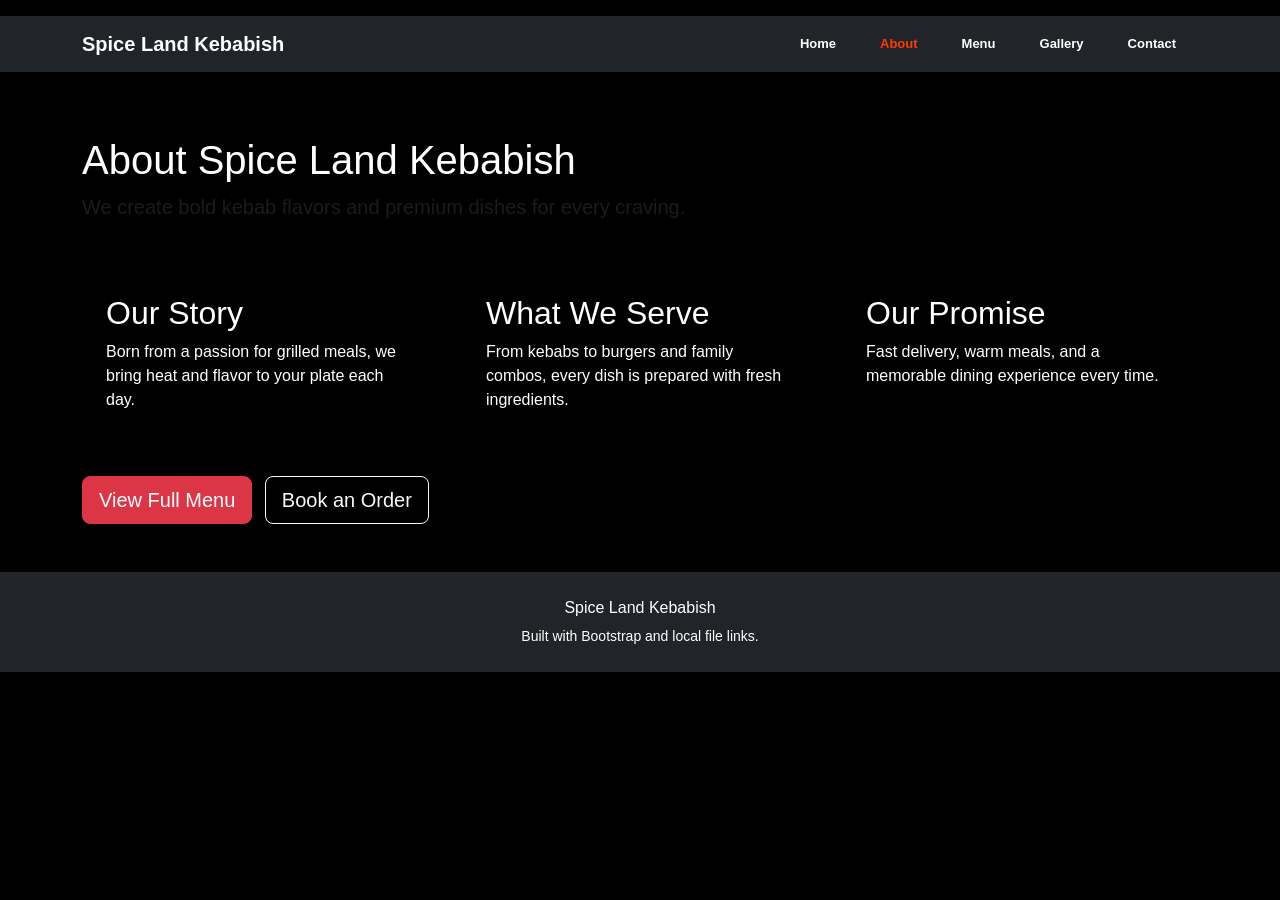
==== about.html @ 41c0b956 "Initial Spice Land Kebabish website" ====
﻿<!DOCTYPE html>
<html lang="en">
<head>
  <meta charset="UTF-8">
  <meta name="viewport" content="width=device-width, initial-scale=1.0">
  <title>About | Spice Land Kebabish</title>
  <link rel="stylesheet" href="bootstrap/css/bootstrap.min.css">
  <link rel="stylesheet" href="css/style.css">
</head>
<body>
  <header class="site-header py-3">
    <nav class="navbar navbar-expand-lg navbar-dark bg-dark">
      <div class="container">
        <a class="navbar-brand fw-bold" href="index.html">Spice Land Kebabish</a>
        <button class="navbar-toggler" type="button" data-bs-toggle="collapse" data-bs-target="#mainNav" aria-controls="mainNav" aria-expanded="false" aria-label="Toggle navigation">
          <span class="navbar-toggler-icon"></span>
        </button>
        <div class="collapse navbar-collapse" id="mainNav">
          <ul class="navbar-nav ms-auto">
            <li class="nav-item"><a class="nav-link" href="index.html">Home</a></li>
            <li class="nav-item"><a class="nav-link active" href="about.html">About</a></li>
            <li class="nav-item"><a class="nav-link" href="menu.html">Menu</a></li>
            <li class="nav-item"><a class="nav-link" href="gallery.html">Gallery</a></li>
            <li class="nav-item"><a class="nav-link" href="contact.html">Contact</a></li>
          </ul>
        </div>
      </div>
    </nav>
  </header>
  <main class="py-5 text-white">
    <div class="container">
      <h1>About Spice Land Kebabish</h1>
      <p class="lead text-muted">We create bold kebab flavors and premium dishes for every craving.</p>
      <div class="row g-4 mt-4">
        <div class="col-lg-4">
          <div class="info-card p-4 rounded-4">
            <h2>Our Story</h2>
            <p>Born from a passion for grilled meals, we bring heat and flavor to your plate each day.</p>
          </div>
        </div>
        <div class="col-lg-4">
          <div class="info-card p-4 rounded-4">
            <h2>What We Serve</h2>
            <p>From kebabs to burgers and family combos, every dish is prepared with fresh ingredients.</p>
          </div>
        </div>
        <div class="col-lg-4">
          <div class="info-card p-4 rounded-4">
            <h2>Our Promise</h2>
            <p>Fast delivery, warm meals, and a memorable dining experience every time.</p>
          </div>
        </div>
      </div>
      <div class="mt-4">
        <a href="menu.html" class="btn btn-danger btn-lg me-2">View Full Menu</a>
        <a href="contact.html" class="btn btn-outline-light btn-lg">Book an Order</a>
      </div>
    </div>
  </main>
  <footer class="footer bg-dark text-white py-4">
    <div class="container text-center">
      <p class="mb-1">Spice Land Kebabish</p>
      <small>Built with Bootstrap and local file links.</small>
    </div>
  </footer>
  <script src="bootstrap/js/bootstrap.bundle.min.js"></script>
  <script src="js/script.js"></script>
</body>
</html>
---- css/style.css ----
﻿*{
margin:0;
padding:0;
box-sizing:border-box;
}

body{
background:#000;
font-family:'Poppins',sans-serif;
overflow-x:hidden;
transition: all 0.3s ease;
}

/* NAVBAR */
.navbar-fixed{
background:black;
border-bottom:1px solid #222;
position: sticky;
top: 0;
z-index: 1000;
animation: slideDown 0.6s ease;
}

@keyframes slideDown {
from {
opacity: 0;
transform: translateY(-30px);
}
to {
opacity: 1;
transform: translateY(0);
}
}

.logo img{
width:90px;
border-radius:50%;
border:2px solid red;
padding:8px;
transition: all 0.3s ease;
animation: spinSlow 20s linear infinite;
}

.logo img:hover{
transform: scale(1.1);
box-shadow: 0 0 20px rgba(255, 60, 0, 0.5);
}

@keyframes spinSlow{
0%{
transform: rotate(0deg);
}
100%{
transform: rotate(360deg);
}
}

.nav-link{
color:white;
margin:0 14px;
font-size:13px;
font-weight:600;
transition: all 0.3s ease;
position: relative;
}

.nav-link:hover{
color:#ff3c00;
transform: translateY(-2px);
}

.nav-link::after{
content: '';
position: absolute;
width: 0;
height: 2px;
bottom: -5px;
left: 50%;
background: #ff3c00;
transition: all 0.3s ease;
transform: translateX(-50%);
}

.nav-link:hover::after{
width: 80%;
}

.active{
color:#ff3c00 !important;
}

.order-btn{
background:#c40000;
border:none;
padding:12px 26px;
border-radius:10px;
color:white;
font-weight:700;
transition: all 0.3s ease;
}

.order-btn:hover{
background:#ff3c00;
transform: scale(1.05);
box-shadow: 0 0 20px rgba(255, 60, 0, 0.6);
}

/* MAIN CONTAINER */
.main-container {
display: flex;
background: #000;
}

.left-column {
flex: 1;
width: 100%;
}

.right-column {
display: none !important;
}

/* HERO SECTION */
.hero{
min-height:100vh;
background:
linear-gradient(
rgba(0,0,0,.85),
rgba(0,0,0,.95)
),
url("../images/bg.jpg");
background-size:cover;
background-position:center;
position:relative;
padding-bottom:40px;
display: flex;
flex-direction: column;
animation: fadeIn 0.8s ease;
}

@keyframes fadeIn{
from{
opacity: 0;
}
to{
opacity: 1;
}
}

.hero-content{
flex: 1;
display:flex;
align-items:center;
justify-content: space-between;
gap: 40px;
}

.hero-left {
flex: 1;
}

.hero-right {
flex: 1;
display: flex;
align-items: center;
justify-content: center;
position: relative;
}

.hero-logo {
width: 400px;
height: 400px;
object-fit: contain;
animation: float 4s infinite ease;
border-radius: 50%;
box-shadow: 0 0 40px rgba(255, 60, 0, 0.3);
position: relative;
z-index: 2;
}

.hero-video-bg {
position: absolute;
width: 450px;
height: 450px;
object-fit: cover;
border-radius: 50%;
opacity: 0.6;
animation: float 5s infinite ease;
z-index: 1;
filter: hue-rotate(0deg) saturate(1.2);
}

@keyframes float {
0%{
transform: translateY(0);
}
50%{
transform: translateY(-20px);
}
100%{
transform: translateY(0);
}
}

.video-container {
display: none !important;
}

.hero-video{
display: none !important;
}

.hero-left h1{
font-family:'Rye',serif;
font-size:82px;
line-height:1;
letter-spacing:2px;
text-transform:uppercase;
color:#ECECEC;
margin:0;
text-shadow:
2px 2px 0 #707070,
4px 4px 0 #444,
0 0 10px rgba(255,255,255,.12);
animation: fadeInDown 0.8s ease;
}

@keyframes fadeInDown{
from{
opacity: 0;
transform: translateY(-30px);
}
to{
opacity: 1;
transform: translateY(0);
}
}

.spice{
display:block;
font-size:95px;
color:#C90D0D;
text-shadow:
2px 2px 0 #8B0000,
4px 4px 0 #5A0000,
0 0 12px rgba(201,13,13,.45);
animation: pulse 2s ease-in-out infinite, fadeInDown 0.8s ease 0.1s both;
}

@keyframes pulse{
0%, 100%{
text-shadow:
2px 2px 0 #8B0000,
4px 4px 0 #5A0000,
0 0 12px rgba(201,13,13,.45);
}
50%{
text-shadow:
2px 2px 0 #8B0000,
4px 4px 0 #5A0000,
0 0 25px rgba(201,13,13,.8);
}
}

.flavor{
display:block;
font-size:90px;
color:#D88708;
text-shadow:
2px 2px 0 #8A5200,
4px 4px 0 #5F3400,
0 0 12px rgba(216,135,8,.40);
animation: pulse 2s ease-in-out infinite, fadeInDown 0.8s ease 0.2s both;
}

.hero-left p{
margin-top:20px;
max-width:330px;
font-size:15px;
line-height:1.7;
color:#CFCFCF;
animation: fadeInUp 0.8s ease 0.3s both;
}

@keyframes fadeInUp{
from{
opacity: 0;
transform: translateY(30px);
}
to{
opacity: 1;
transform: translateY(0);
}
}

.hero-buttons{
margin-top:25px;
display:flex;
gap:15px;
animation: fadeInUp 0.8s ease 0.4s both;
}

.btn-red{
background:#d10000;
color:white;
border:none;
padding:14px 26px;
border-radius:10px;
font-weight:700;
transition: all 0.3s ease;
cursor: pointer;
}

.btn-red:hover{
background:#ff3c00;
transform: translateY(-3px);
box-shadow: 0 8px 25px rgba(255, 60, 0, 0.4);
}

.btn-dark2{
background:transparent;
border:1px solid #555;
padding:14px 26px;
color:white;
border-radius:10px;
transition: all 0.3s ease;
cursor: pointer;
}

.btn-dark2:hover{
border-color:#ff3c00;
color:#ff3c00;
transform: translateY(-3px);
box-shadow: 0 8px 25px rgba(255, 60, 0, 0.2);
}

/* SIGNATURE SECTION */
.signature-section{
padding:50px;
background:#050505;
animation: fadeIn 0.8s ease;
overflow: visible;
padding-bottom: 100px; /* extra bottom space for cards hover */
position: relative;
z-index: 1;
}

.top-features{
display:flex;
justify-content:space-between;
background:#090909;
padding:16px;
border:1px solid #222;
border-radius:10px;
margin-bottom:30px;
animation: slideUp 0.6s ease;
transition: all 0.3s ease;
}

.top-features:hover{
border-color: #ff3c00;
box-shadow: 0 10px 30px rgba(255, 60, 0, 0.2);
}

.mini-item{
display:flex;
gap:12px;
align-items:center;
color:white;
transition: all 0.3s ease;
}

.mini-item:hover{
transform: translateX(5px);
}

.mini-item i{
color:#ff3c00;
font-size:22px;
transition: all 0.3s ease;
}

.mini-item:hover i{
transform: scale(1.2);
color: #ff6633;
}

.mini-item h6{
color:white;
font-size:13px;
}

.mini-item p{
color:#aaa;
font-size:12px;
margin:0;
}

.signature-section h2{
display:flex;
justify-content:center;
align-items:center;
gap:18px;
color:white;
margin-bottom:30px;
margin-top: 40px;
animation: fadeInDown 0.8s ease;
}

.signature-section h2::before,
.signature-section h2::after{
content:"";
width:90px;
height:2px;
background:#c40000;
}

.signature-section span{
color:#c40000;
}

/* DISHES CONTAINER WITH ARROWS */
.dishes-container {
display: flex;
align-items: center;
gap: 20px;
margin-top: 120px; /* increased space from the section above */
margin-bottom: 40px;
overflow: visible; /* allow cards to move up without being clipped */
padding-top: 50px; /* extra top space for hover lift */
padding-bottom: 30px;
position: relative;
z-index: 100;
}

.slider-arrow {
background: linear-gradient(135deg, #ff3c00, #d10000);
border: none;
color: white;
width: 50px;
height: 50px;
border-radius: 50%;
cursor: pointer;
display: flex;
align-items: center;
justify-content: center;
font-size: 20px;
transition: all 0.3s ease;
flex-shrink: 0;
}

.slider-arrow:hover {
background: linear-gradient(135deg, #d10000, #ff3c00);
transform: scale(1.1);
box-shadow: 0 0 20px rgba(255, 60, 0, 0.6);
}

.slider-arrow:active {
transform: scale(0.95);
}

.arrow-left {
order: -1;
}

.arrow-right {
order: 1;
}

.dish-slider{
display:flex;
gap:16px;
overflow-x: auto; /* horizontal scrolling */
overflow-y: visible; /* allow vertical overflow for hover */
margin-bottom: 20px;
padding-bottom: 20px;
scroll-behavior: smooth;
flex: 1;
align-items:flex-start;
position: relative;
z-index: 101;
}

.dish-card{
background:#111;
border:2px solid #222;
border-radius:14px;
width:220px;
height:280px;
display:flex;
flex-direction:column;
overflow:hidden;
transition: all 0.3s ease;
animation: slideUp 0.6s ease;
position: relative;
z-index: 102;
}

.dish-card:hover{
transform: translateY(-6px) scale(1.02);
box-shadow: 0 12px 35px rgba(255, 60, 0, 0.4);
border-color: #ff3c00;
background: rgba(255, 60, 0, 0.05);
z-index: 200;
}

.dish-card img{
width:100%;
height:150px;
object-fit:cover;
transition: none;
border-radius: 12px 12px 0 0;
flex-shrink:0;
}

.dish-card:hover img{
transform: none;
}

.dish-card h5{
color:white;
text-align:center;
padding-top:14px;
padding-bottom:8px;
transition: all 0.3s ease;
flex-grow:1;
display:flex;
align-items:center;
justify-content:center;
font-weight:600;
font-size:14px;
}

.dish-card:hover h5{
color: #ff3c00;
}

.dish-card p{
text-align:center;
color:#f2a100;
padding-bottom: 12px;
transition: all 0.3s ease;
font-weight:700;
font-size:15px;
flex-shrink:0;
}

.menu-btn{
margin-top:30px;
background:#c40000;
border:none;
padding:14px 40px;
border-radius:8px;
color:white;
transition: all 0.3s ease;
cursor: pointer;
font-weight: 600;
}

.menu-btn:hover{
background:#ff3c00;
transform: translateY(-3px);
box-shadow: 0 10px 30px rgba(255, 60, 0, 0.4);
}

/* STATS SECTION */
.stats-section{
background: #000;
padding: 40px 50px;
position: relative;
z-index: 1;
}

.stats-box{
display:grid;
grid-template-columns:repeat(4,1fr);
background:#111;
border:1px solid #222;
}

.stat-item{
padding:24px;
display:flex;
gap:14px;
align-items:center;
border-right:1px solid #222;
transition: all 0.3s ease;
animation: slideUp 0.6s ease;
}

.stat-item:last-child {
border-right: none;
}

.stat-item:hover{
background: rgba(255, 60, 0, 0.1);
}

.stat-item i{
color:#ff3c00;
font-size:24px;
transition: all 0.3s ease;
}

.stat-item:hover i{
transform: scale(1.2);
color: #ff6633;
}

.stat-item h3{
color:#ff3c00;
}

.stat-item p{
color:#ccc;
font-size:12px;
}

/* RIGHT COLUMN SECTIONS */
.right-section {
padding: 20px;
border-bottom: 1px solid #222;
animation: slideInRight 0.6s ease;
}

@keyframes slideInRight {
from {
opacity: 0;
transform: translateX(50px);
}
to {
opacity: 1;
transform: translateX(0);
}
}

/* HEAT SECTION */
.heat-section {
background: linear-gradient(135deg, #1a0000 0%, #0a0a0a 100%);
border: 1px solid #444;
border-radius: 12px;
margin: 15px;
}

.heat-section h3 {
font-size: 20px;
color: #fff;
font-weight: 700;
letter-spacing: 1px;
}

.heat-subtitle {
font-size: 18px;
color: #ff3c00;
font-weight: 600;
margin-bottom: 10px;
}

.heat-desc {
font-size: 12px;
color: #aaa;
margin-bottom: 15px;
}

.heat-features {
display: grid;
grid-template-columns: 1fr 1fr 1fr;
gap: 10px;
}

.heat-feature {
text-align: center;
padding: 12px;
background: rgba(255, 60, 0, 0.1);
border-radius: 8px;
transition: all 0.3s ease;
}

.heat-feature:hover {
background: rgba(255, 60, 0, 0.2);
transform: translateY(-3px);
}

.heat-feature i {
font-size: 24px;
color: #ff3c00;
margin-bottom: 5px;
}

.heat-feature p {
font-size: 11px;
color: #fff;
font-weight: 600;
}

/* HUNGRY SECTION */
.hungry-section {
background: linear-gradient(135deg, #5a0000 0%, #1a0000 100%);
border: 1px solid #ff3c00;
border-radius: 12px;
margin: 15px;
text-align: center;
}

.hungry-section h4 {
font-size: 18px;
color: #fff;
font-weight: 700;
margin-bottom: 5px;
}

.hungry-text {
font-size: 20px;
color: #ff3c00;
font-weight: 700;
margin-bottom: 10px;
}

.hungry-desc {
font-size: 12px;
color: #ddd;
margin-bottom: 15px;
}

.order-now-btn {
background: #ff3c00;
border: none;
color: white;
padding: 12px 30px;
border-radius: 8px;
font-weight: 700;
cursor: pointer;
transition: all 0.3s ease;
width: 100%;
}

.order-now-btn:hover {
background: #d10000;
transform: scale(1.02);
box-shadow: 0 8px 20px rgba(255, 60, 0, 0.5);
}

/* COMBO SECTION */
.combo-section {
background: linear-gradient(135deg, #2a1000 0%, #0a0000 100%);
border: 1px solid #ff6633;
border-radius: 12px;
margin: 15px;
position: relative;
}

.combo-section h4 {
font-size: 16px;
color: #fff;
font-weight: 700;
margin-bottom: 10px;
}

.combo-section span {
color: #ff3c00;
}

.combo-name {
font-size: 18px;
color: #ff3c00;
font-weight: 700;
margin-bottom: 12px;
}

.combo-items {
list-style: none;
padding: 0;
margin-bottom: 12px;
}

.combo-items li {
color: #ddd;
font-size: 12px;
margin-bottom: 8px;
padding-left: 20px;
position: relative;
}

.combo-items li i {
position: absolute;
left: 0;
color: #ff3c00;
}

.combo-price {
display: flex;
gap: 10px;
margin-bottom: 12px;
align-items: center;
justify-content: center;
}

.combo-price .original {
color: #888;
text-decoration: line-through;
font-size: 12px;
}

.combo-price .current {
color: #ff3c00;
font-size: 18px;
font-weight: 700;
}

.discount-badge {
position: absolute;
top: 10px;
right: 10px;
background: #ff3c00;
color: #000;
padding: 5px 10px;
border-radius: 4px;
font-size: 12px;
font-weight: 700;
}

.combo-btn {
background: #c40000;
border: none;
color: white;
padding: 12px 30px;
border-radius: 8px;
font-weight: 700;
cursor: pointer;
transition: all 0.3s ease;
width: 100%;
}

.combo-btn:hover {
background: #ff3c00;
transform: scale(1.02);
box-shadow: 0 8px 20px rgba(255, 60, 0, 0.5);
}

/* TESTIMONIALS SECTION */
.testimonials-section {
margin-bottom: 20px;
}

.testimonials-section h4 {
font-size: 14px;
color: #fff;
font-weight: 700;
margin-bottom: 15px;
}

.testimonials-slider {
display: flex;
flex-direction: column;
gap: 15px;
max-height: 400px;
overflow-y: auto;
}

.testimonial-card {
background: #111;
border: 1px solid #222;
border-radius: 10px;
padding: 15px;
text-align: center;
transition: all 0.3s ease;
}

.testimonial-card:hover {
border-color: #ff3c00;
box-shadow: 0 8px 20px rgba(255, 60, 0, 0.2);
}

.customer-avatar {
width: 40px;
height: 40px;
background: linear-gradient(135deg, #ff3c00, #d10000);
border-radius: 50%;
display: flex;
align-items: center;
justify-content: center;
margin: 0 auto 10px;
}

.customer-avatar i {
color: white;
font-size: 20px;
}

.customer-name {
color: white;
font-size: 13px;
font-weight: 700;
margin-bottom: 5px;
}

.stars {
color: #f2a100;
font-size: 11px;
margin-bottom: 8px;
}

.testimonial-text {
color: #aaa;
font-size: 11px;
margin: 0;
line-height: 1.4;
}

/* NEWSLETTER SECTION */
.newsletter-section {
display: flex;
flex-direction: column;
gap: 15px;
padding-bottom: 30px;
}

.newsletter-content {
background: linear-gradient(135deg, #1a0000 0%, #0a0a0a 100%);
border: 1px solid #444;
border-radius: 12px;
padding: 20px;
}

.newsletter-content h4 {
font-size: 16px;
color: #fff;
font-weight: 700;
}

.newsletter-subtitle {
font-size: 14px;
color: #ff3c00;
font-weight: 600;
margin-bottom: 10px;
}

.newsletter-desc {
font-size: 12px;
color: #aaa;
margin-bottom: 15px;
}

.newsletter-input {
width: 100%;
background: rgba(255, 255, 255, 0.1);
border: 1px solid #444;
color: white;
padding: 10px 12px;
border-radius: 6px;
margin-bottom: 10px;
font-size: 12px;
transition: all 0.3s ease;
}

.newsletter-input:focus {
outline: none;
border-color: #ff3c00;
background: rgba(255, 60, 0, 0.05);
}

.newsletter-input::placeholder {
color: #888;
}

.subscribe-btn {
background: #ff3c00;
border: none;
color: white;
padding: 12px 20px;
border-radius: 6px;
font-weight: 700;
cursor: pointer;
transition: all 0.3s ease;
width: 100%;
font-size: 12px;
}

.subscribe-btn:hover {
background: #d10000;
transform: scale(1.02);
box-shadow: 0 8px 20px rgba(255, 60, 0, 0.5);
}

.newsletter-logo {
background: #111;
border: 1px solid #222;
border-radius: 12px;
padding: 20px;
text-align: center;
}

.logo-circle {
width: 60px;
height: 60px;
background: linear-gradient(135deg, #ff3c00, #d10000);
border-radius: 50%;
margin: 0 auto 10px;
padding: 5px;
}

.logo-circle img {
width: 100%;
height: 100%;
border-radius: 50%;
object-fit: cover;
border: none;
animation: none;
}

.newsletter-logo h5 {
color: white;
font-size: 13px;
font-weight: 700;
margin: 10px 0 0;
}

.newsletter-logo p {
color: #ff3c00;
font-size: 11px;
font-weight: 600;
margin: 0;
}

.social-icons {
display: flex;
justify-content: center;
gap: 12px;
margin-top: 12px;
}

.social-icons a {
width: 35px;
height: 35px;
background: rgba(255, 60, 0, 0.2);
border: 1px solid #ff3c00;
border-radius: 50%;
display: flex;
align-items: center;
justify-content: center;
color: #ff3c00;
transition: all 0.3s ease;
font-size: 14px;
}

.social-icons a:hover {
background: #ff3c00;
color: white;
transform: translateY(-3px);
}

/* SCROLLBAR STYLING */
.right-column::-webkit-scrollbar,
.testimonials-slider::-webkit-scrollbar,
.dish-slider::-webkit-scrollbar {
width: 6px;
}

.right-column::-webkit-scrollbar-track,
.testimonials-slider::-webkit-scrollbar-track,
.dish-slider::-webkit-scrollbar-track {
background: #111;
}

.right-column::-webkit-scrollbar-thumb,
.testimonials-slider::-webkit-scrollbar-thumb,
.dish-slider::-webkit-scrollbar-thumb {
background: #ff3c00;
border-radius: 3px;
}

.right-column::-webkit-scrollbar-thumb:hover,
.testimonials-slider::-webkit-scrollbar-thumb:hover,
.dish-slider::-webkit-scrollbar-thumb:hover {
background: #d10000;
}

/* RESPONSIVE */
@media(max-width: 991px) {
.hero-content {
flex-direction: column;
gap: 20px;
}

.hero-left {
flex: 1;
}

.hero-right {
flex: 1;
}

.hero-left h1 {
font-size: 52px;
}

.spice {
font-size: 62px;
}

.flavor {
font-size: 58px;
}

.hero-logo {
width: 300px;
height: 300px;
}

.hero-video-bg {
width: 350px;
height: 350px;
}

.stats-box {
grid-template-columns: 1fr;
}

.stat-item {
border-right: none;
border-bottom: 1px solid #222;
}

.stat-item:last-child {
border-bottom: none;
}

.slider-arrow {
width: 40px;
height: 40px;
font-size: 16px;
}

.dishes-container {
gap: 10px;
margin-top: 30px;
}
}

@media(max-width: 768px) {
.nav-link {
font-size: 12px;
margin: 0 8px;
}

.signature-section {
padding: 30px;
}

.top-features {
flex-direction: column;
gap: 15px;
}

.hero-left h1 {
font-size: 42px;
}

.spice {
font-size: 50px;
}

.flavor {
font-size: 45px;
}

.hero-logo {
width: 250px;
height: 250px;
}

.hero-video-bg {
width: 300px;
height: 300px;
}

.slider-arrow {
width: 35px;
height: 35px;
font-size: 14px;
}

.dishes-container {
gap: 8px;
margin-top: 25px;
}

.dish-slider {
margin-bottom: 15px;
padding-bottom: 15px;
}
}

.logo img{

width:90px;

border-radius:50%;

border:2px solid red;

padding:8px;

transition: all 0.3s ease;

animation: spinSlow 20s linear infinite;

}

.logo img:hover{

transform: scale(1.1);

box-shadow: 0 0 20px rgba(255, 60, 0, 0.5);

}

@keyframes spinSlow{

0%{
transform: rotate(0deg);
}

100%{
transform: rotate(360deg);
}

}

.nav-link{

color:white;

margin:0 14px;

font-size:13px;

font-weight:600;

transition: all 0.3s ease;

position: relative;

}

.nav-link:hover{

color:#ff3c00;

transform: translateY(-2px);

}

.nav-link::after{

content: '';

position: absolute;

width: 0;

height: 2px;

bottom: -5px;

left: 50%;

background: #ff3c00;

transition: all 0.3s ease;

transform: translateX(-50%);

}

.nav-link:hover::after{

width: 80%;

}

.active{

color:#ff3c00 !important;

}

.order-btn{

background:#c40000;

border:none;

padding:12px 26px;

border-radius:10px;

color:white;

font-weight:700;

transition: all 0.3s ease;

}

.order-btn:hover{

background:#ff3c00;

transform: scale(1.05);

box-shadow: 0 0 20px rgba(255, 60, 0, 0.6);

}

.hero-content{

margin-top:40px;

min-height:60vh;

}

.hero-text h1{

font-size:78px;

font-weight:900;

line-height:1;

color:white;

}

.red{

display:block;

color:#d10000;

font-size:95px;

}

.gold{

display:block;

color:#f2a100;

font-size:90px;

}

.hero-text p{

margin-top:20px;

color:#d0d0d0;

max-width:330px;

}

.hero-buttons{

margin-top:25px;

display:flex;

gap:15px;

animation: fadeInUp 0.8s ease 0.4s both;

}

.btn-red{

background:#d10000;

color:white;

border:none;

padding:14px 26px;

border-radius:10px;

font-weight:700;

transition: all 0.3s ease;

cursor: pointer;

}

.btn-red:hover{

background:#ff3c00;

transform: translateY(-3px);

box-shadow: 0 8px 25px rgba(255, 60, 0, 0.4);

}

.btn-dark2{

background:transparent;

border:1px solid #555;

padding:14px 26px;

color:white;

border-radius:10px;

transition: all 0.3s ease;

cursor: pointer;

}

.btn-dark2:hover{

border-color:#ff3c00;

color:#ff3c00;

transform: translateY(-3px);

box-shadow: 0 8px 25px rgba(255, 60, 0, 0.2);

}

.hero-logo img{

width:550px;

animation:float 3s infinite ease;

}

@keyframes float{

0%{
transform:translateY(0);
}

50%{
transform:translateY(-10px);
}

100%{
transform:translateY(0);
}

}

.features{

margin-top:40px;

display:grid;

grid-template-columns:repeat(4,1fr);

gap:20px;

}

.feature{

background:#0d0d0d;

border:1px solid #222;

padding:22px;

display:flex;

gap:18px;

align-items:center;

border-radius:12px;

transition: all 0.4s cubic-bezier(0.175, 0.885, 0.32, 1.275);

animation: slideUp 0.6s ease;

}

.feature:hover{

transform:translateY(-8px);

box-shadow:0 0 35px rgba(255,60,0,.5);

border-color:#ff3c00;

}

.feature i{

font-size:28px;

color:#ff3300;

transition: all 0.3s ease;

}

.feature:hover i{

transform: scale(1.2) rotate(5deg);

color:#ff6633;

}

@keyframes slideUp{

from{
opacity: 0;
transform: translateY(30px);
}

to{
opacity: 1;
transform: translateY(0);
}

}

@media(max-width:991px){

.hero-text h1{

font-size:50px;

}

.red,
.gold{

font-size:60px;

}

.hero-logo img{

width:320px;

margin-top:40px;

}

.features{

grid-template-columns:1fr;

}

}
body{
background:#000;
font-family:'Poppins',sans-serif;
overflow-x:hidden;
transition: all 0.3s ease;
}

/* HERO TEXT */

.hero-left h1{

font-family:'Rye',serif;

font-size:82px;

line-height:1;

letter-spacing:2px;

text-transform:uppercase;

color:#ECECEC;

margin:0;

text-shadow:

2px 2px 0 #707070,

4px 4px 0 #444,

0 0 10px rgba(255,255,255,.12);

animation: fadeInDown 0.8s ease;

}

@keyframes fadeInDown{

from{
opacity: 0;
transform: translateY(-30px);
}

to{
opacity: 1;
transform: translateY(0);
}

}

/* RED SPICE */

.spice{

display:block;

font-size:95px;

color:#C90D0D;

text-shadow:

2px 2px 0 #8B0000,

4px 4px 0 #5A0000,

0 0 12px rgba(201,13,13,.45);

animation: pulse 2s ease-in-out infinite, fadeInDown 0.8s ease 0.1s both;

}

@keyframes pulse{

0%, 100%{
text-shadow:
2px 2px 0 #8B0000,
4px 4px 0 #5A0000,
0 0 12px rgba(201,13,13,.45);
}

50%{
text-shadow:
2px 2px 0 #8B0000,
4px 4px 0 #5A0000,
0 0 25px rgba(201,13,13,.8);
}

}

/* ORANGE FLAVOR */

.flavor{

display:block;

font-size:90px;

color:#D88708;

text-shadow:

2px 2px 0 #8A5200,

4px 4px 0 #5F3400,

0 0 12px rgba(216,135,8,.40);

}

/* PARAGRAPH */

.hero-left p{

margin-top:20px;

max-width:330px;

font-size:15px;

line-height:1.7;

animation: fadeInUp 0.8s ease 0.3s both;

}

@keyframes fadeInUp{

from{
opacity: 0;
transform: translateY(30px);
}

to{
opacity: 1;
transform: translateY(0);
}

}

/* PARAGRAPH COLOR */

.hero-left p{

color:#CFCFCF;

}

/* RESPONSIVE */

@media(max-width:991px){

.hero-left h1{

font-size:52px;

}

.spice{

font-size:62px;

}

.flavor{

font-size:58px;

}

}
.hero-content{
min-height:80vh;
display:flex;
align-items:center;
animation: fadeIn 0.8s ease;
}
.hero-video{
width:100%;
max-width:650px;
animation:float 4s infinite ease;
border-radius: 12px;
transition: all 0.4s ease;
}

.hero-video:hover{
box-shadow: 0 20px 50px rgba(255, 60, 0, 0.3);
transform: scale(1.02);
}

.top-features{
display:flex;
justify-content:space-between;
background:#090909;
padding:16px;
border:1px solid #222;
border-radius:10px;
margin-bottom:30px;
animation: slideUp 0.6s ease;
transition: all 0.3s ease;
}

.top-features:hover{
border-color: #ff3c00;
box-shadow: 0 10px 30px rgba(255, 60, 0, 0.2);
transition: all 0.3s ease;
}

.mini-item:hover{
transform: translateX(5px);
}

.mini-item i{
color:#ff3c00;
font-size:22px;
animation: fadeIn 0.8s ease;
}

@keyframes fadeIn{
from{
opacity: 0;
}
to{
opacity: 1;
}
}

.signature-section h2{
display:flex;
justify-content:center;
align-items:center;
gap:18px;
color:white;
margin-bottom:30px;
animation: fadeInDown 0.8s ease;
}

.signature-section h2::before,
.signature-section h2::after{
content:"";
width:90px;
height:2px;
background:#c40000;
}

.mini-item i{
color:#ff3c00;
font-size:22px;
transition: all 0.3s ease;
}

.mini-item:hover i{
transform: scale(1.2);
color: #ff6633;
}

.signature-section span{
color:#c40000;
}

.dish-slider{
display:flex;
gap:18px;
overflow:auto;
}

.dish-card{
background:#111;
border:1px solid #222;
border-radius:14px;
min-width:220px;
overflow:hidden;
transition: all 0.4s ease;
animation: slideUp 0.6s ease;
}

.dish-card:hover{
transform: translateY(-10px);
box-shadow: 0 15px 40px rgba(255, 60, 0, 0.3);
border-color: #ff3c00;
}

.dish-card img{
width:100%;
height:150px;
object-fit:cover;
transition: all 0.4s ease;
}

.dish-card:hover img{
transform: scale(1.1);
}

.dish-card h5{
color:white;
text-align:center;
padding-top:12px;
transition: all 0.3s ease;
}

.dish-card:hover h5{
color: #ff3c00;
}

.dish-card p{
text-align:center;
color:#f2a100;
}

.menu-btn{
margin-top:30px;
background:#c40000;
border:none;
padding:14px 40px;
border-radius:8px;
color:white;
transition: all 0.3s ease;
cursor: pointer;
font-weight: 600;
}

.menu-btn:hover{
background:#ff3c00;
transform: translateY(-3px);
box-shadow: 0 10px 30px rgba(255, 60, 0, 0.4);
}

.stats-box{
display:grid;
grid-template-columns:repeat(5,1fr);
background:#111;
border:1px solid #222;
transition: all 0.3s ease;
animation: slideUp 0.6s ease;
}

.stat-item{
padding:24px;
display:flex;
gap:14px;
align-items:center;
border-right:1px solid #222;
transition: all 0.3s ease;
animation: slideUp 0.6s ease;
}

.stat-item:last-child {
border-right: none;
}

.stat-item:hover{
background: rgba(255, 60, 0, 0.1);
}

.stat-item i{
color:#ff3c00;
font-size:24px;
transition: all 0.3s ease;
}

.stat-item:hover i{
transform: scale(1.2);
color: #ff6633;
}

.stat-item h3{
color:#ff3c00;
}

.stat-item p{
color:#ccc;
font-size:12px;
}

@media(max-width:991px){

.top-features{
flex-direction:column;
gap:20px;
}

.stats-box{
grid-template-columns:1fr;
}

}
.spice{
display:block;
}

.flavor{
display:block;
}

/* SMOOTH SCROLL BEHAVIOR */
html{
scroll-behavior: smooth;
}

/* ADDITIONAL ANIMATIONS FOR PROFESSIONAL LOOK */
@keyframes glow {
0%, 100% {
box-shadow: 0 0 5px rgba(255, 60, 0, 0.3), inset 0 0 5px rgba(255, 60, 0, 0.1);
}
50% {
box-shadow: 0 0 20px rgba(255, 60, 0, 0.6), inset 0 0 10px rgba(255, 60, 0, 0.2);
}
}

@keyframes slideInLeft {
from {
opacity: 0;
transform: translateX(-50px);
}
to {
opacity: 1;
transform: translateX(0);
}
}

@keyframes slideInRight {
from {
opacity: 0;
transform: translateX(50px);
}
to {
opacity: 1;
transform: translateX(0);
}
}

@keyframes bounce {
0%, 100% {
transform: translateY(0);
}
50% {
transform: translateY(-10px);
}
}

@keyframes shimmer {
0% {
background-position: -1000px 0;
}
100% {
background-position: 1000px 0;
}
}

/* HOVER EFFECTS FOR LINKS */
a {
transition: all 0.3s ease;
}

/* BUTTON ANIMATIONS */
button {
transition: all 0.3s ease;
}

/* ENHANCED TRANSITIONS */
*:not(script) {
-webkit-tap-highlight-color: transparent;
}

/* ===== HUNGRY SECTION ===== */
.hungry-section {
background: linear-gradient(135deg, #8B0000 0%, #C41E3A 50%, #FF6B35 100%);
padding: 60px 50px;
position: relative;
z-index: 1;
overflow: hidden;
}

.hungry-wrapper {
display: flex;
align-items: center;
justify-content: space-between;
gap: 60px;
max-width: 1400px;
margin: 0 auto;
}

.hungry-left {
flex: 1;
}

.hungry-left h2 {
font-family: 'Rye', serif;
font-size: 64px;
color: white;
text-transform: uppercase;
line-height: 1.1;
margin-bottom: 15px;
animation: fadeInDown 0.8s ease;
}

.hungry-left h2 span {
display: block;
color: #FFD700;
font-size: 72px;
text-shadow: 2px 2px 0 #8B0000;
}

.hungry-left p {
font-size: 15px;
color: #fff;
line-height: 1.8;
max-width: 400px;
margin-bottom: 30px;
animation: fadeInUp 0.8s ease 0.2s both;
}

.btn-order-now {
background: linear-gradient(135deg, #FFD700, #FFA500);
color: #8B0000;
border: none;
padding: 14px 35px;
border-radius: 8px;
font-weight: 700;
font-size: 14px;
cursor: pointer;
transition: all 0.3s ease;
text-transform: uppercase;
box-shadow: 0 8px 20px rgba(0,0,0,0.3);
animation: fadeInUp 0.8s ease 0.3s both;
}

.btn-order-now:hover {
transform: translateY(-3px);
box-shadow: 0 12px 30px rgba(0,0,0,0.4);
}

.hungry-right {
flex: 1;
animation: slideInRight 0.8s ease;
}

.hungry-img {
width: 100%;
max-width: 500px;
border-radius: 20px;
box-shadow: 0 20px 50px rgba(0,0,0,0.5);
}

/* ===== SPECIAL COMBO SECTION ===== */
.special-combo-section {
background: #000;
padding: 60px 50px;
position: relative;
z-index: 1;
}

.combo-header {
text-align: center;
margin-bottom: 50px;
}

.combo-header h2 {
font-family: 'Rye', serif;
font-size: 52px;
color: white;
text-transform: uppercase;
letter-spacing: 2px;
animation: fadeInDown 0.8s ease;
}

.combo-header h2 span {
color: #ff3c00;
text-shadow: 0 0 10px rgba(255, 60, 0, 0.6);
}

.combo-wrapper {
display: flex;
align-items: center;
justify-content: space-between;
gap: 60px;
max-width: 1200px;
margin: 0 auto;
}

.combo-images {
flex: 1;
position: relative;
height: 400px;
display: flex;
align-items: center;
justify-content: center;
}

.combo-img {
max-width: 100%;
height: auto;
border-radius: 12px;
box-shadow: 0 15px 40px rgba(255, 60, 0, 0.2);
}

.combo-img-1 {
position: absolute;
width: 200px;
left: 0;
z-index: 3;
animation: float 4s infinite ease;
}

.combo-img-2 {
position: absolute;
width: 220px;
left: 150px;
z-index: 4;
animation: float 4s infinite ease 0.5s;
}

.combo-img-3 {
position: absolute;
width: 200px;
right: 0;
z-index: 3;
animation: float 4s infinite ease 1s;
}

.combo-info {
flex: 1;
}

.combo-info h3 {
font-family: 'Rye', serif;
font-size: 42px;
color: white;
text-transform: uppercase;
margin-bottom: 20px;
animation: fadeInDown 0.8s ease 0.2s both;
}

.combo-items-list {
list-style: none;
padding: 0;
margin-bottom: 20px;
}

.combo-items-list li {
color: #aaa;
font-size: 15px;
margin-bottom: 12px;
padding-left: 20px;
position: relative;
}

.combo-items-list li::before {
content: '✓';
position: absolute;
left: 0;
color: #ff3c00;
font-weight: 700;
}

.combo-footer {
display: flex;
align-items: center;
gap: 20px;
margin-bottom: 25px;
}

.combo-price {
display: flex;
align-items: center;
gap: 8px;
}

.price-label {
color: #ff3c00;
font-size: 14px;
font-weight: 700;
}

.price-value {
color: #ff3c00;
font-size: 36px;
font-weight: 700;
}

.original-price {
color: #666;
font-size: 14px;
text-decoration: line-through;
}

.discount-tag {
background: linear-gradient(135deg, #ff3c00, #d10000);
color: white;
padding: 6px 12px;
border-radius: 6px;
font-weight: 700;
font-size: 12px;
}

.btn-select {
background: linear-gradient(135deg, #ff3c00, #d10000);
color: white;
border: none;
padding: 14px 35px;
border-radius: 8px;
font-weight: 700;
font-size: 14px;
cursor: pointer;
transition: all 0.3s ease;
text-transform: uppercase;
width: 200px;
}

.btn-select:hover {
transform: translateY(-3px);
box-shadow: 0 12px 30px rgba(255, 60, 0, 0.5);
}

/* ===== TESTIMONIALS SECTION ===== */
.testimonials-section {
background: #0a0a0a;
padding: 60px 50px;
position: relative;
z-index: 1;
}

.testimonials-header {
text-align: center;
margin-bottom: 50px;
}

.testimonials-header h2 {
font-family: 'Rye', serif;
font-size: 48px;
color: white;
text-transform: uppercase;
letter-spacing: 2px;
animation: fadeInDown 0.8s ease;
}

.testimonials-header h2 span {
color: #ff3c00;
text-shadow: 0 0 10px rgba(255, 60, 0, 0.6);
}

.testimonials-container {
display: flex;
align-items: center;
justify-content: center;
gap: 30px;
max-width: 1200px;
margin: 0 auto;
position: relative;
}

.testimonial-arrow {
background: linear-gradient(135deg, #ff3c00, #d10000);
border: none;
color: white;
width: 50px;
height: 50px;
border-radius: 50%;
cursor: pointer;
display: flex;
align-items: center;
justify-content: center;
font-size: 20px;
transition: all 0.3s ease;
flex-shrink: 0;
z-index: 10;
}

.testimonial-arrow:hover {
background: linear-gradient(135deg, #d10000, #ff3c00);
transform: scale(1.1);
box-shadow: 0 0 20px rgba(255, 60, 0, 0.6);
}

.testimonial-arrow:active {
transform: scale(0.95);
}

.arrow-left-testimonial {
order: -1;
}

.arrow-right-testimonial {
order: 1;
}

.testimonials-wrapper {
display: flex;
justify-content: center;
gap: 40px;
flex-wrap: wrap;
max-width: 1000px;
flex: 1;
overflow-x: auto;
overflow-y: hidden;
scroll-behavior: smooth;
padding: 10px 0;
}

.testimonials-wrapper::-webkit-scrollbar {
height: 4px;
}

.testimonials-wrapper::-webkit-scrollbar-track {
background: #111;
border-radius: 10px;
}

.testimonials-wrapper::-webkit-scrollbar-thumb {
background: #ff3c00;
border-radius: 10px;
}

.testimonials-wrapper::-webkit-scrollbar-thumb:hover {
background: #d10000;
}

.testimonial-item {
flex: 0 0 280px;
background: #111;
border: 2px solid #222;
border-radius: 12px;
padding: 30px 25px;
text-align: center;
transition: all 0.3s ease;
animation: slideUp 0.6s ease;
}

.testimonial-item:hover {
border-color: #ff3c00;
box-shadow: 0 15px 40px rgba(255, 60, 0, 0.3);
transform: translateY(-6px);
}

.testimonial-avatar {
width: 60px;
height: 60px;
background: linear-gradient(135deg, #ff3c00, #d10000);
border-radius: 50%;
display: flex;
align-items: center;
justify-content: center;
margin: 0 auto 15px;
}

.testimonial-avatar i {
color: white;
font-size: 28px;
}

.testimonial-item h4 {
color: white;
font-size: 16px;
font-weight: 700;
margin: 0 0 5px;
}

.testimonial-role {
color: #ff3c00;
font-size: 12px;
font-weight: 600;
margin-bottom: 15px;
}

.testimonial-text {
color: #ccc;
font-size: 14px;
line-height: 1.8;
}

/* ===== NEWSLETTER SECTION ===== */
.newsletter-final-section {
background: linear-gradient(135deg, #1a0000 0%, #0a0a0a 100%);
padding: 60px 50px;
position: relative;
z-index: 1;
}

.newsletter-wrapper {
display: flex;
align-items: center;
justify-content: space-between;
gap: 80px;
max-width: 1400px;
margin: 0 auto;
}

.newsletter-text {
flex: 1;
}

.newsletter-text h2 {
font-family: 'Rye', serif;
font-size: 56px;
color: white;
text-transform: uppercase;
line-height: 1.2;
margin-bottom: 15px;
animation: fadeInDown 0.8s ease;
}

.newsletter-text h2 span {
color: #ff3c00;
text-shadow: 0 0 10px rgba(255, 60, 0, 0.6);
display: block;
}

.newsletter-text p {
font-size: 15px;
color: #ccc;
line-height: 1.8;
max-width: 400px;
margin-bottom: 30px;
animation: fadeInUp 0.8s ease 0.2s both;
}

.newsletter-form-group {
display: flex;
gap: 10px;
animation: fadeInUp 0.8s ease 0.3s both;
}

.newsletter-email-input {
flex: 1;
max-width: 300px;
padding: 14px 18px;
background: rgba(255, 255, 255, 0.1);
border: 2px solid #444;
border-radius: 6px;
color: white;
font-size: 14px;
transition: all 0.3s ease;
}

.newsletter-email-input::placeholder {
color: #777;
}

.newsletter-email-input:focus {
outline: none;
border-color: #ff3c00;
background: rgba(255, 60, 0, 0.05);
}

.btn-subscribe-final {
background: linear-gradient(135deg, #ff3c00, #d10000);
color: white;
border: none;
padding: 14px 30px;
border-radius: 6px;
font-weight: 700;
font-size: 14px;
cursor: pointer;
transition: all 0.3s ease;
text-transform: uppercase;
white-space: nowrap;
}

.btn-subscribe-final:hover {
background: linear-gradient(135deg, #d10000, #ff3c00);
transform: translateY(-3px);
box-shadow: 0 10px 30px rgba(255, 60, 0, 0.5);
}

.newsletter-logo-section {
flex: 1;
text-align: center;
animation: slideInRight 0.8s ease;
}

.spice-land-logo {
width: 120px;
height: 120px;
background: linear-gradient(135deg, #ff3c00, #d10000);
border-radius: 50%;
display: flex;
align-items: center;
justify-content: center;
margin: 0 auto 20px;
box-shadow: 0 0 40px rgba(255, 60, 0, 0.3);
border: 3px solid #ff3c00;
overflow: hidden;
}

.spice-land-logo img {
width: 90%;
height: 90%;
border-radius: 50%;
object-fit: cover;
border: 2px solid rgba(0,0,0,0.2);
}

.newsletter-logo-section h3 {
color: white;
font-size: 24px;
font-weight: 700;
margin: 0 0 25px;
line-height: 1.4;
}

.social-footer {
display: flex;
justify-content: center;
gap: 15px;
}

.social-footer a {
width: 45px;
height: 45px;
background: linear-gradient(135deg, rgba(255, 60, 0, 0.2), rgba(255, 60, 0, 0.1));
border: 2px solid #ff3c00;
border-radius: 50%;
display: flex;
align-items: center;
justify-content: center;
color: #ff3c00;
transition: all 0.3s ease;
font-size: 18px;
}

.social-footer a:hover {
background: linear-gradient(135deg, #ff3c00, #d10000);
color: white;
transform: translateY(-3px);
}

@media(max-width: 991px) {
.hungry-wrapper,
.combo-wrapper,
.newsletter-wrapper {
flex-direction: column;
gap: 40px;
}

.hungry-left h2,
.combo-info h3,
.newsletter-text h2 {
font-size: 36px;
}

.combo-images {
height: 300px;
}

.combo-img-1,
.combo-img-2,
.combo-img-3 {
width: 150px !important;
}

.newsletter-form-group {
flex-direction: column;
}

.newsletter-email-input {
max-width: 100%;
}

.btn-select {
width: 100%;
}

.testimonials-container {
gap: 15px;
}

.testimonial-arrow {
width: 40px;
height: 40px;
font-size: 16px;
}

.testimonials-wrapper {
gap: 20px;
}

.testimonial-item {
flex: 0 0 280px;
}

.testimonials-header h2 {
font-size: 36px;
}
}

/* ===== MOBILE RESPONSIVENESS (576px and below) ===== */
@media(max-width: 576px) {
.navbar-nav {
gap: 5px !important;
}

.nav-link {
font-size: 11px !important;
}

.order-btn {
font-size: 11px;
padding: 8px 12px !important;
}

.hero-content {
padding: 30px 15px;
}

.hero-left h1 {
font-size: 28px;
}

.hero-left p {
font-size: 13px;
}

.hero-buttons {
gap: 10px;
}

.btn-order,
.btn-menu {
font-size: 11px;
padding: 10px 15px;
}

.stats-section {
grid-template-columns: 1fr 1fr;
gap: 15px;
}

.stat-item {
padding: 15px;
}

.stat-number {
font-size: 24px;
}

.stat-text {
font-size: 11px;
}

.dishes-container {
gap: 20px;
padding: 0 10px;
}

.slider-arrow {
width: 40px;
height: 40px;
font-size: 14px;
}

.dish-card {
width: 180px;
height: 240px;
}

.dish-name {
font-size: 14px;
}

.dish-price {
font-size: 13px;
}

.hungry-section {
padding: 40px 15px;
gap: 20px;
}

.hungry-left h2 {
font-size: 24px;
}

.hungry-left p {
font-size: 12px;
}

.hungry-wrapper {
gap: 20px !important;
}

.special-combo-section {
padding: 40px 15px;
}

.combo-wrapper {
gap: 20px !important;
}

.combo-info h3 {
font-size: 24px;
}

.combo-info p {
font-size: 12px;
}

.combo-images {
height: 250px;
}

.combo-img-1,
.combo-img-2,
.combo-img-3 {
width: 100px !important;
}

.testimonials-section {
padding: 40px 15px;
}

.testimonials-container {
gap: 10px;
flex-wrap: wrap;
justify-content: center;
}

.testimonial-arrow {
width: 36px;
height: 36px;
font-size: 14px;
}

.testimonials-wrapper {
gap: 15px;
padding: 0;
}

.testimonial-item {
flex: 0 0 calc(100% - 10px);
max-width: 280px;
}

.testimonials-header h2 {
font-size: 24px;
}

.newsletter-final-section {
padding: 40px 15px;
}

.newsletter-text h2 {
font-size: 24px;
}

.newsletter-text p {
font-size: 12px;
}

.newsletter-form-group {
flex-direction: column !important;
gap: 10px;
}

.newsletter-email-input {
font-size: 12px;
padding: 10px 12px;
}

.btn-subscribe-final {
font-size: 12px;
padding: 12px 20px;
}

.spice-land-logo {
width: 80px;
height: 80px;
}

.social-footer {
gap: 8px;
}

.social-footer a {
width: 35px;
height: 35px;
}

.social-footer i {
font-size: 14px;
}
}

/* ===== TABLET RESPONSIVENESS (577px - 768px) ===== */
@media(max-width: 768px) {
.hero-left h1 {
font-size: 32px;
}

.hero-left p {
font-size: 14px;
}

.dish-card {
width: 200px;
height: 260px;
}

.dishes-container {
padding: 0 15px;
}

.hungry-section {
padding: 50px 20px;
}

.hungry-left h2 {
font-size: 28px;
}

.special-combo-section {
padding: 50px 20px;
}

.combo-info h3 {
font-size: 28px;
}

.testimonials-section {
padding: 50px 20px;
}

.testimonials-header h2 {
font-size: 32px;
}

.newsletter-final-section {
padding: 50px 20px;
}

.newsletter-text h2 {
font-size: 28px;
}
}

/* ===== MODAL STYLES ===== */
.modal-overlay {
position: fixed;
top: 0;
left: 0;
width: 100%;
height: 100%;
background: rgba(0, 0, 0, 0.9);
display: none;
align-items: center;
justify-content: center;
z-index: 2000;
padding: 20px;
animation: fadeIn 0.3s ease;
}

.modal-overlay.active {
display: flex;
}

.modal-content {
background: linear-gradient(135deg, #1a1a1a 0%, #2d2d2d 100%);
border-radius: 16px;
max-width: 600px;
width: 100%;
padding: 40px;
position: relative;
display: flex;
gap: 30px;
max-height: 90vh;
overflow-y: auto;
box-shadow: 0 20px 60px rgba(255, 60, 0, 0.3);
animation: slideUp 0.4s ease;
}

.modal-close {
position: absolute;
top: 15px;
right: 15px;
background: #ff3c00;
border: none;
color: white;
width: 40px;
height: 40px;
border-radius: 50%;
cursor: pointer;
font-size: 20px;
display: flex;
align-items: center;
justify-content: center;
transition: all 0.3s ease;
z-index: 2001;
}

.modal-close:hover {
background: #d10000;
transform: scale(1.1);
}

.modal-image {
flex: 1;
min-width: 200px;
}

.modal-image img {
width: 100%;
border-radius: 12px;
object-fit: cover;
height: 300px;
}

.modal-info {
flex: 1;
}

.modal-info h2 {
font-family: 'Rye', serif;
font-size: 28px;
color: white;
margin-bottom: 15px;
text-transform: uppercase;
}

.modal-description {
color: #ccc;
line-height: 1.8;
margin-bottom: 20px;
font-size: 14px;
}

.modal-details {
display: flex;
flex-direction: column;
gap: 10px;
margin-bottom: 20px;
}

.detail-badge {
background: rgba(255, 60, 0, 0.2);
border: 1px solid #ff3c00;
color: #ff3c00;
padding: 8px 12px;
border-radius: 6px;
font-size: 12px;
text-align: center;
}

.modal-price {
margin-bottom: 20px;
}

.price {
font-family: 'Rye', serif;
font-size: 32px;
color: #ff3c00;
text-shadow: 0 0 10px rgba(255, 60, 0, 0.5);
}

.modal-add-btn {
background: linear-gradient(135deg, #ff3c00, #d10000);
border: none;
color: white;
padding: 15px 30px;
border-radius: 8px;
width: 100%;
font-weight: 700;
cursor: pointer;
transition: all 0.3s ease;
font-size: 14px;
}

.modal-add-btn:hover {
transform: translateY(-2px);
box-shadow: 0 10px 30px rgba(255, 60, 0, 0.4);
}

.modal-body {
display: flex;
gap: 30px;
}

/* ===== GALLERY MODAL ===== */
.gallery-modal-content {
position: relative;
max-width: 800px;
width: 100%;
animation: slideUp 0.4s ease;
}

.gallery-modal-content img {
width: 100%;
max-height: 80vh;
object-fit: contain;
border-radius: 12px;
}

.gallery-nav {
display: flex;
justify-content: space-between;
align-items: center;
margin-top: 20px;
gap: 40px;
}

.gallery-prev,
.gallery-next {
background: #ff3c00;
border: none;
color: white;
width: 50px;
height: 50px;
border-radius: 50%;
cursor: pointer;
font-size: 18px;
transition: all 0.3s ease;
display: flex;
align-items: center;
justify-content: center;
}

.gallery-prev:hover,
.gallery-next:hover {
background: #d10000;
transform: scale(1.1);
box-shadow: 0 0 20px rgba(255, 60, 0, 0.5);
}

/* ===== RIPPLE EFFECT ===== */
.ripple {
position: absolute;
border-radius: 50%;
background: rgba(255, 255, 255, 0.6);
pointer-events: none;
animation: rippleEffect 0.6s ease-out;
}

@keyframes rippleEffect {
to {
transform: scale(4);
opacity: 0;
}
}

/* ===== SCROLL ANIMATIONS ===== */
.dish-card,
.testimonial-item,
.hungry-section,
.special-combo-section,
.newsletter-final-section {
opacity: 0;
transform: translateY(30px);
transition: all 0.6s ease;
}

.animate-in {
opacity: 1 !important;
transform: translateY(0) !important;
}

/* ===== BUTTON IMPROVEMENTS ===== */
button,
.order-btn,
.btn-select,
.btn-subscribe-final,
.btn-order,
.btn-menu {
position: relative;
overflow: hidden;
}

.order-btn,
.btn-select,
.btn-subscribe-final {
transition: all 0.3s ease;
}

.order-btn:hover,
.btn-select:hover,
.btn-subscribe-final:hover {
transform: translateY(-2px);
box-shadow: 0 10px 25px rgba(255, 60, 0, 0.3);
}

/* ===== MODAL RESPONSIVE ===== */
@media(max-width: 768px) {
.modal-content {
flex-direction: column;
padding: 20px;
gap: 20px;
}

.modal-image img {
height: 250px;
}

.modal-info h2 {
font-size: 22px;
}

.price {
font-size: 24px;
}

.gallery-modal-content img {
max-height: 60vh;
}

.gallery-nav {
gap: 20px;
}

.gallery-prev,
.gallery-next {
width: 40px;
height: 40px;
font-size: 14px;
}
}
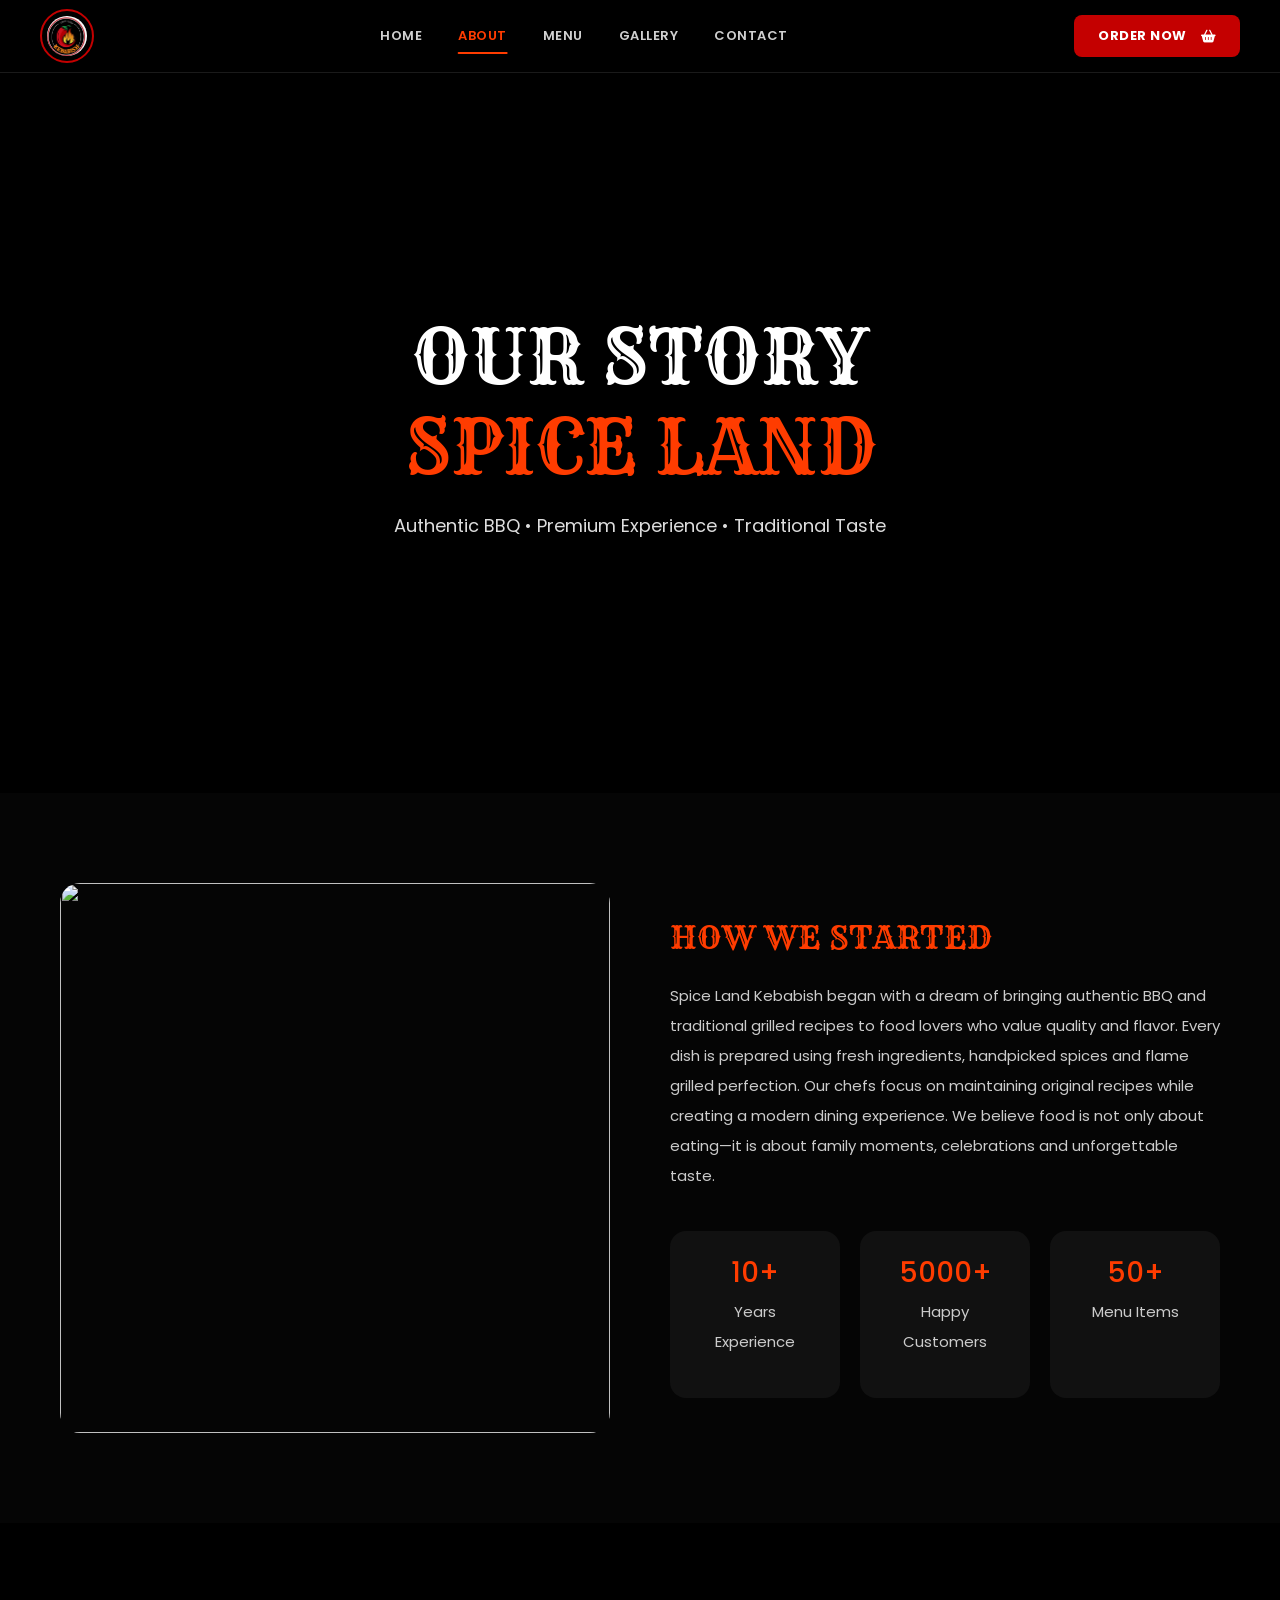
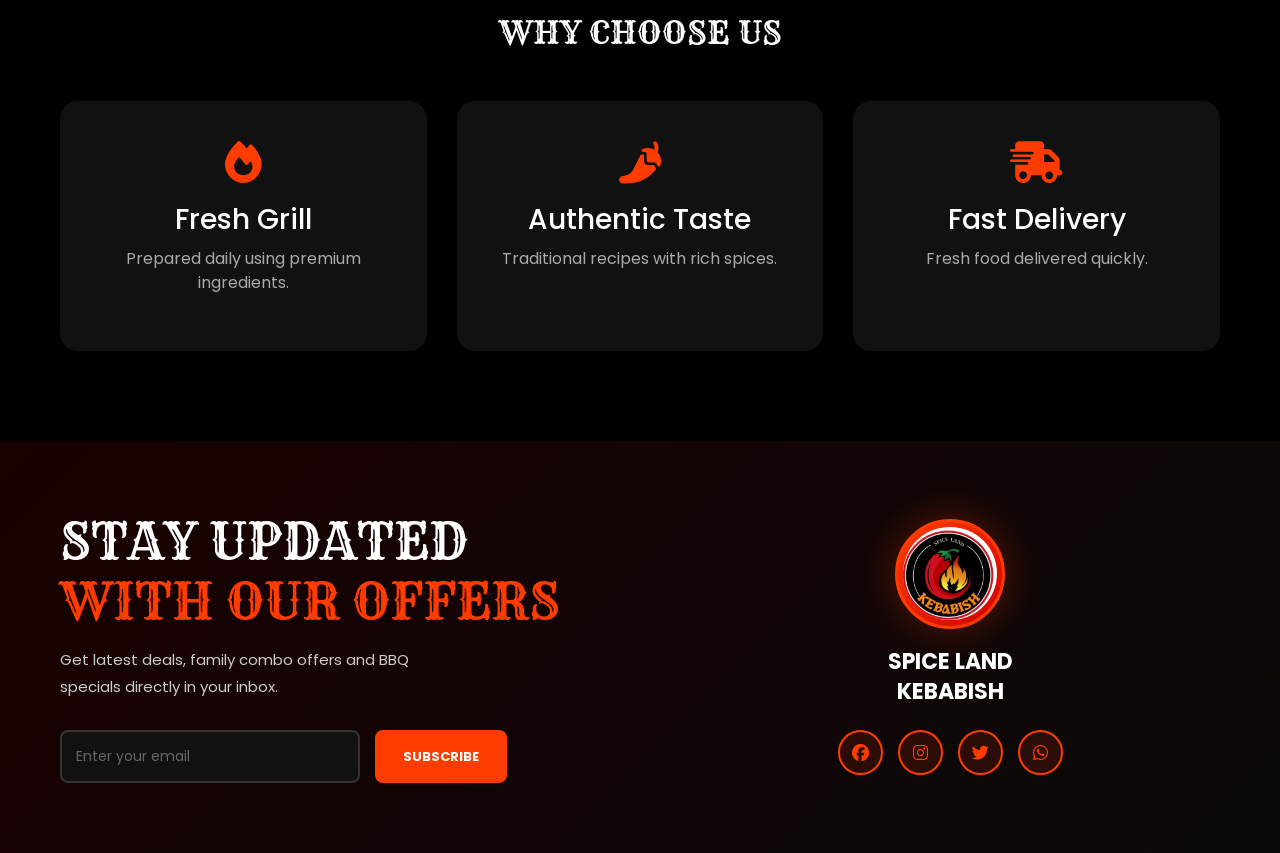
==== commit bcbec29c: "Updated website files" ====
--- a/about.html
+++ b/about.html
@@ -1,69 +1,300 @@
 ﻿<!DOCTYPE html>
 <html lang="en">
+
 <head>
-  <meta charset="UTF-8">
-  <meta name="viewport" content="width=device-width, initial-scale=1.0">
-  <title>About | Spice Land Kebabish</title>
-  <link rel="stylesheet" href="bootstrap/css/bootstrap.min.css">
-  <link rel="stylesheet" href="css/style.css">
+
+<meta charset="UTF-8">
+
+<meta name="viewport"
+content="width=device-width, initial-scale=1">
+
+<title>About | Spice Land Kebabish</title>
+
+<link rel="stylesheet"
+href="bootstrap/css/bootstrap.min.css">
+
+<link rel="stylesheet"
+href="https://cdnjs.cloudflare.com/ajax/libs/font-awesome/6.5.1/css/all.min.css">
+
+<link rel="preconnect"
+href="https://fonts.googleapis.com">
+
+<link rel="preconnect"
+href="https://fonts.gstatic.com"
+crossorigin>
+
+<link href="https://fonts.googleapis.com/css2?family=Rye&family=Poppins:wght@300;400;600;700&display=swap"
+rel="stylesheet">
+
+<link rel="stylesheet"
+href="css/style.css">
+
 </head>
+
 <body>
-  <header class="site-header py-3">
-    <nav class="navbar navbar-expand-lg navbar-dark bg-dark">
-      <div class="container">
-        <a class="navbar-brand fw-bold" href="index.html">Spice Land Kebabish</a>
-        <button class="navbar-toggler" type="button" data-bs-toggle="collapse" data-bs-target="#mainNav" aria-controls="mainNav" aria-expanded="false" aria-label="Toggle navigation">
-          <span class="navbar-toggler-icon"></span>
-        </button>
-        <div class="collapse navbar-collapse" id="mainNav">
-          <ul class="navbar-nav ms-auto">
-            <li class="nav-item"><a class="nav-link" href="index.html">Home</a></li>
-            <li class="nav-item"><a class="nav-link active" href="about.html">About</a></li>
-            <li class="nav-item"><a class="nav-link" href="menu.html">Menu</a></li>
-            <li class="nav-item"><a class="nav-link" href="gallery.html">Gallery</a></li>
-            <li class="nav-item"><a class="nav-link" href="contact.html">Contact</a></li>
-          </ul>
-        </div>
-      </div>
-    </nav>
-  </header>
-  <main class="py-5 text-white">
-    <div class="container">
-      <h1>About Spice Land Kebabish</h1>
-      <p class="lead text-muted">We create bold kebab flavors and premium dishes for every craving.</p>
-      <div class="row g-4 mt-4">
-        <div class="col-lg-4">
-          <div class="info-card p-4 rounded-4">
-            <h2>Our Story</h2>
-            <p>Born from a passion for grilled meals, we bring heat and flavor to your plate each day.</p>
-          </div>
-        </div>
-        <div class="col-lg-4">
-          <div class="info-card p-4 rounded-4">
-            <h2>What We Serve</h2>
-            <p>From kebabs to burgers and family combos, every dish is prepared with fresh ingredients.</p>
-          </div>
-        </div>
-        <div class="col-lg-4">
-          <div class="info-card p-4 rounded-4">
-            <h2>Our Promise</h2>
-            <p>Fast delivery, warm meals, and a memorable dining experience every time.</p>
-          </div>
-        </div>
-      </div>
-      <div class="mt-4">
-        <a href="menu.html" class="btn btn-danger btn-lg me-2">View Full Menu</a>
-        <a href="contact.html" class="btn btn-outline-light btn-lg">Book an Order</a>
-      </div>
-    </div>
-  </main>
-  <footer class="footer bg-dark text-white py-4">
-    <div class="container text-center">
-      <p class="mb-1">Spice Land Kebabish</p>
-      <small>Built with Bootstrap and local file links.</small>
-    </div>
-  </footer>
-  <script src="bootstrap/js/bootstrap.bundle.min.js"></script>
-  <script src="js/script.js"></script>
+
+<!-- HEADER -->
+
+<nav class="navbar-fixed">
+
+<div class="navbar-inner">
+
+<a class="navbar-brand logo"
+href="index.html">
+
+<img src="images/logo.jpeg"
+alt="logo">
+
+</a>
+
+<ul class="navbar-menu-desktop">
+
+<li><a class="nav-link"
+href="index.html">HOME</a></li>
+
+<li><a class="nav-link active"
+href="about.html">ABOUT</a></li>
+
+<li><a class="nav-link"
+href="menu.html">MENU</a></li>
+
+<li><a class="nav-link"
+href="gallery.html">GALLERY</a></li>
+
+<li><a class="nav-link"
+href="contact.html">CONTACT</a></li>
+
+</ul>
+
+<button class="order-btn order-btn-desktop">
+
+ORDER NOW
+
+<i class="fa-solid fa-shopping-basket ms-2"></i>
+
+</button>
+
+</div>
+
+</nav>
+
+<!-- HERO -->
+
+<section class="about-hero">
+
+<div class="about-hero-content">
+
+<h1>
+
+OUR STORY
+
+<span>
+
+SPICE LAND
+
+</span>
+
+</h1>
+
+<p>
+
+Authentic BBQ • Premium Experience • Traditional Taste
+
+</p>
+
+</div>
+
+</section>
+
+<!-- STORY -->
+
+<section class="about-story">
+
+<div class="story-image">
+
+<img src="https://images.unsplash.com/photo-1555939594-58d7cb561ad1">
+
+</div>
+
+<div class="story-content">
+
+<h2>
+
+HOW WE STARTED
+
+</h2>
+
+<p>
+
+Spice Land Kebabish began with a dream of bringing authentic BBQ and traditional grilled recipes to food lovers who value quality and flavor.
+
+Every dish is prepared using fresh ingredients, handpicked spices and flame grilled perfection.
+
+Our chefs focus on maintaining original recipes while creating a modern dining experience.
+
+We believe food is not only about eating—it is about family moments, celebrations and unforgettable taste.
+
+</p>
+
+<div class="story-boxes">
+
+<div>
+
+<h3>10+</h3>
+
+<p>Years Experience</p>
+
+</div>
+
+<div>
+
+<h3>5000+</h3>
+
+<p>Happy Customers</p>
+
+</div>
+
+<div>
+
+<h3>50+</h3>
+
+<p>Menu Items</p>
+
+</div>
+
+</div>
+
+</div>
+
+</section>
+
+<!-- WHY US -->
+
+<section class="why-section">
+
+<h2>
+
+WHY CHOOSE US
+
+</h2>
+
+<div class="why-grid">
+
+<div class="why-card">
+
+<i class="fa-solid fa-fire"></i>
+
+<h3>Fresh Grill</h3>
+
+<p>Prepared daily using premium ingredients.</p>
+
+</div>
+
+<div class="why-card">
+
+<i class="fa-solid fa-pepper-hot"></i>
+
+<h3>Authentic Taste</h3>
+
+<p>Traditional recipes with rich spices.</p>
+
+</div>
+
+<div class="why-card">
+
+<i class="fa-solid fa-truck-fast"></i>
+
+<h3>Fast Delivery</h3>
+
+<p>Fresh food delivered quickly.</p>
+
+</div>
+
+</div>
+
+</section>
+
+<!-- FOOTER -->
+
+<section class="newsletter-final-section">
+
+<div class="newsletter-wrapper">
+
+<div class="newsletter-text">
+
+<h2>
+
+STAY UPDATED
+
+<span>
+
+WITH OUR OFFERS
+
+</span>
+
+</h2>
+
+<p>
+
+Get latest deals, family combo offers and BBQ specials directly in your inbox.
+
+</p>
+
+<div class="newsletter-form-group">
+
+<input
+type="email"
+placeholder="Enter your email"
+class="newsletter-email-input">
+
+<button class="btn-subscribe-final">
+
+SUBSCRIBE
+
+</button>
+
+</div>
+
+</div>
+
+<div class="newsletter-logo-section">
+
+<div class="spice-land-logo">
+
+<img src="images/logo.jpeg">
+
+</div>
+
+<h3>
+
+SPICE LAND
+
+<br>
+
+KEBABISH
+
+</h3>
+
+<div class="social-footer">
+
+<a href="#"><i class="fa-brands fa-facebook"></i></a>
+
+<a href="#"><i class="fa-brands fa-instagram"></i></a>
+
+<a href="#"><i class="fa-brands fa-twitter"></i></a>
+
+<a href="#"><i class="fa-brands fa-whatsapp"></i></a>
+
+</div>
+
+</div>
+
+</div>
+
+</section>
+
+<script src="js/script.js"></script>
+
 </body>
-</html>
+
+</html>
--- a/css/style.css
+++ b/css/style.css
@@ -1,3182 +1,1809 @@
-﻿*{
-margin:0;
-padding:0;
-box-sizing:border-box;
-}
-
-body{
-background:#000;
-font-family:'Poppins',sans-serif;
-overflow-x:hidden;
-transition: all 0.3s ease;
-}
-
-/* NAVBAR */
-.navbar-fixed{
-background:black;
-border-bottom:1px solid #222;
-position: sticky;
-top: 0;
-z-index: 1000;
-animation: slideDown 0.6s ease;
+﻿/* ===== RESET ===== */
+*, *::before, *::after {
+    margin: 0;
+    padding: 0;
+    box-sizing: border-box;
+}
+
+html {
+    scroll-behavior: smooth;
+}
+
+body {
+    background: #000;
+    font-family: 'Poppins', sans-serif;
+    overflow-x: hidden;
+}
+
+/* ===== NAVBAR — Pepe's style ===== */
+.navbar-fixed {
+    background: #000;
+    border-bottom: 1px solid #1a1a1a;
+    position: sticky;
+    top: 0;
+    z-index: 1000;
+    animation: slideDown 0.6s ease;
+}
+
+/* Navbar scrolled shadow */
+.navbar-fixed.scrolled {
+    box-shadow: 0 4px 20px rgba(255, 60, 0, 0.15);
+    border-bottom-color: #2a0000;
+}
+
+.navbar-inner {
+    display: grid;
+    grid-template-columns: auto 1fr auto;
+    align-items: center;
+    padding: 0 40px;
+    height: 72px;
+    width: 100%;
+    gap: 20px;
 }
 
 @keyframes slideDown {
-from {
-opacity: 0;
-transform: translateY(-30px);
-}
-to {
-opacity: 1;
-transform: translateY(0);
-}
-}
-
-.logo img{
-width:90px;
-border-radius:50%;
-border:2px solid red;
-padding:8px;
-transition: all 0.3s ease;
-animation: spinSlow 20s linear infinite;
-}
-
-.logo img:hover{
-transform: scale(1.1);
-box-shadow: 0 0 20px rgba(255, 60, 0, 0.5);
-}
-
-@keyframes spinSlow{
-0%{
-transform: rotate(0deg);
-}
-100%{
-transform: rotate(360deg);
-}
-}
-
-.nav-link{
-color:white;
-margin:0 14px;
-font-size:13px;
-font-weight:600;
-transition: all 0.3s ease;
-position: relative;
-}
-
-.nav-link:hover{
-color:#ff3c00;
-transform: translateY(-2px);
-}
-
-.nav-link::after{
-content: '';
-position: absolute;
-width: 0;
-height: 2px;
-bottom: -5px;
-left: 50%;
-background: #ff3c00;
-transition: all 0.3s ease;
-transform: translateX(-50%);
-}
-
-.nav-link:hover::after{
-width: 80%;
-}
-
-.active{
-color:#ff3c00 !important;
-}
-
-.order-btn{
-background:#c40000;
-border:none;
-padding:12px 26px;
-border-radius:10px;
-color:white;
-font-weight:700;
-transition: all 0.3s ease;
-}
-
-.order-btn:hover{
-background:#ff3c00;
-transform: scale(1.05);
-box-shadow: 0 0 20px rgba(255, 60, 0, 0.6);
-}
-
-/* MAIN CONTAINER */
-.main-container {
-display: flex;
-background: #000;
-}
-
-.left-column {
-flex: 1;
-width: 100%;
-}
-
-.right-column {
-display: none !important;
-}
-
-/* HERO SECTION */
-.hero{
-min-height:100vh;
+    from { opacity: 0; transform: translateY(-30px); }
+    to   { opacity: 1; transform: translateY(0); }
+}
+
+/* LOGO */
+.logo {
+    display: flex;
+    align-items: center;
+    text-decoration: none;
+}
+
+.logo img {
+    width: 54px;
+    height: 54px;
+    border-radius: 50%;
+    border: 2px solid #c40000;
+    padding: 5px;
+    object-fit: cover;
+    transition: all 0.4s ease;
+    display: block;
+}
+
+.logo img:hover {
+    transform: scale(1.08) rotate(10deg);
+    box-shadow: 0 0 20px rgba(255, 60, 0, 0.5);
+    border-color: #ff3c00;
+}
+
+/* DESKTOP NAV LINKS — centered */
+.navbar-menu-desktop {
+    display: flex;
+    list-style: none;
+    gap: 0;
+    margin: 0;
+    padding: 0;
+    justify-content: center;
+    align-items: center;
+}
+
+.navbar-menu-desktop li {
+    position: relative;
+}
+
+.nav-link {
+    color: #d0d0d0;
+    padding: 8px 18px;
+    font-size: 13px;
+    font-weight: 600;
+    letter-spacing: 0.5px;
+    cursor: pointer;
+    transition: color 0.25s ease;
+    position: relative;
+    text-decoration: none;
+    display: block;
+    white-space: nowrap;
+}
+
+.nav-link::after {
+    content: '';
+    position: absolute;
+    width: 0;
+    height: 2px;
+    bottom: 0;
+    left: 50%;
+    background: #ff3c00;
+    transition: all 0.3s ease;
+    transform: translateX(-50%);
+    border-radius: 2px;
+}
+
+.nav-link:hover {
+    color: #fff;
+}
+
+.nav-link:hover::after,
+.nav-link.active::after {
+    width: 60%;
+}
+
+.nav-link.active {
+    color: #ff3c00;
+}
+
+/* ORDER BUTTON — desktop right */
+.order-btn-desktop {
+    background: #c40000;
+    border: none;
+    padding: 11px 24px;
+    border-radius: 8px;
+    color: white;
+    font-weight: 700;
+    font-size: 13px;
+    letter-spacing: 0.5px;
+    cursor: pointer;
+    transition: all 0.3s ease;
+    white-space: nowrap;
+    display: flex;
+    align-items: center;
+    gap: 6px;
+    justify-self: end;
+}
+
+.order-btn-desktop:hover {
+    background: #ff3c00;
+    transform: translateY(-2px);
+    box-shadow: 0 6px 20px rgba(255, 60, 0, 0.5);
+}
+
+/* HAMBURGER (hidden on desktop) */
+.hamburger-toggle {
+    display: none;
+    flex-direction: column;
+    gap: 5px;
+    background: none;
+    border: none;
+    cursor: pointer;
+    padding: 8px;
+    z-index: 1100;
+    justify-self: end;
+}
+
+.hamburger-toggle span {
+    display: block;
+    width: 26px;
+    height: 3px;
+    background: white;
+    border-radius: 3px;
+    transition: all 0.3s ease;
+}
+
+/* ===== MOBILE FULLSCREEN OVERLAY MENU ===== */
+.mobile-menu-overlay {
+    display: none;
+    position: fixed;
+    top: 0;
+    left: 0;
+    width: 100%;
+    height: 100%;
+    background: #0d0000;
+    z-index: 2000;
+    flex-direction: column;
+    align-items: center;
+    justify-content: center;
+    gap: 0;
+    padding: 40px 20px;
+    animation: menuFadeIn 0.3s ease;
+    overflow-y: auto;
+}
+
+.mobile-menu-overlay.open {
+    display: flex;
+}
+
+@keyframes menuFadeIn {
+    from { opacity: 0; }
+    to   { opacity: 1; }
+}
+
+.mobile-menu-close {
+    position: absolute;
+    top: 18px;
+    right: 20px;
+    background: #ff3c00;
+    border: none;
+    color: white;
+    width: 44px;
+    height: 44px;
+    border-radius: 50%;
+    font-size: 20px;
+    display: flex;
+    align-items: center;
+    justify-content: center;
+    cursor: pointer;
+    transition: all 0.3s ease;
+}
+
+.mobile-menu-close:hover { background: #d10000; transform: scale(1.1); }
+
+.mobile-menu-logo {
+    margin-bottom: 30px;
+}
+
+.mobile-menu-logo img {
+    width: 90px;
+    height: 90px;
+    border-radius: 50%;
+    border: 3px solid #ff3c00;
+    object-fit: cover;
+}
+
+.mobile-menu-list {
+    list-style: none;
+    padding: 0;
+    margin: 0 0 30px;
+    width: 100%;
+    text-align: center;
+}
+
+.mobile-menu-list li {
+    border-bottom: 1px solid rgba(255, 60, 0, 0.2);
+}
+
+.mobile-menu-list li:first-child { border-top: 1px solid rgba(255, 60, 0, 0.2); }
+
+.mobile-menu-link {
+    display: block;
+    color: white;
+    font-size: 20px;
+    font-weight: 700;
+    letter-spacing: 2px;
+    padding: 18px 20px;
+    text-decoration: none;
+    cursor: pointer;
+    transition: all 0.3s ease;
+}
+
+.mobile-menu-link:hover { color: #ff3c00; background: rgba(255, 60, 0, 0.08); }
+
+.mobile-order-btn {
+    background: #ff3c00;
+    border: none;
+    color: white;
+    font-size: 16px;
+    font-weight: 700;
+    letter-spacing: 1px;
+    padding: 16px 50px;
+    border-radius: 10px;
+    cursor: pointer;
+    margin-bottom: 30px;
+    transition: all 0.3s ease;
+    width: 90%;
+    max-width: 320px;
+}
+
+.mobile-order-btn:hover { background: #d10000; transform: translateY(-2px); }
+
+.mobile-social-links {
+    display: flex;
+    gap: 16px;
+}
+
+.mobile-social-links a {
+    width: 44px;
+    height: 44px;
+    border: 2px solid #ff3c00;
+    border-radius: 50%;
+    display: flex;
+    align-items: center;
+    justify-content: center;
+    color: #ff3c00;
+    font-size: 18px;
+    transition: all 0.3s ease;
+    text-decoration: none;
+}
+
+.mobile-social-links a:hover { background: #ff3c00; color: white; }
+
+/* ===== HERO SECTION ===== */
+.hero {
+    min-height: 100vh;
+    background: linear-gradient(rgba(0,0,0,.85), rgba(0,0,0,.95)), url("../images/bg.jpg");
+    background-size: cover;
+    background-position: center;
+    display: flex;
+    align-items: center;
+    padding: 60px 0 40px;
+    animation: fadeIn 0.8s ease;
+}
+
+.hero-container {
+    width: 100%;
+    padding: 0 60px;
+}
+
+.hero-content {
+    display: flex;
+    align-items: center;
+    justify-content: space-between;
+    gap: 40px;
+}
+
+.hero-left { flex: 1; }
+
+.hero-right {
+    flex: 1;
+    display: flex;
+    align-items: center;
+    justify-content: center;
+    position: relative;
+}
+
+.hero-logo {
+    width: 380px;
+    height: 380px;
+    object-fit: contain;
+    border-radius: 50%;
+    box-shadow: 0 0 40px rgba(255, 60, 0, 0.3);
+    animation: float 4s infinite ease;
+    position: relative;
+    z-index: 2;
+}
+
+.hero-video-bg {
+    position: absolute;
+    width: 430px;
+    height: 430px;
+    object-fit: cover;
+    border-radius: 50%;
+    opacity: 0.6;
+    animation: float 5s infinite ease;
+    z-index: 1;
+}
+
+@keyframes float {
+    0%   { transform: translateY(0); }
+    50%  { transform: translateY(-20px); }
+    100% { transform: translateY(0); }
+}
+
+.hero-left h1 {
+    font-family: 'Rye', serif;
+    font-size: 78px;
+    line-height: 1;
+    letter-spacing: 2px;
+    text-transform: uppercase;
+    color: #ECECEC;
+    margin: 0;
+    text-shadow: 2px 2px 0 #707070, 4px 4px 0 #444, 0 0 10px rgba(255,255,255,.12);
+    animation: fadeInDown 0.8s ease;
+}
+
+.spice {
+    display: block;
+    font-size: 90px;
+    color: #C90D0D;
+    text-shadow: 2px 2px 0 #8B0000, 4px 4px 0 #5A0000, 0 0 12px rgba(201,13,13,.45);
+    animation: pulse 2s ease-in-out infinite, fadeInDown 0.8s ease 0.1s both;
+}
+
+.flavor {
+    display: block;
+    font-size: 85px;
+    color: #D88708;
+    text-shadow: 2px 2px 0 #8A5200, 4px 4px 0 #5F3400, 0 0 12px rgba(216,135,8,.40);
+    animation: pulse 2s ease-in-out infinite, fadeInDown 0.8s ease 0.2s both;
+}
+
+@keyframes pulse {
+    0%, 100% { text-shadow: 2px 2px 0 #8B0000, 4px 4px 0 #5A0000, 0 0 12px rgba(201,13,13,.45); }
+    50%       { text-shadow: 2px 2px 0 #8B0000, 4px 4px 0 #5A0000, 0 0 25px rgba(201,13,13,.8); }
+}
+
+.hero-left p {
+    margin-top: 20px;
+    max-width: 340px;
+    font-size: 15px;
+    line-height: 1.7;
+    color: #CFCFCF;
+    animation: fadeInUp 0.8s ease 0.3s both;
+}
+
+.hero-buttons {
+    margin-top: 25px;
+    display: flex;
+    gap: 15px;
+    flex-wrap: wrap;
+    animation: fadeInUp 0.8s ease 0.4s both;
+}
+
+.btn-red {
+    background: #d10000;
+    color: white;
+    border: none;
+    padding: 14px 26px;
+    border-radius: 10px;
+    font-weight: 700;
+    cursor: pointer;
+    transition: all 0.3s ease;
+}
+
+.btn-red:hover {
+    background: #ff3c00;
+    transform: translateY(-3px);
+    box-shadow: 0 8px 25px rgba(255, 60, 0, 0.4);
+}
+
+.btn-dark2 {
+    background: transparent;
+    border: 1px solid #555;
+    padding: 14px 26px;
+    color: white;
+    border-radius: 10px;
+    cursor: pointer;
+    transition: all 0.3s ease;
+}
+
+.btn-dark2:hover {
+    border-color: #ff3c00;
+    color: #ff3c00;
+    transform: translateY(-3px);
+    box-shadow: 0 8px 25px rgba(255, 60, 0, 0.2);
+}
+
+/* ===== SIGNATURE SECTION ===== */
+.signature-section {
+    padding: 50px 60px 80px;
+    background: #050505;
+}
+
+.top-features {
+    display: flex;
+    justify-content: space-between;
+    background: #090909;
+    padding: 20px 24px;
+    border: 1px solid #222;
+    border-radius: 10px;
+    margin-bottom: 30px;
+    transition: all 0.3s ease;
+}
+
+.top-features:hover {
+    border-color: #ff3c00;
+    box-shadow: 0 10px 30px rgba(255, 60, 0, 0.15);
+}
+
+.mini-item {
+    display: flex;
+    gap: 12px;
+    align-items: center;
+    color: white;
+    transition: all 0.3s ease;
+}
+
+.mini-item:hover { transform: translateX(5px); }
+.mini-item i { color: #ff3c00; font-size: 22px; transition: all 0.3s ease; }
+.mini-item:hover i { transform: scale(1.2); color: #ff6633; }
+.mini-item h6 { color: white; font-size: 13px; margin: 0; }
+.mini-item p  { color: #aaa; font-size: 12px; margin: 0; }
+
+.signature-section h2 {
+    display: flex;
+    justify-content: center;
+    align-items: center;
+    gap: 18px;
+    color: white;
+    margin-bottom: 30px;
+    margin-top: 40px;
+    font-size: 26px;
+}
+
+.signature-section h2::before,
+.signature-section h2::after {
+    content: "";
+    width: 90px;
+    height: 2px;
+    background: #c40000;
+}
+
+.signature-section span { color: #c40000; }
+
+/* ===========================
+   SLIDER — shared styles
+=========================== */
+.slider-section {
+    display: flex;
+    align-items: center;
+    gap: 14px;
+    position: relative;
+    margin: 20px 0;
+}
+
+.slider-track-wrapper {
+    flex: 1;
+    overflow: hidden; /* hide scrollbar, control via JS */
+    position: relative;
+}
+
+/* DISH SLIDER */
+.dish-slider {
+    display: flex;
+    gap: 20px;
+    transition: transform 0.45s cubic-bezier(0.4, 0, 0.2, 1);
+    will-change: transform;
+    cursor: grab;
+    user-select: none;
+}
+
+.dish-slider.dragging {
+    cursor: grabbing;
+    transition: none;
+}
+
+/* TESTIMONIALS SLIDER */
+.testimonials-wrapper {
+    display: flex;
+    gap: 24px;
+    transition: transform 0.45s cubic-bezier(0.4, 0, 0.2, 1);
+    will-change: transform;
+    cursor: grab;
+    user-select: none;
+}
+
+.testimonials-wrapper.dragging {
+    cursor: grabbing;
+    transition: none;
+}
+
+/* SHARED ARROWS */
+.slider-arrow {
+    background: linear-gradient(135deg, #ff3c00, #d10000);
+    border: none;
+    color: white;
+    width: 46px;
+    height: 46px;
+    border-radius: 50%;
+    cursor: pointer;
+    display: flex;
+    align-items: center;
+    justify-content: center;
+    font-size: 16px;
+    transition: all 0.3s ease;
+    flex-shrink: 0;
+    box-shadow: 0 4px 12px rgba(255, 60, 0, 0.3);
+}
+
+.slider-arrow:hover {
+    transform: scale(1.1);
+    box-shadow: 0 0 20px rgba(255, 60, 0, 0.6);
+}
+
+.slider-arrow:disabled {
+    opacity: 0.3;
+    cursor: default;
+    transform: none;
+    box-shadow: none;
+}
+
+/* DOTS */
+.slider-dots {
+    display: flex;
+    justify-content: center;
+    gap: 8px;
+    margin: 16px 0 24px;
+}
+
+.slider-dot {
+    width: 8px;
+    height: 8px;
+    border-radius: 50%;
+    background: #333;
+    border: none;
+    cursor: pointer;
+    transition: all 0.3s ease;
+    padding: 0;
+}
+
+.slider-dot.active {
+    background: #ff3c00;
+    width: 24px;
+    border-radius: 4px;
+}
+
+/* DISH CARDS */
+.dish-card {
+    background: #111;
+    border: 2px solid #222;
+    border-radius: 14px;
+    flex-shrink: 0;
+    display: flex;
+    flex-direction: column;
+    overflow: hidden;
+    transition: border-color 0.3s ease, box-shadow 0.3s ease, transform 0.3s ease;
+    cursor: pointer;
+    /* width set via JS / responsive rules */
+}
+
+.dish-card:hover {
+    transform: translateY(-6px);
+    box-shadow: 0 12px 35px rgba(255, 60, 0, 0.35);
+    border-color: #ff3c00;
+    background: rgba(255, 60, 0, 0.04);
+}
+
+.dish-card img {
+    width: 100%;
+    height: 150px;
+    object-fit: cover;
+    flex-shrink: 0;
+    pointer-events: none;
+}
+
+.dish-card h5 {
+    color: white;
+    text-align: center;
+    padding: 12px 8px 6px;
+    font-weight: 600;
+    font-size: 13px;
+    flex-grow: 1;
+    display: flex;
+    align-items: center;
+    justify-content: center;
+    transition: color 0.3s ease;
+}
+
+.dish-card:hover h5 { color: #ff3c00; }
+
+.dish-card p {
+    text-align: center;
+    color: #f2a100;
+    padding-bottom: 14px;
+    font-weight: 700;
+    font-size: 14px;
+    flex-shrink: 0;
+}
+
+.menu-btn {
+    margin-top: 10px;
+    background: #c40000;
+    border: none;
+    padding: 14px 40px;
+    border-radius: 8px;
+    color: white;
+    cursor: pointer;
+    font-weight: 600;
+    transition: all 0.3s ease;
+}
+
+.menu-btn:hover {
+    background: #ff3c00;
+    transform: translateY(-3px);
+    box-shadow: 0 10px 30px rgba(255, 60, 0, 0.4);
+}
+
+/* ===== STATS ===== */
+.stats-section {
+    background: #000;
+    padding: 40px 60px;
+}
+
+.stats-box {
+    display: grid;
+    grid-template-columns: repeat(5, 1fr);
+    background: #0d0d0d;
+    border: 1px solid #1e1e1e;
+    border-radius: 10px;
+    overflow: hidden;
+}
+
+.stat-item {
+    padding: 28px 20px;
+    display: flex;
+    gap: 14px;
+    align-items: center;
+    border-right: 1px solid #1e1e1e;
+    transition: all 0.3s ease;
+}
+
+.stat-item:last-child { border-right: none; }
+.stat-item:hover { background: rgba(255, 60, 0, 0.08); }
+.stat-item i { color: #ff3c00; font-size: 26px; transition: all 0.3s ease; flex-shrink: 0; }
+.stat-item:hover i { transform: scale(1.2); }
+.stat-item h3 { color: #ff3c00; margin: 0; font-size: 20px; }
+.stat-item p  { color: #ccc; font-size: 11px; margin: 0; }
+
+/* ===== HUNGRY SECTION ===== */
+.hungry-section {
+    background: linear-gradient(135deg, #8B0000 0%, #C41E3A 50%, #FF6B35 100%);
+    padding: 70px 60px;
+    overflow: hidden;
+    opacity: 0;
+    transform: translateY(30px);
+    transition: all 0.6s ease;
+}
+
+.hungry-section.animate-in { opacity: 1; transform: translateY(0); }
+
+.hungry-wrapper {
+    display: flex;
+    align-items: center;
+    justify-content: space-between;
+    gap: 60px;
+    max-width: 1400px;
+    margin: 0 auto;
+}
+
+.hungry-left { flex: 1; }
+
+.hungry-left h2 {
+    font-family: 'Rye', serif;
+    font-size: 60px;
+    color: white;
+    text-transform: uppercase;
+    line-height: 1.1;
+    margin-bottom: 15px;
+}
+
+.hungry-left h2 span {
+    display: block;
+    color: #FFD700;
+    font-size: 68px;
+    text-shadow: 2px 2px 0 #8B0000;
+}
+
+.hungry-left p {
+    font-size: 15px;
+    color: #fff;
+    line-height: 1.8;
+    max-width: 400px;
+    margin-bottom: 30px;
+}
+
+.btn-order-now {
+    background: linear-gradient(135deg, #FFD700, #FFA500);
+    color: #8B0000;
+    border: none;
+    padding: 14px 35px;
+    border-radius: 8px;
+    font-weight: 700;
+    font-size: 14px;
+    cursor: pointer;
+    transition: all 0.3s ease;
+    text-transform: uppercase;
+    box-shadow: 0 8px 20px rgba(0,0,0,0.3);
+}
+
+.btn-order-now:hover { transform: translateY(-3px); box-shadow: 0 12px 30px rgba(0,0,0,0.4); }
+
+.hungry-right { flex: 1; display: flex; justify-content: center; }
+
+.hungry-img {
+    width: 100%;
+    max-width: 500px;
+    border-radius: 20px;
+    box-shadow: 0 20px 50px rgba(0,0,0,0.5);
+}
+
+/* ===== SPECIAL COMBO ===== */
+.special-combo-section {
+    background: #000;
+    padding: 70px 60px;
+    opacity: 0;
+    transform: translateY(30px);
+    transition: all 0.6s ease;
+}
+
+.special-combo-section.animate-in { opacity: 1; transform: translateY(0); }
+
+.combo-header { text-align: center; margin-bottom: 50px; }
+
+.combo-header h2 {
+    font-family: 'Rye', serif;
+    font-size: 48px;
+    color: white;
+    text-transform: uppercase;
+    letter-spacing: 2px;
+}
+
+.combo-header h2 span { color: #ff3c00; text-shadow: 0 0 10px rgba(255, 60, 0, 0.6); }
+
+.combo-wrapper {
+    display: flex;
+    align-items: center;
+    justify-content: space-between;
+    gap: 60px;
+    max-width: 1200px;
+    margin: 0 auto;
+}
+
+.combo-images {
+    flex: 1;
+    position: relative;
+    height: 380px;
+    display: flex;
+    align-items: center;
+    justify-content: center;
+}
+
+.combo-img { border-radius: 12px; box-shadow: 0 15px 40px rgba(255, 60, 0, 0.2); }
+.combo-img-1 { position: absolute; width: 190px; left: 0; z-index: 3; animation: float 4s infinite ease; }
+.combo-img-2 { position: absolute; width: 210px; left: 140px; z-index: 4; animation: float 4s infinite ease 0.5s; }
+.combo-img-3 { position: absolute; width: 190px; right: 0; z-index: 3; animation: float 4s infinite ease 1s; }
+
+.combo-info { flex: 1; }
+
+.combo-info h3 {
+    font-family: 'Rye', serif;
+    font-size: 40px;
+    color: white;
+    text-transform: uppercase;
+    margin-bottom: 20px;
+}
+
+.combo-items-list { list-style: none; padding: 0; margin-bottom: 20px; }
+
+.combo-items-list li {
+    color: #aaa;
+    font-size: 15px;
+    margin-bottom: 10px;
+    padding-left: 22px;
+    position: relative;
+}
+
+.combo-items-list li::before {
+    content: '✓';
+    position: absolute;
+    left: 0;
+    color: #ff3c00;
+    font-weight: 700;
+}
+
+.combo-footer {
+    display: flex;
+    align-items: center;
+    gap: 20px;
+    margin-bottom: 25px;
+    flex-wrap: wrap;
+}
+
+.combo-price { display: flex; align-items: center; gap: 8px; }
+.price-label  { color: #ff3c00; font-size: 14px; font-weight: 700; }
+.price-value  { color: #ff3c00; font-size: 34px; font-weight: 700; }
+.original-price { color: #666; font-size: 14px; text-decoration: line-through; }
+
+.discount-tag {
+    background: linear-gradient(135deg, #ff3c00, #d10000);
+    color: white;
+    padding: 6px 12px;
+    border-radius: 6px;
+    font-weight: 700;
+    font-size: 12px;
+}
+
+.btn-select {
+    background: linear-gradient(135deg, #ff3c00, #d10000);
+    color: white;
+    border: none;
+    padding: 14px 35px;
+    border-radius: 8px;
+    font-weight: 700;
+    font-size: 14px;
+    cursor: pointer;
+    transition: all 0.3s ease;
+    text-transform: uppercase;
+    width: 200px;
+}
+
+.btn-select:hover { transform: translateY(-3px); box-shadow: 0 12px 30px rgba(255, 60, 0, 0.5); }
+
+/* ===== TESTIMONIALS ===== */
+.testimonials-section {
+    background: #0a0a0a;
+    padding: 70px 60px;
+}
+
+.testimonials-header { text-align: center; margin-bottom: 50px; }
+
+.testimonials-header h2 {
+    font-family: 'Rye', serif;
+    font-size: 44px;
+    color: white;
+    text-transform: uppercase;
+    letter-spacing: 2px;
+}
+
+.testimonials-header h2 span { color: #ff3c00; }
+
+.testimonial-item {
+    flex: 0 0 300px;
+    background: #111;
+    border: 2px solid #222;
+    border-radius: 12px;
+    padding: 28px 22px;
+    text-align: center;
+    transition: all 0.3s ease;
+}
+
+.testimonial-item:hover { border-color: #ff3c00; box-shadow: 0 15px 40px rgba(255, 60, 0, 0.3); transform: translateY(-6px); }
+
+.testimonial-avatar {
+    width: 58px;
+    height: 58px;
+    background: linear-gradient(135deg, #ff3c00, #d10000);
+    border-radius: 50%;
+    display: flex;
+    align-items: center;
+    justify-content: center;
+    margin: 0 auto 14px;
+}
+
+.testimonial-avatar i { color: white; font-size: 26px; }
+.testimonial-item h4 { color: white; font-size: 15px; font-weight: 700; margin: 0 0 4px; }
+.testimonial-role { color: #ff3c00; font-size: 12px; font-weight: 600; margin-bottom: 14px; }
+.testimonial-text { color: #ccc; font-size: 13px; line-height: 1.8; }
+
+/* ===== NEWSLETTER ===== */
+.newsletter-final-section {
+    background: linear-gradient(135deg, #1a0000 0%, #0a0a0a 100%);
+    padding: 70px 60px;
+    opacity: 0;
+    transform: translateY(30px);
+    transition: all 0.6s ease;
+}
+
+.newsletter-final-section.animate-in { opacity: 1; transform: translateY(0); }
+
+.newsletter-wrapper {
+    display: flex;
+    align-items: center;
+    justify-content: space-between;
+    gap: 80px;
+    max-width: 1400px;
+    margin: 0 auto;
+}
+
+.newsletter-text { flex: 1; }
+
+.newsletter-text h2 {
+    font-family: 'Rye', serif;
+    font-size: 50px;
+    color: white;
+    text-transform: uppercase;
+    line-height: 1.2;
+    margin-bottom: 15px;
+}
+
+.newsletter-text h2 span { color: #ff3c00; display: block; }
+.newsletter-text p { font-size: 15px; color: #ccc; line-height: 1.8; max-width: 400px; margin-bottom: 30px; }
+
+.newsletter-form-group { display: flex; gap: 10px; }
+
+.newsletter-email-input {
+    flex: 1;
+    max-width: 300px;
+    padding: 13px 16px;
+    background: rgba(255, 255, 255, 0.08);
+    border: 2px solid #333;
+    border-radius: 6px;
+    color: white;
+    font-size: 14px;
+    transition: all 0.3s ease;
+}
+
+.newsletter-email-input::placeholder { color: #666; }
+.newsletter-email-input:focus { outline: none; border-color: #ff3c00; background: rgba(255, 60, 0, 0.05); }
+
+.btn-subscribe-final {
+    background: linear-gradient(135deg, #ff3c00, #d10000);
+    color: white;
+    border: none;
+    padding: 13px 28px;
+    border-radius: 6px;
+    font-weight: 700;
+    font-size: 13px;
+    cursor: pointer;
+    transition: all 0.3s ease;
+    text-transform: uppercase;
+    white-space: nowrap;
+}
+
+.btn-subscribe-final:hover { transform: translateY(-3px); box-shadow: 0 10px 30px rgba(255, 60, 0, 0.5); }
+
+.newsletter-logo-section { flex: 1; text-align: center; }
+
+.spice-land-logo {
+    width: 110px;
+    height: 110px;
+    background: linear-gradient(135deg, #ff3c00, #d10000);
+    border-radius: 50%;
+    display: flex;
+    align-items: center;
+    justify-content: center;
+    margin: 0 auto 18px;
+    box-shadow: 0 0 40px rgba(255, 60, 0, 0.3);
+    border: 3px solid #ff3c00;
+    overflow: hidden;
+}
+
+.spice-land-logo img { width: 90%; height: 90%; border-radius: 50%; object-fit: cover; }
+
+.newsletter-logo-section h3 { color: white; font-size: 22px; font-weight: 700; margin: 0 0 22px; line-height: 1.4; }
+
+.social-footer { display: flex; justify-content: center; gap: 14px; }
+
+.social-footer a {
+    width: 44px;
+    height: 44px;
+    background: rgba(255, 60, 0, 0.12);
+    border: 2px solid #ff3c00;
+    border-radius: 50%;
+    display: flex;
+    align-items: center;
+    justify-content: center;
+    color: #ff3c00;
+    transition: all 0.3s ease;
+    font-size: 17px;
+    text-decoration: none;
+}
+
+.social-footer a:hover { background: #ff3c00; color: white; transform: translateY(-3px); }
+
+/* ===== MODALS ===== */
+.modal-overlay {
+    position: fixed;
+    top: 0; left: 0;
+    width: 100%; height: 100%;
+    background: rgba(0, 0, 0, 0.9);
+    display: none;
+    align-items: center;
+    justify-content: center;
+    z-index: 3000;
+    padding: 20px;
+}
+
+.modal-overlay.active { display: flex; }
+
+.modal-content {
+    background: linear-gradient(135deg, #1a1a1a 0%, #2d2d2d 100%);
+    border-radius: 16px;
+    max-width: 600px;
+    width: 100%;
+    padding: 40px;
+    position: relative;
+    max-height: 90vh;
+    overflow-y: auto;
+    box-shadow: 0 20px 60px rgba(255, 60, 0, 0.3);
+}
+
+.modal-close {
+    position: absolute;
+    top: 14px; right: 14px;
+    background: #ff3c00;
+    border: none;
+    color: white;
+    width: 40px; height: 40px;
+    border-radius: 50%;
+    cursor: pointer;
+    font-size: 18px;
+    display: flex;
+    align-items: center;
+    justify-content: center;
+    transition: all 0.3s ease;
+    z-index: 3001;
+}
+
+.modal-close:hover { background: #d10000; transform: scale(1.1); }
+
+.modal-body { display: flex; gap: 30px; }
+.modal-image { flex: 1; min-width: 180px; }
+.modal-image img { width: 100%; border-radius: 12px; object-fit: cover; height: 280px; }
+.modal-info { flex: 1; }
+
+.modal-info h2 {
+    font-family: 'Rye', serif;
+    font-size: 26px;
+    color: white;
+    margin-bottom: 14px;
+    text-transform: uppercase;
+}
+
+.modal-description { color: #ccc; line-height: 1.8; margin-bottom: 18px; font-size: 14px; }
+.modal-details { display: flex; flex-direction: column; gap: 10px; margin-bottom: 18px; }
+
+.detail-badge {
+    background: rgba(255, 60, 0, 0.15);
+    border: 1px solid #ff3c00;
+    color: #ff3c00;
+    padding: 8px 12px;
+    border-radius: 6px;
+    font-size: 12px;
+    text-align: center;
+}
+
+.modal-price { margin-bottom: 18px; }
+.price { font-family: 'Rye', serif; font-size: 30px; color: #ff3c00; }
+
+.modal-add-btn {
+    background: linear-gradient(135deg, #ff3c00, #d10000);
+    border: none;
+    color: white;
+    padding: 14px 28px;
+    border-radius: 8px;
+    width: 100%;
+    font-weight: 700;
+    cursor: pointer;
+    transition: all 0.3s ease;
+    font-size: 14px;
+}
+
+.modal-add-btn:hover { transform: translateY(-2px); box-shadow: 0 10px 30px rgba(255, 60, 0, 0.4); }
+
+.gallery-modal-content { position: relative; max-width: 800px; width: 100%; }
+.gallery-modal-content img { width: 100%; max-height: 80vh; object-fit: contain; border-radius: 12px; }
+
+.gallery-nav { display: flex; justify-content: space-between; margin-top: 18px; gap: 30px; }
+
+.gallery-prev,
+.gallery-next {
+    background: #ff3c00;
+    border: none;
+    color: white;
+    width: 48px; height: 48px;
+    border-radius: 50%;
+    cursor: pointer;
+    font-size: 17px;
+    transition: all 0.3s ease;
+    display: flex;
+    align-items: center;
+    justify-content: center;
+}
+
+.gallery-prev:hover, .gallery-next:hover { background: #d10000; transform: scale(1.1); }
+
+/* ===== RIPPLE ===== */
+.ripple {
+    position: absolute;
+    border-radius: 50%;
+    background: rgba(255, 255, 255, 0.4);
+    pointer-events: none;
+    animation: rippleEffect 0.6s ease-out forwards;
+}
+
+@keyframes rippleEffect { to { transform: scale(4); opacity: 0; } }
+
+/* ===== ANIMATIONS ===== */
+@keyframes fadeIn { from { opacity: 0; } to { opacity: 1; } }
+@keyframes fadeInDown { from { opacity: 0; transform: translateY(-30px); } to { opacity: 1; transform: translateY(0); } }
+@keyframes fadeInUp   { from { opacity: 0; transform: translateY(30px);  } to { opacity: 1; transform: translateY(0); } }
+
+/* =================================================================
+   RESPONSIVE — TABLET (≤ 1024px)
+================================================================= */
+@media (max-width: 1024px) {
+    .navbar-inner {
+        grid-template-columns: auto 1fr auto;
+        padding: 0 24px;
+        height: 64px;
+    }
+
+    .nav-link { padding: 8px 12px; font-size: 12px; }
+    .order-btn-desktop { padding: 10px 18px; font-size: 12px; }
+}
+
+/* =================================================================
+   RESPONSIVE — TABLET SMALL / PHABLET (≤ 768px)
+================================================================= */
+@media (max-width: 768px) {
+    /* Hide desktop nav, show hamburger */
+    .navbar-menu-desktop { display: none; }
+    .order-btn-desktop   { display: none; }
+    .hamburger-toggle    { display: flex; }
+
+    .navbar-inner {
+        grid-template-columns: auto 1fr auto;
+        padding: 0 16px;
+        height: 60px;
+    }
+
+    .logo img { width: 46px; height: 46px; }
+
+    /* HERO */
+    .hero { min-height: 100svh; padding: 70px 0 50px; }
+    .hero-container { padding: 0 20px; }
+    .hero-content { flex-direction: column; align-items: center; text-align: center; gap: 24px; }
+    .hero-right { order: 1; }
+    .hero-left  { order: 2; }
+    .hero-logo     { width: 200px; height: 200px; }
+    .hero-video-bg { width: 230px; height: 230px; }
+    .hero-left h1 { font-size: 34px; }
+    .spice  { font-size: 42px; }
+    .flavor { font-size: 38px; }
+    .hero-left p { font-size: 13px; margin: 14px auto 0; max-width: 90%; }
+    .hero-buttons { flex-direction: column; align-items: center; width: 100%; }
+    .btn-red, .btn-dark2 { width: 85%; max-width: 280px; text-align: center; }
+
+    /* SIGNATURE */
+    .signature-section { padding: 30px 16px 60px; }
+    .top-features { flex-direction: column; gap: 12px; padding: 14px; }
+    .signature-section h2 { font-size: 17px; }
+    .signature-section h2::before,
+    .signature-section h2::after { width: 40px; }
+
+    /* SLIDER on mobile: smaller arrows */
+    .slider-arrow { width: 36px; height: 36px; font-size: 13px; }
+    .slider-section { gap: 8px; }
+
+    /* STATS */
+    .stats-section { padding: 30px 16px; }
+    .stats-box { grid-template-columns: 1fr 1fr; border-radius: 8px; }
+    .stat-item { padding: 18px 12px; gap: 10px; border-right: none; border-bottom: 1px solid #1e1e1e; }
+    .stat-item:nth-child(odd)  { border-right: 1px solid #1e1e1e; }
+    .stat-item:last-child { grid-column: span 2; border-right: none; border-bottom: none; justify-content: center; text-align: center; }
+    .stat-item h3 { font-size: 17px; }
+    .stat-item p  { font-size: 10px; }
+
+    /* HUNGRY */
+    .hungry-section { padding: 40px 16px; }
+    .hungry-wrapper { flex-direction: column; gap: 28px; }
+    .hungry-left { text-align: center; }
+    .hungry-left h2 { font-size: 30px; }
+    .hungry-left h2 span { font-size: 36px; }
+    .hungry-left p { font-size: 13px; max-width: 100%; }
+    .btn-order-now { width: 100%; max-width: 280px; }
+    .hungry-img { max-width: 100%; border-radius: 14px; }
+
+    /* COMBO */
+    .special-combo-section { padding: 40px 16px; }
+    .combo-header h2 { font-size: 24px; letter-spacing: 1px; }
+    .combo-wrapper { flex-direction: column; gap: 28px; }
+    .combo-images { height: 220px; }
+    .combo-img-1 { width: 90px !important; left: 0; }
+    .combo-img-2 { width: 100px !important; left: 80px; }
+    .combo-img-3 { width: 90px !important; right: 0; }
+    .combo-info { text-align: center; }
+    .combo-info h3 { font-size: 24px; }
+    .combo-items-list li { font-size: 13px; text-align: left; }
+    .combo-footer { justify-content: center; }
+    .price-value { font-size: 28px; }
+    .btn-select { width: 100%; max-width: 280px; }
+
+    /* TESTIMONIALS */
+    .testimonials-section { padding: 40px 16px; }
+    .testimonials-header h2 { font-size: 22px; letter-spacing: 1px; }
+
+    /* NEWSLETTER */
+    .newsletter-final-section { padding: 40px 16px; }
+    .newsletter-wrapper { flex-direction: column; gap: 32px; align-items: center; text-align: center; }
+    .newsletter-text h2 { font-size: 28px; }
+    .newsletter-text p { font-size: 13px; max-width: 100%; margin: 0 auto 22px; }
+    .newsletter-form-group { flex-direction: column; gap: 10px; }
+    .newsletter-email-input { max-width: 100%; }
+    .btn-subscribe-final { width: 100%; padding: 12px; }
+    .spice-land-logo { width: 90px; height: 90px; }
+    .newsletter-logo-section h3 { font-size: 18px; }
+    .social-footer a { width: 40px; height: 40px; font-size: 15px; }
+
+    /* MODALS */
+    .modal-content { padding: 20px; }
+    .modal-body { flex-direction: column; gap: 18px; }
+    .modal-image img { height: 220px; }
+    .modal-info h2 { font-size: 20px; }
+    .price { font-size: 22px; }
+}
+
+/* Extra small phones */
+@media (max-width: 380px) {
+    .hero-logo     { width: 160px; height: 160px; }
+    .hero-video-bg { width: 185px; height: 185px; }
+    .hero-left h1 { font-size: 26px; }
+    .spice  { font-size: 32px; }
+    .flavor { font-size: 28px; }
+}
+/* ================= ABOUT PAGE ================= */
+
+.about-hero{
+height:80vh;
+
 background:
 linear-gradient(
-rgba(0,0,0,.85),
-rgba(0,0,0,.95)
+rgba(0,0,0,.75),
+rgba(0,0,0,.85)
 ),
-url("../images/bg.jpg");
+
+url(https://images.unsplash.com/photo-1529193591184-b1d58069ecdd);
+
 background-size:cover;
 background-position:center;
-position:relative;
-padding-bottom:40px;
-display: flex;
-flex-direction: column;
-animation: fadeIn 0.8s ease;
-}
-
-@keyframes fadeIn{
-from{
-opacity: 0;
-}
-to{
-opacity: 1;
-}
-}
-
-.hero-content{
-flex: 1;
-display:flex;
-align-items:center;
-justify-content: space-between;
-gap: 40px;
-}
-
-.hero-left {
-flex: 1;
-}
-
-.hero-right {
-flex: 1;
-display: flex;
-align-items: center;
-justify-content: center;
-position: relative;
-}
-
-.hero-logo {
-width: 400px;
-height: 400px;
-object-fit: contain;
-animation: float 4s infinite ease;
-border-radius: 50%;
-box-shadow: 0 0 40px rgba(255, 60, 0, 0.3);
-position: relative;
-z-index: 2;
-}
-
-.hero-video-bg {
-position: absolute;
-width: 450px;
-height: 450px;
-object-fit: cover;
-border-radius: 50%;
-opacity: 0.6;
-animation: float 5s infinite ease;
-z-index: 1;
-filter: hue-rotate(0deg) saturate(1.2);
-}
-
-@keyframes float {
-0%{
-transform: translateY(0);
-}
-50%{
-transform: translateY(-20px);
-}
-100%{
-transform: translateY(0);
-}
-}
-
-.video-container {
-display: none !important;
-}
-
-.hero-video{
-display: none !important;
-}
-
-.hero-left h1{
-font-family:'Rye',serif;
-font-size:82px;
-line-height:1;
-letter-spacing:2px;
-text-transform:uppercase;
-color:#ECECEC;
-margin:0;
-text-shadow:
-2px 2px 0 #707070,
-4px 4px 0 #444,
-0 0 10px rgba(255,255,255,.12);
-animation: fadeInDown 0.8s ease;
-}
-
-@keyframes fadeInDown{
-from{
-opacity: 0;
-transform: translateY(-30px);
-}
-to{
-opacity: 1;
-transform: translateY(0);
-}
-}
-
-.spice{
-display:block;
-font-size:95px;
-color:#C90D0D;
-text-shadow:
-2px 2px 0 #8B0000,
-4px 4px 0 #5A0000,
-0 0 12px rgba(201,13,13,.45);
-animation: pulse 2s ease-in-out infinite, fadeInDown 0.8s ease 0.1s both;
-}
-
-@keyframes pulse{
-0%, 100%{
-text-shadow:
-2px 2px 0 #8B0000,
-4px 4px 0 #5A0000,
-0 0 12px rgba(201,13,13,.45);
-}
-50%{
-text-shadow:
-2px 2px 0 #8B0000,
-4px 4px 0 #5A0000,
-0 0 25px rgba(201,13,13,.8);
-}
-}
-
-.flavor{
-display:block;
-font-size:90px;
-color:#D88708;
-text-shadow:
-2px 2px 0 #8A5200,
-4px 4px 0 #5F3400,
-0 0 12px rgba(216,135,8,.40);
-animation: pulse 2s ease-in-out infinite, fadeInDown 0.8s ease 0.2s both;
-}
-
-.hero-left p{
-margin-top:20px;
-max-width:330px;
-font-size:15px;
-line-height:1.7;
-color:#CFCFCF;
-animation: fadeInUp 0.8s ease 0.3s both;
-}
-
-@keyframes fadeInUp{
-from{
-opacity: 0;
-transform: translateY(30px);
-}
-to{
-opacity: 1;
-transform: translateY(0);
-}
-}
-
-.hero-buttons{
-margin-top:25px;
-display:flex;
-gap:15px;
-animation: fadeInUp 0.8s ease 0.4s both;
-}
-
-.btn-red{
-background:#d10000;
-color:white;
-border:none;
-padding:14px 26px;
-border-radius:10px;
-font-weight:700;
-transition: all 0.3s ease;
-cursor: pointer;
-}
-
-.btn-red:hover{
-background:#ff3c00;
-transform: translateY(-3px);
-box-shadow: 0 8px 25px rgba(255, 60, 0, 0.4);
-}
-
-.btn-dark2{
-background:transparent;
-border:1px solid #555;
-padding:14px 26px;
-color:white;
-border-radius:10px;
-transition: all 0.3s ease;
-cursor: pointer;
-}
-
-.btn-dark2:hover{
-border-color:#ff3c00;
-color:#ff3c00;
-transform: translateY(-3px);
-box-shadow: 0 8px 25px rgba(255, 60, 0, 0.2);
-}
-
-/* SIGNATURE SECTION */
-.signature-section{
-padding:50px;
-background:#050505;
-animation: fadeIn 0.8s ease;
-overflow: visible;
-padding-bottom: 100px; /* extra bottom space for cards hover */
-position: relative;
-z-index: 1;
-}
-
-.top-features{
-display:flex;
-justify-content:space-between;
-background:#090909;
-padding:16px;
-border:1px solid #222;
-border-radius:10px;
-margin-bottom:30px;
-animation: slideUp 0.6s ease;
-transition: all 0.3s ease;
-}
-
-.top-features:hover{
-border-color: #ff3c00;
-box-shadow: 0 10px 30px rgba(255, 60, 0, 0.2);
-}
-
-.mini-item{
-display:flex;
-gap:12px;
-align-items:center;
-color:white;
-transition: all 0.3s ease;
-}
-
-.mini-item:hover{
-transform: translateX(5px);
-}
-
-.mini-item i{
-color:#ff3c00;
-font-size:22px;
-transition: all 0.3s ease;
-}
-
-.mini-item:hover i{
-transform: scale(1.2);
-color: #ff6633;
-}
-
-.mini-item h6{
-color:white;
-font-size:13px;
-}
-
-.mini-item p{
-color:#aaa;
-font-size:12px;
-margin:0;
-}
-
-.signature-section h2{
+
 display:flex;
 justify-content:center;
 align-items:center;
-gap:18px;
+
+text-align:center;
+
+padding:20px;
+}
+
+.about-hero-content h1{
+font-family:'Rye';
+font-size:75px;
 color:white;
-margin-bottom:30px;
-margin-top: 40px;
-animation: fadeInDown 0.8s ease;
-}
-
-.signature-section h2::before,
-.signature-section h2::after{
-content:"";
-width:90px;
-height:2px;
-background:#c40000;
-}
-
-.signature-section span{
-color:#c40000;
-}
-
-/* DISHES CONTAINER WITH ARROWS */
-.dishes-container {
-display: flex;
-align-items: center;
-gap: 20px;
-margin-top: 120px; /* increased space from the section above */
-margin-bottom: 40px;
-overflow: visible; /* allow cards to move up without being clipped */
-padding-top: 50px; /* extra top space for hover lift */
-padding-bottom: 30px;
-position: relative;
-z-index: 100;
-}
-
-.slider-arrow {
-background: linear-gradient(135deg, #ff3c00, #d10000);
-border: none;
-color: white;
-width: 50px;
-height: 50px;
-border-radius: 50%;
-cursor: pointer;
-display: flex;
-align-items: center;
-justify-content: center;
-font-size: 20px;
-transition: all 0.3s ease;
-flex-shrink: 0;
-}
-
-.slider-arrow:hover {
-background: linear-gradient(135deg, #d10000, #ff3c00);
-transform: scale(1.1);
-box-shadow: 0 0 20px rgba(255, 60, 0, 0.6);
-}
-
-.slider-arrow:active {
-transform: scale(0.95);
-}
-
-.arrow-left {
-order: -1;
-}
-
-.arrow-right {
-order: 1;
-}
-
-.dish-slider{
+}
+
+.about-hero-content span{
+display:block;
+color:#ff3c00;
+}
+
+.about-hero-content p{
+color:#ddd;
+margin-top:20px;
+font-size:18px;
+}
+
+.about-story{
+padding:90px 60px;
+
 display:flex;
-gap:16px;
-overflow-x: auto; /* horizontal scrolling */
-overflow-y: visible; /* allow vertical overflow for hover */
-margin-bottom: 20px;
-padding-bottom: 20px;
-scroll-behavior: smooth;
-flex: 1;
-align-items:flex-start;
-position: relative;
-z-index: 101;
-}
-
-.dish-card{
+
+gap:60px;
+
+align-items:center;
+
+background:#050505;
+}
+
+.story-image{
+flex:1;
+}
+
+.story-image img{
+width:100%;
+height:550px;
+
+object-fit:cover;
+
+border-radius:20px;
+}
+
+.story-content{
+flex:1;
+color:white;
+}
+
+.story-content h2{
+font-family:'Rye';
+
+color:#ff3c00;
+
+margin-bottom:25px;
+}
+
+.story-content p{
+line-height:2;
+
+color:#ccc;
+
+font-size:15px;
+}
+
+.story-boxes{
+display:grid;
+
+grid-template-columns:
+repeat(3,1fr);
+
+gap:20px;
+
+margin-top:40px;
+}
+
+.story-boxes div{
 background:#111;
-border:2px solid #222;
-border-radius:14px;
-width:220px;
-height:280px;
+
+padding:25px;
+
+border-radius:16px;
+
+text-align:center;
+}
+
+.story-boxes h3{
+color:#ff3c00;
+}
+
+.why-section{
+padding:90px 60px;
+
+background:black;
+}
+
+.why-section h2{
+text-align:center;
+
+font-family:'Rye';
+
+color:white;
+
+margin-bottom:50px;
+}
+
+.why-grid{
+display:grid;
+
+grid-template-columns:
+repeat(3,1fr);
+
+gap:30px;
+}
+
+.why-card{
+background:#111;
+
+padding:40px;
+
+border-radius:18px;
+
+text-align:center;
+
+transition:.3s;
+}
+
+.why-card:hover{
+transform:translateY(-10px);
+
+border:2px solid #ff3c00;
+}
+
+.why-card i{
+font-size:42px;
+
+color:#ff3c00;
+
+margin-bottom:20px;
+}
+
+.why-card h3{
+color:white;
+margin-bottom:10px;
+}
+
+.why-card p{
+color:#aaa;
+}
+
+/* FOOTER FIX */
+
+.newsletter-form-group{
 display:flex;
+
+gap:15px;
+
+margin-top:30px;
+
+flex-wrap:wrap;
+}
+
+.newsletter-email-input{
+flex:1;
+
+padding:14px;
+
+background:#111;
+
+border:2px solid #333;
+
+border-radius:8px;
+
+color:white;
+}
+
+.newsletter-email-input:focus{
+outline:none;
+
+border-color:#ff3c00;
+}
+
+.btn-subscribe-final{
+background:#ff3c00;
+
+border:none;
+
+padding:14px 28px;
+
+color:white;
+
+font-weight:700;
+
+border-radius:8px;
+}
+
+.social-footer{
+display:flex;
+
+justify-content:center;
+
+gap:15px;
+
+margin-top:20px;
+}
+
+.social-footer a{
+width:45px;
+
+height:45px;
+
+border-radius:50%;
+
+border:2px solid #ff3c00;
+
+display:flex;
+
+justify-content:center;
+
+align-items:center;
+
+color:#ff3c00;
+
+text-decoration:none;
+}
+
+/* RESPONSIVE */
+
+@media(max-width:768px){
+
+.about-hero-content h1{
+font-size:42px;
+}
+
+.about-story{
 flex-direction:column;
+
+padding:50px 20px;
+}
+
+.story-image img{
+height:320px;
+}
+
+.story-boxes{
+grid-template-columns:1fr;
+}
+
+.why-grid{
+grid-template-columns:1fr;
+}
+
+.why-section{
+padding:50px 20px;
+}
+
+.newsletter-form-group{
+flex-direction:column;
+}
+
+.btn-subscribe-final{
+width:100%;
+}
+
+}
+/* GALLERY PAGE */
+
+.gallery-main{
+padding:100px 60px;
+background:#050505;
+}
+
+.gallery-title{
+text-align:center;
+margin-bottom:60px;
+}
+
+.gallery-title h2{
+font-family:'Rye';
+color:white;
+font-size:50px;
+}
+
+.gallery-title span{
+color:#ff3c00;
+}
+
+.gallery-title p{
+color:#aaa;
+margin-top:15px;
+}
+
+.gallery-grid{
+display:grid;
+grid-template-columns:repeat(3,1fr);
+gap:30px;
+}
+
+.gallery-card{
+position:relative;
 overflow:hidden;
-transition: all 0.3s ease;
-animation: slideUp 0.6s ease;
-position: relative;
-z-index: 102;
-}
-
-.dish-card:hover{
-transform: translateY(-6px) scale(1.02);
-box-shadow: 0 12px 35px rgba(255, 60, 0, 0.4);
-border-color: #ff3c00;
-background: rgba(255, 60, 0, 0.05);
-z-index: 200;
-}
-
-.dish-card img{
+border-radius:20px;
+height:320px;
+}
+
+.gallery-card img{
 width:100%;
-height:150px;
+height:100%;
 object-fit:cover;
-transition: none;
-border-radius: 12px 12px 0 0;
-flex-shrink:0;
-}
-
-.dish-card:hover img{
-transform: none;
-}
-
-.dish-card h5{
+transition:.5s;
+}
+
+.gallery-overlay{
+position:absolute;
+bottom:0;
+left:0;
+width:100%;
+padding:25px;
+background:linear-gradient(
+transparent,
+rgba(0,0,0,.95)
+);
+}
+
+.gallery-overlay h3{
 color:white;
-text-align:center;
-padding-top:14px;
-padding-bottom:8px;
-transition: all 0.3s ease;
-flex-grow:1;
-display:flex;
-align-items:center;
-justify-content:center;
-font-weight:600;
-font-size:14px;
-}
-
-.dish-card:hover h5{
-color: #ff3c00;
-}
-
-.dish-card p{
-text-align:center;
-color:#f2a100;
-padding-bottom: 12px;
-transition: all 0.3s ease;
-font-weight:700;
-font-size:15px;
-flex-shrink:0;
-}
-
-.menu-btn{
-margin-top:30px;
-background:#c40000;
-border:none;
-padding:14px 40px;
-border-radius:8px;
-color:white;
-transition: all 0.3s ease;
-cursor: pointer;
-font-weight: 600;
-}
-
-.menu-btn:hover{
-background:#ff3c00;
-transform: translateY(-3px);
-box-shadow: 0 10px 30px rgba(255, 60, 0, 0.4);
-}
-
-/* STATS SECTION */
-.stats-section{
-background: #000;
-padding: 40px 50px;
-position: relative;
-z-index: 1;
-}
-
-.stats-box{
-display:grid;
-grid-template-columns:repeat(4,1fr);
-background:#111;
-border:1px solid #222;
-}
-
-.stat-item{
-padding:24px;
-display:flex;
-gap:14px;
-align-items:center;
-border-right:1px solid #222;
-transition: all 0.3s ease;
-animation: slideUp 0.6s ease;
-}
-
-.stat-item:last-child {
-border-right: none;
-}
-
-.stat-item:hover{
-background: rgba(255, 60, 0, 0.1);
-}
-
-.stat-item i{
-color:#ff3c00;
-font-size:24px;
-transition: all 0.3s ease;
-}
-
-.stat-item:hover i{
-transform: scale(1.2);
-color: #ff6633;
-}
-
-.stat-item h3{
-color:#ff3c00;
-}
-
-.stat-item p{
-color:#ccc;
-font-size:12px;
-}
-
-/* RIGHT COLUMN SECTIONS */
-.right-section {
-padding: 20px;
-border-bottom: 1px solid #222;
-animation: slideInRight 0.6s ease;
-}
-
-@keyframes slideInRight {
-from {
-opacity: 0;
-transform: translateX(50px);
-}
-to {
-opacity: 1;
-transform: translateX(0);
-}
-}
-
-/* HEAT SECTION */
-.heat-section {
-background: linear-gradient(135deg, #1a0000 0%, #0a0a0a 100%);
-border: 1px solid #444;
-border-radius: 12px;
-margin: 15px;
-}
-
-.heat-section h3 {
-font-size: 20px;
-color: #fff;
-font-weight: 700;
-letter-spacing: 1px;
-}
-
-.heat-subtitle {
-font-size: 18px;
-color: #ff3c00;
-font-weight: 600;
-margin-bottom: 10px;
-}
-
-.heat-desc {
-font-size: 12px;
-color: #aaa;
-margin-bottom: 15px;
-}
-
-.heat-features {
-display: grid;
-grid-template-columns: 1fr 1fr 1fr;
-gap: 10px;
-}
-
-.heat-feature {
-text-align: center;
-padding: 12px;
-background: rgba(255, 60, 0, 0.1);
-border-radius: 8px;
-transition: all 0.3s ease;
-}
-
-.heat-feature:hover {
-background: rgba(255, 60, 0, 0.2);
-transform: translateY(-3px);
-}
-
-.heat-feature i {
-font-size: 24px;
-color: #ff3c00;
-margin-bottom: 5px;
-}
-
-.heat-feature p {
-font-size: 11px;
-color: #fff;
-font-weight: 600;
-}
-
-/* HUNGRY SECTION */
-.hungry-section {
-background: linear-gradient(135deg, #5a0000 0%, #1a0000 100%);
-border: 1px solid #ff3c00;
-border-radius: 12px;
-margin: 15px;
-text-align: center;
-}
-
-.hungry-section h4 {
-font-size: 18px;
-color: #fff;
-font-weight: 700;
-margin-bottom: 5px;
-}
-
-.hungry-text {
-font-size: 20px;
-color: #ff3c00;
-font-weight: 700;
-margin-bottom: 10px;
-}
-
-.hungry-desc {
-font-size: 12px;
-color: #ddd;
-margin-bottom: 15px;
-}
-
-.order-now-btn {
-background: #ff3c00;
-border: none;
-color: white;
-padding: 12px 30px;
-border-radius: 8px;
-font-weight: 700;
-cursor: pointer;
-transition: all 0.3s ease;
-width: 100%;
-}
-
-.order-now-btn:hover {
-background: #d10000;
-transform: scale(1.02);
-box-shadow: 0 8px 20px rgba(255, 60, 0, 0.5);
-}
-
-/* COMBO SECTION */
-.combo-section {
-background: linear-gradient(135deg, #2a1000 0%, #0a0000 100%);
-border: 1px solid #ff6633;
-border-radius: 12px;
-margin: 15px;
-position: relative;
-}
-
-.combo-section h4 {
-font-size: 16px;
-color: #fff;
-font-weight: 700;
-margin-bottom: 10px;
-}
-
-.combo-section span {
-color: #ff3c00;
-}
-
-.combo-name {
-font-size: 18px;
-color: #ff3c00;
-font-weight: 700;
-margin-bottom: 12px;
-}
-
-.combo-items {
-list-style: none;
-padding: 0;
-margin-bottom: 12px;
-}
-
-.combo-items li {
-color: #ddd;
-font-size: 12px;
-margin-bottom: 8px;
-padding-left: 20px;
-position: relative;
-}
-
-.combo-items li i {
-position: absolute;
-left: 0;
-color: #ff3c00;
-}
-
-.combo-price {
-display: flex;
-gap: 10px;
-margin-bottom: 12px;
-align-items: center;
-justify-content: center;
-}
-
-.combo-price .original {
-color: #888;
-text-decoration: line-through;
-font-size: 12px;
-}
-
-.combo-price .current {
-color: #ff3c00;
-font-size: 18px;
-font-weight: 700;
-}
-
-.discount-badge {
-position: absolute;
-top: 10px;
-right: 10px;
-background: #ff3c00;
-color: #000;
-padding: 5px 10px;
-border-radius: 4px;
-font-size: 12px;
-font-weight: 700;
-}
-
-.combo-btn {
-background: #c40000;
-border: none;
-color: white;
-padding: 12px 30px;
-border-radius: 8px;
-font-weight: 700;
-cursor: pointer;
-transition: all 0.3s ease;
-width: 100%;
-}
-
-.combo-btn:hover {
-background: #ff3c00;
-transform: scale(1.02);
-box-shadow: 0 8px 20px rgba(255, 60, 0, 0.5);
-}
-
-/* TESTIMONIALS SECTION */
-.testimonials-section {
-margin-bottom: 20px;
-}
-
-.testimonials-section h4 {
-font-size: 14px;
-color: #fff;
-font-weight: 700;
-margin-bottom: 15px;
-}
-
-.testimonials-slider {
-display: flex;
-flex-direction: column;
-gap: 15px;
-max-height: 400px;
-overflow-y: auto;
-}
-
-.testimonial-card {
-background: #111;
-border: 1px solid #222;
-border-radius: 10px;
-padding: 15px;
-text-align: center;
-transition: all 0.3s ease;
-}
-
-.testimonial-card:hover {
-border-color: #ff3c00;
-box-shadow: 0 8px 20px rgba(255, 60, 0, 0.2);
-}
-
-.customer-avatar {
-width: 40px;
-height: 40px;
-background: linear-gradient(135deg, #ff3c00, #d10000);
-border-radius: 50%;
-display: flex;
-align-items: center;
-justify-content: center;
-margin: 0 auto 10px;
-}
-
-.customer-avatar i {
-color: white;
-font-size: 20px;
-}
-
-.customer-name {
-color: white;
-font-size: 13px;
-font-weight: 700;
-margin-bottom: 5px;
-}
-
-.stars {
-color: #f2a100;
-font-size: 11px;
-margin-bottom: 8px;
-}
-
-.testimonial-text {
-color: #aaa;
-font-size: 11px;
-margin: 0;
-line-height: 1.4;
-}
-
-/* NEWSLETTER SECTION */
-.newsletter-section {
-display: flex;
-flex-direction: column;
-gap: 15px;
-padding-bottom: 30px;
-}
-
-.newsletter-content {
-background: linear-gradient(135deg, #1a0000 0%, #0a0a0a 100%);
-border: 1px solid #444;
-border-radius: 12px;
-padding: 20px;
-}
-
-.newsletter-content h4 {
-font-size: 16px;
-color: #fff;
-font-weight: 700;
-}
-
-.newsletter-subtitle {
-font-size: 14px;
-color: #ff3c00;
-font-weight: 600;
-margin-bottom: 10px;
-}
-
-.newsletter-desc {
-font-size: 12px;
-color: #aaa;
-margin-bottom: 15px;
-}
-
-.newsletter-input {
-width: 100%;
-background: rgba(255, 255, 255, 0.1);
-border: 1px solid #444;
-color: white;
-padding: 10px 12px;
-border-radius: 6px;
-margin-bottom: 10px;
-font-size: 12px;
-transition: all 0.3s ease;
-}
-
-.newsletter-input:focus {
-outline: none;
-border-color: #ff3c00;
-background: rgba(255, 60, 0, 0.05);
-}
-
-.newsletter-input::placeholder {
-color: #888;
-}
-
-.subscribe-btn {
-background: #ff3c00;
-border: none;
-color: white;
-padding: 12px 20px;
-border-radius: 6px;
-font-weight: 700;
-cursor: pointer;
-transition: all 0.3s ease;
-width: 100%;
-font-size: 12px;
-}
-
-.subscribe-btn:hover {
-background: #d10000;
-transform: scale(1.02);
-box-shadow: 0 8px 20px rgba(255, 60, 0, 0.5);
-}
-
-.newsletter-logo {
-background: #111;
-border: 1px solid #222;
-border-radius: 12px;
-padding: 20px;
-text-align: center;
-}
-
-.logo-circle {
-width: 60px;
-height: 60px;
-background: linear-gradient(135deg, #ff3c00, #d10000);
-border-radius: 50%;
-margin: 0 auto 10px;
-padding: 5px;
-}
-
-.logo-circle img {
-width: 100%;
-height: 100%;
-border-radius: 50%;
-object-fit: cover;
-border: none;
-animation: none;
-}
-
-.newsletter-logo h5 {
-color: white;
-font-size: 13px;
-font-weight: 700;
-margin: 10px 0 0;
-}
-
-.newsletter-logo p {
-color: #ff3c00;
-font-size: 11px;
-font-weight: 600;
-margin: 0;
-}
-
-.social-icons {
-display: flex;
-justify-content: center;
-gap: 12px;
-margin-top: 12px;
-}
-
-.social-icons a {
-width: 35px;
-height: 35px;
-background: rgba(255, 60, 0, 0.2);
-border: 1px solid #ff3c00;
-border-radius: 50%;
-display: flex;
-align-items: center;
-justify-content: center;
-color: #ff3c00;
-transition: all 0.3s ease;
-font-size: 14px;
-}
-
-.social-icons a:hover {
-background: #ff3c00;
-color: white;
-transform: translateY(-3px);
-}
-
-/* SCROLLBAR STYLING */
-.right-column::-webkit-scrollbar,
-.testimonials-slider::-webkit-scrollbar,
-.dish-slider::-webkit-scrollbar {
-width: 6px;
-}
-
-.right-column::-webkit-scrollbar-track,
-.testimonials-slider::-webkit-scrollbar-track,
-.dish-slider::-webkit-scrollbar-track {
-background: #111;
-}
-
-.right-column::-webkit-scrollbar-thumb,
-.testimonials-slider::-webkit-scrollbar-thumb,
-.dish-slider::-webkit-scrollbar-thumb {
-background: #ff3c00;
-border-radius: 3px;
-}
-
-.right-column::-webkit-scrollbar-thumb:hover,
-.testimonials-slider::-webkit-scrollbar-thumb:hover,
-.dish-slider::-webkit-scrollbar-thumb:hover {
-background: #d10000;
-}
-
-/* RESPONSIVE */
-@media(max-width: 991px) {
-.hero-content {
-flex-direction: column;
-gap: 20px;
-}
-
-.hero-left {
-flex: 1;
-}
-
-.hero-right {
-flex: 1;
-}
-
-.hero-left h1 {
-font-size: 52px;
-}
-
-.spice {
-font-size: 62px;
-}
-
-.flavor {
-font-size: 58px;
-}
-
-.hero-logo {
-width: 300px;
-height: 300px;
-}
-
-.hero-video-bg {
-width: 350px;
-height: 350px;
-}
-
-.stats-box {
-grid-template-columns: 1fr;
-}
-
-.stat-item {
-border-right: none;
-border-bottom: 1px solid #222;
-}
-
-.stat-item:last-child {
-border-bottom: none;
-}
-
-.slider-arrow {
-width: 40px;
-height: 40px;
-font-size: 16px;
-}
-
-.dishes-container {
-gap: 10px;
-margin-top: 30px;
-}
-}
-
-@media(max-width: 768px) {
-.nav-link {
-font-size: 12px;
-margin: 0 8px;
-}
-
-.signature-section {
-padding: 30px;
-}
-
-.top-features {
-flex-direction: column;
-gap: 15px;
-}
-
-.hero-left h1 {
-font-size: 42px;
-}
-
-.spice {
-font-size: 50px;
-}
-
-.flavor {
-font-size: 45px;
-}
-
-.hero-logo {
-width: 250px;
-height: 250px;
-}
-
-.hero-video-bg {
-width: 300px;
-height: 300px;
-}
-
-.slider-arrow {
-width: 35px;
-height: 35px;
-font-size: 14px;
-}
-
-.dishes-container {
-gap: 8px;
-margin-top: 25px;
-}
-
-.dish-slider {
-margin-bottom: 15px;
-padding-bottom: 15px;
-}
-}
-
-.logo img{
-
-width:90px;
-
-border-radius:50%;
-
-border:2px solid red;
-
-padding:8px;
-
-transition: all 0.3s ease;
-
-animation: spinSlow 20s linear infinite;
-
-}
-
-.logo img:hover{
-
-transform: scale(1.1);
-
-box-shadow: 0 0 20px rgba(255, 60, 0, 0.5);
-
-}
-
-@keyframes spinSlow{
-
-0%{
-transform: rotate(0deg);
-}
-
-100%{
-transform: rotate(360deg);
-}
-
-}
-
-.nav-link{
-
-color:white;
-
-margin:0 14px;
-
-font-size:13px;
-
-font-weight:600;
-
-transition: all 0.3s ease;
-
-position: relative;
-
-}
-
-.nav-link:hover{
-
-color:#ff3c00;
-
-transform: translateY(-2px);
-
-}
-
-.nav-link::after{
-
-content: '';
-
-position: absolute;
-
-width: 0;
-
-height: 2px;
-
-bottom: -5px;
-
-left: 50%;
-
-background: #ff3c00;
-
-transition: all 0.3s ease;
-
-transform: translateX(-50%);
-
-}
-
-.nav-link:hover::after{
-
-width: 80%;
-
-}
-
-.active{
-
-color:#ff3c00 !important;
-
-}
-
-.order-btn{
-
-background:#c40000;
-
-border:none;
-
-padding:12px 26px;
-
-border-radius:10px;
-
-color:white;
-
-font-weight:700;
-
-transition: all 0.3s ease;
-
-}
-
-.order-btn:hover{
-
-background:#ff3c00;
-
-transform: scale(1.05);
-
-box-shadow: 0 0 20px rgba(255, 60, 0, 0.6);
-
-}
-
-.hero-content{
-
-margin-top:40px;
-
-min-height:60vh;
-
-}
-
-.hero-text h1{
-
-font-size:78px;
-
-font-weight:900;
-
-line-height:1;
-
-color:white;
-
-}
-
-.red{
-
-display:block;
-
-color:#d10000;
-
-font-size:95px;
-
-}
-
-.gold{
-
-display:block;
-
-color:#f2a100;
-
-font-size:90px;
-
-}
-
-.hero-text p{
-
-margin-top:20px;
-
-color:#d0d0d0;
-
-max-width:330px;
-
-}
-
-.hero-buttons{
-
-margin-top:25px;
-
-display:flex;
-
-gap:15px;
-
-animation: fadeInUp 0.8s ease 0.4s both;
-
-}
-
-.btn-red{
-
-background:#d10000;
-
-color:white;
-
-border:none;
-
-padding:14px 26px;
-
-border-radius:10px;
-
-font-weight:700;
-
-transition: all 0.3s ease;
-
-cursor: pointer;
-
-}
-
-.btn-red:hover{
-
-background:#ff3c00;
-
-transform: translateY(-3px);
-
-box-shadow: 0 8px 25px rgba(255, 60, 0, 0.4);
-
-}
-
-.btn-dark2{
-
-background:transparent;
-
-border:1px solid #555;
-
-padding:14px 26px;
-
-color:white;
-
-border-radius:10px;
-
-transition: all 0.3s ease;
-
-cursor: pointer;
-
-}
-
-.btn-dark2:hover{
-
-border-color:#ff3c00;
-
-color:#ff3c00;
-
-transform: translateY(-3px);
-
-box-shadow: 0 8px 25px rgba(255, 60, 0, 0.2);
-
-}
-
-.hero-logo img{
-
-width:550px;
-
-animation:float 3s infinite ease;
-
-}
-
-@keyframes float{
-
-0%{
-transform:translateY(0);
-}
-
-50%{
-transform:translateY(-10px);
-}
-
-100%{
-transform:translateY(0);
-}
-
-}
-
-.features{
-
-margin-top:40px;
-
-display:grid;
-
-grid-template-columns:repeat(4,1fr);
-
-gap:20px;
-
-}
-
-.feature{
-
-background:#0d0d0d;
-
-border:1px solid #222;
-
-padding:22px;
-
-display:flex;
-
-gap:18px;
-
-align-items:center;
-
-border-radius:12px;
-
-transition: all 0.4s cubic-bezier(0.175, 0.885, 0.32, 1.275);
-
-animation: slideUp 0.6s ease;
-
-}
-
-.feature:hover{
-
-transform:translateY(-8px);
-
-box-shadow:0 0 35px rgba(255,60,0,.5);
-
-border-color:#ff3c00;
-
-}
-
-.feature i{
-
-font-size:28px;
-
-color:#ff3300;
-
-transition: all 0.3s ease;
-
-}
-
-.feature:hover i{
-
-transform: scale(1.2) rotate(5deg);
-
-color:#ff6633;
-
-}
-
-@keyframes slideUp{
-
-from{
-opacity: 0;
-transform: translateY(30px);
-}
-
-to{
-opacity: 1;
-transform: translateY(0);
-}
-
-}
-
-@media(max-width:991px){
-
-.hero-text h1{
-
-font-size:50px;
-
-}
-
-.red,
-.gold{
-
-font-size:60px;
-
-}
-
-.hero-logo img{
-
-width:320px;
-
-margin-top:40px;
-
-}
-
-.features{
-
+}
+
+.gallery-card:hover img{
+transform:scale(1.1);
+}
+
+@media(max-width:768px){
+
+.gallery-main{
+padding:60px 20px;
+}
+
+.gallery-grid{
 grid-template-columns:1fr;
-
-}
-
-}
-body{
-background:#000;
-font-family:'Poppins',sans-serif;
-overflow-x:hidden;
-transition: all 0.3s ease;
-}
-
-/* HERO TEXT */
-
-.hero-left h1{
-
-font-family:'Rye',serif;
-
-font-size:82px;
-
-line-height:1;
-
-letter-spacing:2px;
-
-text-transform:uppercase;
-
-color:#ECECEC;
-
-margin:0;
-
-text-shadow:
-
-2px 2px 0 #707070,
-
-4px 4px 0 #444,
-
-0 0 10px rgba(255,255,255,.12);
-
-animation: fadeInDown 0.8s ease;
-
-}
-
-@keyframes fadeInDown{
-
-from{
-opacity: 0;
-transform: translateY(-30px);
-}
-
-to{
-opacity: 1;
-transform: translateY(0);
-}
-
-}
-
-/* RED SPICE */
-
-.spice{
-
-display:block;
-
-font-size:95px;
-
-color:#C90D0D;
-
-text-shadow:
-
-2px 2px 0 #8B0000,
-
-4px 4px 0 #5A0000,
-
-0 0 12px rgba(201,13,13,.45);
-
-animation: pulse 2s ease-in-out infinite, fadeInDown 0.8s ease 0.1s both;
-
-}
-
-@keyframes pulse{
-
-0%, 100%{
-text-shadow:
-2px 2px 0 #8B0000,
-4px 4px 0 #5A0000,
-0 0 12px rgba(201,13,13,.45);
-}
-
-50%{
-text-shadow:
-2px 2px 0 #8B0000,
-4px 4px 0 #5A0000,
-0 0 25px rgba(201,13,13,.8);
-}
-
-}
-
-/* ORANGE FLAVOR */
-
-.flavor{
-
-display:block;
-
-font-size:90px;
-
-color:#D88708;
-
-text-shadow:
-
-2px 2px 0 #8A5200,
-
-4px 4px 0 #5F3400,
-
-0 0 12px rgba(216,135,8,.40);
-
-}
-
-/* PARAGRAPH */
-
-.hero-left p{
-
-margin-top:20px;
-
-max-width:330px;
-
-font-size:15px;
-
-line-height:1.7;
-
-animation: fadeInUp 0.8s ease 0.3s both;
-
-}
-
-@keyframes fadeInUp{
-
-from{
-opacity: 0;
-transform: translateY(30px);
-}
-
-to{
-opacity: 1;
-transform: translateY(0);
-}
-
-}
-
-/* PARAGRAPH COLOR */
-
-.hero-left p{
-
-color:#CFCFCF;
-
-}
-
-/* RESPONSIVE */
-
-@media(max-width:991px){
-
-.hero-left h1{
-
-font-size:52px;
-
-}
-
-.spice{
-
-font-size:62px;
-
-}
-
-.flavor{
-
-font-size:58px;
-
-}
-
-}
-.hero-content{
-min-height:80vh;
-display:flex;
-align-items:center;
-animation: fadeIn 0.8s ease;
-}
-.hero-video{
-width:100%;
-max-width:650px;
-animation:float 4s infinite ease;
-border-radius: 12px;
-transition: all 0.4s ease;
-}
-
-.hero-video:hover{
-box-shadow: 0 20px 50px rgba(255, 60, 0, 0.3);
-transform: scale(1.02);
-}
-
-.top-features{
-display:flex;
-justify-content:space-between;
-background:#090909;
-padding:16px;
-border:1px solid #222;
-border-radius:10px;
-margin-bottom:30px;
-animation: slideUp 0.6s ease;
-transition: all 0.3s ease;
-}
-
-.top-features:hover{
-border-color: #ff3c00;
-box-shadow: 0 10px 30px rgba(255, 60, 0, 0.2);
-transition: all 0.3s ease;
-}
-
-.mini-item:hover{
-transform: translateX(5px);
-}
-
-.mini-item i{
-color:#ff3c00;
-font-size:22px;
-animation: fadeIn 0.8s ease;
-}
-
-@keyframes fadeIn{
-from{
-opacity: 0;
-}
-to{
-opacity: 1;
-}
-}
-
-.signature-section h2{
+}
+
+.gallery-title h2{
+font-size:36px;
+}
+
+}
+/* CONTACT PAGE */
+
+.contact-hero{
+height:70vh;
+background:
+linear-gradient(rgba(0,0,0,.75),
+rgba(0,0,0,.85)),
+url(https://images.unsplash.com/photo-1517248135467-4c7edcad34c4);
+
+background-size:cover;
+background-position:center;
+
 display:flex;
 justify-content:center;
 align-items:center;
-gap:18px;
+
+text-align:center;
+}
+
+.contact-content h1{
+font-size:70px;
+font-family:'Rye';
 color:white;
-margin-bottom:30px;
-animation: fadeInDown 0.8s ease;
-}
-
-.signature-section h2::before,
-.signature-section h2::after{
-content:"";
-width:90px;
-height:2px;
-background:#c40000;
-}
-
-.mini-item i{
+}
+
+.contact-content span{
+display:block;
 color:#ff3c00;
-font-size:22px;
-transition: all 0.3s ease;
-}
-
-.mini-item:hover i{
-transform: scale(1.2);
-color: #ff6633;
-}
-
-.signature-section span{
-color:#c40000;
-}
-
-.dish-slider{
+}
+
+.contact-content p{
+color:#ddd;
+margin-top:20px;
+}
+
+.contact-main{
+padding:90px 70px;
+background:#050505;
+
+display:grid;
+grid-template-columns:1fr 1fr;
+
+gap:50px;
+}
+
+.contact-left h2{
+color:#ff3c00;
+font-family:'Rye';
+margin-bottom:20px;
+}
+
+.contact-left p{
+color:#bbb;
+line-height:1.8;
+}
+
+.contact-info{
+margin-top:40px;
+}
+
+.contact-info div{
+background:#111;
+
+padding:20px;
+
+margin-bottom:20px;
+
+border-radius:14px;
+
+color:white;
+}
+
+.contact-info i{
+color:#ff3c00;
+margin-right:15px;
+}
+
+.contact-right form{
 display:flex;
-gap:18px;
-overflow:auto;
-}
-
-.dish-card{
-background:#111;
-border:1px solid #222;
-border-radius:14px;
-min-width:220px;
-overflow:hidden;
-transition: all 0.4s ease;
-animation: slideUp 0.6s ease;
-}
-
-.dish-card:hover{
-transform: translateY(-10px);
-box-shadow: 0 15px 40px rgba(255, 60, 0, 0.3);
-border-color: #ff3c00;
-}
-
-.dish-card img{
-width:100%;
-height:150px;
-object-fit:cover;
-transition: all 0.4s ease;
-}
-
-.dish-card:hover img{
-transform: scale(1.1);
-}
-
-.dish-card h5{
-color:white;
-text-align:center;
-padding-top:12px;
-transition: all 0.3s ease;
-}
-
-.dish-card:hover h5{
-color: #ff3c00;
-}
-
-.dish-card p{
-text-align:center;
-color:#f2a100;
-}
-
-.menu-btn{
-margin-top:30px;
-background:#c40000;
-border:none;
-padding:14px 40px;
-border-radius:8px;
-color:white;
-transition: all 0.3s ease;
-cursor: pointer;
-font-weight: 600;
-}
-
-.menu-btn:hover{
-background:#ff3c00;
-transform: translateY(-3px);
-box-shadow: 0 10px 30px rgba(255, 60, 0, 0.4);
-}
-
-.stats-box{
-display:grid;
-grid-template-columns:repeat(5,1fr);
-background:#111;
-border:1px solid #222;
-transition: all 0.3s ease;
-animation: slideUp 0.6s ease;
-}
-
-.stat-item{
-padding:24px;
-display:flex;
-gap:14px;
-align-items:center;
-border-right:1px solid #222;
-transition: all 0.3s ease;
-animation: slideUp 0.6s ease;
-}
-
-.stat-item:last-child {
-border-right: none;
-}
-
-.stat-item:hover{
-background: rgba(255, 60, 0, 0.1);
-}
-
-.stat-item i{
-color:#ff3c00;
-font-size:24px;
-transition: all 0.3s ease;
-}
-
-.stat-item:hover i{
-transform: scale(1.2);
-color: #ff6633;
-}
-
-.stat-item h3{
-color:#ff3c00;
-}
-
-.stat-item p{
-color:#ccc;
-font-size:12px;
-}
-
-@media(max-width:991px){
-
-.top-features{
 flex-direction:column;
 gap:20px;
 }
 
-.stats-box{
+.contact-right input,
+.contact-right textarea{
+
+background:#111;
+
+border:none;
+
+padding:18px;
+
+border-radius:12px;
+
+color:white;
+}
+
+.contact-right textarea{
+height:180px;
+resize:none;
+}
+
+.contact-right button{
+height:60px;
+
+background:#ff3c00;
+
+border:none;
+
+color:white;
+
+border-radius:12px;
+
+font-weight:700;
+}
+
+.map-section{
+background:black;
+padding:0 70px 90px;
+}
+
+.map-section img{
+width:100%;
+height:450px;
+object-fit:cover;
+border-radius:20px;
+}
+
+@media(max-width:768px){
+
+.contact-content h1{
+font-size:42px;
+}
+
+.contact-main{
 grid-template-columns:1fr;
-}
-
-}
-.spice{
-display:block;
-}
-
-.flavor{
-display:block;
-}
-
-/* SMOOTH SCROLL BEHAVIOR */
-html{
-scroll-behavior: smooth;
-}
-
-/* ADDITIONAL ANIMATIONS FOR PROFESSIONAL LOOK */
-@keyframes glow {
-0%, 100% {
-box-shadow: 0 0 5px rgba(255, 60, 0, 0.3), inset 0 0 5px rgba(255, 60, 0, 0.1);
-}
-50% {
-box-shadow: 0 0 20px rgba(255, 60, 0, 0.6), inset 0 0 10px rgba(255, 60, 0, 0.2);
-}
-}
-
-@keyframes slideInLeft {
-from {
-opacity: 0;
-transform: translateX(-50px);
-}
-to {
-opacity: 1;
-transform: translateX(0);
-}
-}
-
-@keyframes slideInRight {
-from {
-opacity: 0;
-transform: translateX(50px);
-}
-to {
-opacity: 1;
-transform: translateX(0);
-}
-}
-
-@keyframes bounce {
-0%, 100% {
-transform: translateY(0);
-}
-50% {
-transform: translateY(-10px);
-}
-}
-
-@keyframes shimmer {
-0% {
-background-position: -1000px 0;
-}
-100% {
-background-position: 1000px 0;
-}
-}
-
-/* HOVER EFFECTS FOR LINKS */
-a {
-transition: all 0.3s ease;
-}
-
-/* BUTTON ANIMATIONS */
-button {
-transition: all 0.3s ease;
-}
-
-/* ENHANCED TRANSITIONS */
-*:not(script) {
--webkit-tap-highlight-color: transparent;
-}
-
-/* ===== HUNGRY SECTION ===== */
-.hungry-section {
-background: linear-gradient(135deg, #8B0000 0%, #C41E3A 50%, #FF6B35 100%);
-padding: 60px 50px;
-position: relative;
-z-index: 1;
-overflow: hidden;
-}
-
-.hungry-wrapper {
-display: flex;
-align-items: center;
-justify-content: space-between;
-gap: 60px;
-max-width: 1400px;
-margin: 0 auto;
-}
-
-.hungry-left {
-flex: 1;
-}
-
-.hungry-left h2 {
-font-family: 'Rye', serif;
-font-size: 64px;
-color: white;
-text-transform: uppercase;
-line-height: 1.1;
-margin-bottom: 15px;
-animation: fadeInDown 0.8s ease;
-}
-
-.hungry-left h2 span {
-display: block;
-color: #FFD700;
-font-size: 72px;
-text-shadow: 2px 2px 0 #8B0000;
-}
-
-.hungry-left p {
-font-size: 15px;
-color: #fff;
-line-height: 1.8;
-max-width: 400px;
-margin-bottom: 30px;
-animation: fadeInUp 0.8s ease 0.2s both;
-}
-
-.btn-order-now {
-background: linear-gradient(135deg, #FFD700, #FFA500);
-color: #8B0000;
-border: none;
-padding: 14px 35px;
-border-radius: 8px;
-font-weight: 700;
-font-size: 14px;
-cursor: pointer;
-transition: all 0.3s ease;
-text-transform: uppercase;
-box-shadow: 0 8px 20px rgba(0,0,0,0.3);
-animation: fadeInUp 0.8s ease 0.3s both;
-}
-
-.btn-order-now:hover {
-transform: translateY(-3px);
-box-shadow: 0 12px 30px rgba(0,0,0,0.4);
-}
-
-.hungry-right {
-flex: 1;
-animation: slideInRight 0.8s ease;
-}
-
-.hungry-img {
-width: 100%;
-max-width: 500px;
-border-radius: 20px;
-box-shadow: 0 20px 50px rgba(0,0,0,0.5);
-}
-
-/* ===== SPECIAL COMBO SECTION ===== */
-.special-combo-section {
-background: #000;
-padding: 60px 50px;
-position: relative;
-z-index: 1;
-}
-
-.combo-header {
-text-align: center;
-margin-bottom: 50px;
-}
-
-.combo-header h2 {
-font-family: 'Rye', serif;
-font-size: 52px;
-color: white;
-text-transform: uppercase;
-letter-spacing: 2px;
-animation: fadeInDown 0.8s ease;
-}
-
-.combo-header h2 span {
-color: #ff3c00;
-text-shadow: 0 0 10px rgba(255, 60, 0, 0.6);
-}
-
-.combo-wrapper {
-display: flex;
-align-items: center;
-justify-content: space-between;
-gap: 60px;
-max-width: 1200px;
-margin: 0 auto;
-}
-
-.combo-images {
-flex: 1;
-position: relative;
-height: 400px;
-display: flex;
-align-items: center;
-justify-content: center;
-}
-
-.combo-img {
-max-width: 100%;
-height: auto;
-border-radius: 12px;
-box-shadow: 0 15px 40px rgba(255, 60, 0, 0.2);
-}
-
-.combo-img-1 {
-position: absolute;
-width: 200px;
-left: 0;
-z-index: 3;
-animation: float 4s infinite ease;
-}
-
-.combo-img-2 {
-position: absolute;
-width: 220px;
-left: 150px;
-z-index: 4;
-animation: float 4s infinite ease 0.5s;
-}
-
-.combo-img-3 {
-position: absolute;
-width: 200px;
-right: 0;
-z-index: 3;
-animation: float 4s infinite ease 1s;
-}
-
-.combo-info {
-flex: 1;
-}
-
-.combo-info h3 {
-font-family: 'Rye', serif;
-font-size: 42px;
-color: white;
-text-transform: uppercase;
-margin-bottom: 20px;
-animation: fadeInDown 0.8s ease 0.2s both;
-}
-
-.combo-items-list {
-list-style: none;
-padding: 0;
-margin-bottom: 20px;
-}
-
-.combo-items-list li {
-color: #aaa;
-font-size: 15px;
-margin-bottom: 12px;
-padding-left: 20px;
-position: relative;
-}
-
-.combo-items-list li::before {
-content: '✓';
-position: absolute;
-left: 0;
-color: #ff3c00;
-font-weight: 700;
-}
-
-.combo-footer {
-display: flex;
-align-items: center;
-gap: 20px;
-margin-bottom: 25px;
-}
-
-.combo-price {
-display: flex;
-align-items: center;
-gap: 8px;
-}
-
-.price-label {
-color: #ff3c00;
-font-size: 14px;
-font-weight: 700;
-}
-
-.price-value {
-color: #ff3c00;
-font-size: 36px;
-font-weight: 700;
-}
-
-.original-price {
-color: #666;
-font-size: 14px;
-text-decoration: line-through;
-}
-
-.discount-tag {
-background: linear-gradient(135deg, #ff3c00, #d10000);
-color: white;
-padding: 6px 12px;
-border-radius: 6px;
-font-weight: 700;
-font-size: 12px;
-}
-
-.btn-select {
-background: linear-gradient(135deg, #ff3c00, #d10000);
-color: white;
-border: none;
-padding: 14px 35px;
-border-radius: 8px;
-font-weight: 700;
-font-size: 14px;
-cursor: pointer;
-transition: all 0.3s ease;
-text-transform: uppercase;
-width: 200px;
-}
-
-.btn-select:hover {
-transform: translateY(-3px);
-box-shadow: 0 12px 30px rgba(255, 60, 0, 0.5);
-}
-
-/* ===== TESTIMONIALS SECTION ===== */
-.testimonials-section {
-background: #0a0a0a;
-padding: 60px 50px;
-position: relative;
-z-index: 1;
-}
-
-.testimonials-header {
-text-align: center;
-margin-bottom: 50px;
-}
-
-.testimonials-header h2 {
-font-family: 'Rye', serif;
-font-size: 48px;
-color: white;
-text-transform: uppercase;
-letter-spacing: 2px;
-animation: fadeInDown 0.8s ease;
-}
-
-.testimonials-header h2 span {
-color: #ff3c00;
-text-shadow: 0 0 10px rgba(255, 60, 0, 0.6);
-}
-
-.testimonials-container {
-display: flex;
-align-items: center;
-justify-content: center;
-gap: 30px;
-max-width: 1200px;
-margin: 0 auto;
-position: relative;
-}
-
-.testimonial-arrow {
-background: linear-gradient(135deg, #ff3c00, #d10000);
-border: none;
-color: white;
-width: 50px;
-height: 50px;
-border-radius: 50%;
-cursor: pointer;
-display: flex;
-align-items: center;
-justify-content: center;
-font-size: 20px;
-transition: all 0.3s ease;
-flex-shrink: 0;
-z-index: 10;
-}
-
-.testimonial-arrow:hover {
-background: linear-gradient(135deg, #d10000, #ff3c00);
-transform: scale(1.1);
-box-shadow: 0 0 20px rgba(255, 60, 0, 0.6);
-}
-
-.testimonial-arrow:active {
-transform: scale(0.95);
-}
-
-.arrow-left-testimonial {
-order: -1;
-}
-
-.arrow-right-testimonial {
-order: 1;
-}
-
-.testimonials-wrapper {
-display: flex;
-justify-content: center;
-gap: 40px;
-flex-wrap: wrap;
-max-width: 1000px;
-flex: 1;
-overflow-x: auto;
-overflow-y: hidden;
-scroll-behavior: smooth;
-padding: 10px 0;
-}
-
-.testimonials-wrapper::-webkit-scrollbar {
-height: 4px;
-}
-
-.testimonials-wrapper::-webkit-scrollbar-track {
-background: #111;
-border-radius: 10px;
-}
-
-.testimonials-wrapper::-webkit-scrollbar-thumb {
-background: #ff3c00;
-border-radius: 10px;
-}
-
-.testimonials-wrapper::-webkit-scrollbar-thumb:hover {
-background: #d10000;
-}
-
-.testimonial-item {
-flex: 0 0 280px;
-background: #111;
-border: 2px solid #222;
-border-radius: 12px;
-padding: 30px 25px;
-text-align: center;
-transition: all 0.3s ease;
-animation: slideUp 0.6s ease;
-}
-
-.testimonial-item:hover {
-border-color: #ff3c00;
-box-shadow: 0 15px 40px rgba(255, 60, 0, 0.3);
-transform: translateY(-6px);
-}
-
-.testimonial-avatar {
-width: 60px;
-height: 60px;
-background: linear-gradient(135deg, #ff3c00, #d10000);
-border-radius: 50%;
-display: flex;
-align-items: center;
-justify-content: center;
-margin: 0 auto 15px;
-}
-
-.testimonial-avatar i {
-color: white;
-font-size: 28px;
-}
-
-.testimonial-item h4 {
-color: white;
-font-size: 16px;
-font-weight: 700;
-margin: 0 0 5px;
-}
-
-.testimonial-role {
-color: #ff3c00;
-font-size: 12px;
-font-weight: 600;
-margin-bottom: 15px;
-}
-
-.testimonial-text {
-color: #ccc;
-font-size: 14px;
-line-height: 1.8;
-}
-
-/* ===== NEWSLETTER SECTION ===== */
-.newsletter-final-section {
-background: linear-gradient(135deg, #1a0000 0%, #0a0a0a 100%);
-padding: 60px 50px;
-position: relative;
-z-index: 1;
-}
-
-.newsletter-wrapper {
-display: flex;
-align-items: center;
-justify-content: space-between;
-gap: 80px;
-max-width: 1400px;
-margin: 0 auto;
-}
-
-.newsletter-text {
-flex: 1;
-}
-
-.newsletter-text h2 {
-font-family: 'Rye', serif;
-font-size: 56px;
-color: white;
-text-transform: uppercase;
-line-height: 1.2;
-margin-bottom: 15px;
-animation: fadeInDown 0.8s ease;
-}
-
-.newsletter-text h2 span {
-color: #ff3c00;
-text-shadow: 0 0 10px rgba(255, 60, 0, 0.6);
-display: block;
-}
-
-.newsletter-text p {
-font-size: 15px;
-color: #ccc;
-line-height: 1.8;
-max-width: 400px;
-margin-bottom: 30px;
-animation: fadeInUp 0.8s ease 0.2s both;
-}
-
-.newsletter-form-group {
-display: flex;
-gap: 10px;
-animation: fadeInUp 0.8s ease 0.3s both;
-}
-
-.newsletter-email-input {
-flex: 1;
-max-width: 300px;
-padding: 14px 18px;
-background: rgba(255, 255, 255, 0.1);
-border: 2px solid #444;
-border-radius: 6px;
-color: white;
-font-size: 14px;
-transition: all 0.3s ease;
-}
-
-.newsletter-email-input::placeholder {
-color: #777;
-}
-
-.newsletter-email-input:focus {
-outline: none;
-border-color: #ff3c00;
-background: rgba(255, 60, 0, 0.05);
-}
-
-.btn-subscribe-final {
-background: linear-gradient(135deg, #ff3c00, #d10000);
-color: white;
-border: none;
-padding: 14px 30px;
-border-radius: 6px;
-font-weight: 700;
-font-size: 14px;
-cursor: pointer;
-transition: all 0.3s ease;
-text-transform: uppercase;
-white-space: nowrap;
-}
-
-.btn-subscribe-final:hover {
-background: linear-gradient(135deg, #d10000, #ff3c00);
-transform: translateY(-3px);
-box-shadow: 0 10px 30px rgba(255, 60, 0, 0.5);
-}
-
-.newsletter-logo-section {
-flex: 1;
-text-align: center;
-animation: slideInRight 0.8s ease;
-}
-
-.spice-land-logo {
-width: 120px;
-height: 120px;
-background: linear-gradient(135deg, #ff3c00, #d10000);
-border-radius: 50%;
-display: flex;
-align-items: center;
-justify-content: center;
-margin: 0 auto 20px;
-box-shadow: 0 0 40px rgba(255, 60, 0, 0.3);
-border: 3px solid #ff3c00;
-overflow: hidden;
-}
-
-.spice-land-logo img {
-width: 90%;
-height: 90%;
-border-radius: 50%;
-object-fit: cover;
-border: 2px solid rgba(0,0,0,0.2);
-}
-
-.newsletter-logo-section h3 {
-color: white;
-font-size: 24px;
-font-weight: 700;
-margin: 0 0 25px;
-line-height: 1.4;
-}
-
-.social-footer {
-display: flex;
-justify-content: center;
-gap: 15px;
-}
-
-.social-footer a {
-width: 45px;
-height: 45px;
-background: linear-gradient(135deg, rgba(255, 60, 0, 0.2), rgba(255, 60, 0, 0.1));
-border: 2px solid #ff3c00;
-border-radius: 50%;
-display: flex;
-align-items: center;
-justify-content: center;
-color: #ff3c00;
-transition: all 0.3s ease;
-font-size: 18px;
-}
-
-.social-footer a:hover {
-background: linear-gradient(135deg, #ff3c00, #d10000);
-color: white;
-transform: translateY(-3px);
-}
-
-@media(max-width: 991px) {
-.hungry-wrapper,
-.combo-wrapper,
-.newsletter-wrapper {
-flex-direction: column;
-gap: 40px;
-}
-
-.hungry-left h2,
-.combo-info h3,
-.newsletter-text h2 {
-font-size: 36px;
-}
-
-.combo-images {
-height: 300px;
-}
-
-.combo-img-1,
-.combo-img-2,
-.combo-img-3 {
-width: 150px !important;
-}
-
-.newsletter-form-group {
-flex-direction: column;
-}
-
-.newsletter-email-input {
-max-width: 100%;
-}
-
-.btn-select {
-width: 100%;
-}
-
-.testimonials-container {
-gap: 15px;
-}
-
-.testimonial-arrow {
-width: 40px;
-height: 40px;
-font-size: 16px;
-}
-
-.testimonials-wrapper {
-gap: 20px;
-}
-
-.testimonial-item {
-flex: 0 0 280px;
-}
-
-.testimonials-header h2 {
-font-size: 36px;
-}
-}
-
-/* ===== MOBILE RESPONSIVENESS (576px and below) ===== */
-@media(max-width: 576px) {
-.navbar-nav {
-gap: 5px !important;
-}
-
-.nav-link {
-font-size: 11px !important;
-}
-
-.order-btn {
-font-size: 11px;
-padding: 8px 12px !important;
-}
-
-.hero-content {
-padding: 30px 15px;
-}
-
-.hero-left h1 {
-font-size: 28px;
-}
-
-.hero-left p {
-font-size: 13px;
-}
-
-.hero-buttons {
-gap: 10px;
-}
-
-.btn-order,
-.btn-menu {
-font-size: 11px;
-padding: 10px 15px;
-}
-
-.stats-section {
-grid-template-columns: 1fr 1fr;
-gap: 15px;
-}
-
-.stat-item {
-padding: 15px;
-}
-
-.stat-number {
-font-size: 24px;
-}
-
-.stat-text {
-font-size: 11px;
-}
-
-.dishes-container {
-gap: 20px;
-padding: 0 10px;
-}
-
-.slider-arrow {
-width: 40px;
-height: 40px;
-font-size: 14px;
-}
-
-.dish-card {
-width: 180px;
-height: 240px;
-}
-
-.dish-name {
-font-size: 14px;
-}
-
-.dish-price {
-font-size: 13px;
-}
-
-.hungry-section {
-padding: 40px 15px;
-gap: 20px;
-}
-
-.hungry-left h2 {
-font-size: 24px;
-}
-
-.hungry-left p {
-font-size: 12px;
-}
-
-.hungry-wrapper {
-gap: 20px !important;
-}
-
-.special-combo-section {
-padding: 40px 15px;
-}
-
-.combo-wrapper {
-gap: 20px !important;
-}
-
-.combo-info h3 {
-font-size: 24px;
-}
-
-.combo-info p {
-font-size: 12px;
-}
-
-.combo-images {
-height: 250px;
-}
-
-.combo-img-1,
-.combo-img-2,
-.combo-img-3 {
-width: 100px !important;
-}
-
-.testimonials-section {
-padding: 40px 15px;
-}
-
-.testimonials-container {
-gap: 10px;
-flex-wrap: wrap;
-justify-content: center;
-}
-
-.testimonial-arrow {
-width: 36px;
-height: 36px;
-font-size: 14px;
-}
-
-.testimonials-wrapper {
-gap: 15px;
-padding: 0;
-}
-
-.testimonial-item {
-flex: 0 0 calc(100% - 10px);
-max-width: 280px;
-}
-
-.testimonials-header h2 {
-font-size: 24px;
-}
-
-.newsletter-final-section {
-padding: 40px 15px;
-}
-
-.newsletter-text h2 {
-font-size: 24px;
-}
-
-.newsletter-text p {
-font-size: 12px;
-}
-
-.newsletter-form-group {
-flex-direction: column !important;
-gap: 10px;
-}
-
-.newsletter-email-input {
-font-size: 12px;
-padding: 10px 12px;
-}
-
-.btn-subscribe-final {
-font-size: 12px;
-padding: 12px 20px;
-}
-
-.spice-land-logo {
-width: 80px;
-height: 80px;
-}
-
-.social-footer {
-gap: 8px;
-}
-
-.social-footer a {
-width: 35px;
-height: 35px;
-}
-
-.social-footer i {
-font-size: 14px;
-}
-}
-
-/* ===== TABLET RESPONSIVENESS (577px - 768px) ===== */
-@media(max-width: 768px) {
-.hero-left h1 {
-font-size: 32px;
-}
-
-.hero-left p {
-font-size: 14px;
-}
-
-.dish-card {
-width: 200px;
-height: 260px;
-}
-
-.dishes-container {
-padding: 0 15px;
-}
-
-.hungry-section {
-padding: 50px 20px;
-}
-
-.hungry-left h2 {
-font-size: 28px;
-}
-
-.special-combo-section {
-padding: 50px 20px;
-}
-
-.combo-info h3 {
-font-size: 28px;
-}
-
-.testimonials-section {
-padding: 50px 20px;
-}
-
-.testimonials-header h2 {
-font-size: 32px;
-}
-
-.newsletter-final-section {
-padding: 50px 20px;
-}
-
-.newsletter-text h2 {
-font-size: 28px;
-}
-}
-
-/* ===== MODAL STYLES ===== */
-.modal-overlay {
-position: fixed;
-top: 0;
-left: 0;
-width: 100%;
-height: 100%;
-background: rgba(0, 0, 0, 0.9);
-display: none;
-align-items: center;
-justify-content: center;
-z-index: 2000;
-padding: 20px;
-animation: fadeIn 0.3s ease;
-}
-
-.modal-overlay.active {
-display: flex;
-}
-
-.modal-content {
-background: linear-gradient(135deg, #1a1a1a 0%, #2d2d2d 100%);
-border-radius: 16px;
-max-width: 600px;
-width: 100%;
-padding: 40px;
-position: relative;
-display: flex;
-gap: 30px;
-max-height: 90vh;
-overflow-y: auto;
-box-shadow: 0 20px 60px rgba(255, 60, 0, 0.3);
-animation: slideUp 0.4s ease;
-}
-
-.modal-close {
-position: absolute;
-top: 15px;
-right: 15px;
-background: #ff3c00;
-border: none;
-color: white;
-width: 40px;
-height: 40px;
-border-radius: 50%;
-cursor: pointer;
-font-size: 20px;
-display: flex;
-align-items: center;
-justify-content: center;
-transition: all 0.3s ease;
-z-index: 2001;
-}
-
-.modal-close:hover {
-background: #d10000;
-transform: scale(1.1);
-}
-
-.modal-image {
-flex: 1;
-min-width: 200px;
-}
-
-.modal-image img {
-width: 100%;
-border-radius: 12px;
-object-fit: cover;
-height: 300px;
-}
-
-.modal-info {
-flex: 1;
-}
-
-.modal-info h2 {
-font-family: 'Rye', serif;
-font-size: 28px;
-color: white;
-margin-bottom: 15px;
-text-transform: uppercase;
-}
-
-.modal-description {
-color: #ccc;
-line-height: 1.8;
-margin-bottom: 20px;
-font-size: 14px;
-}
-
-.modal-details {
-display: flex;
-flex-direction: column;
-gap: 10px;
-margin-bottom: 20px;
-}
-
-.detail-badge {
-background: rgba(255, 60, 0, 0.2);
-border: 1px solid #ff3c00;
-color: #ff3c00;
-padding: 8px 12px;
-border-radius: 6px;
-font-size: 12px;
-text-align: center;
-}
-
-.modal-price {
-margin-bottom: 20px;
-}
-
-.price {
-font-family: 'Rye', serif;
-font-size: 32px;
-color: #ff3c00;
-text-shadow: 0 0 10px rgba(255, 60, 0, 0.5);
-}
-
-.modal-add-btn {
-background: linear-gradient(135deg, #ff3c00, #d10000);
-border: none;
-color: white;
-padding: 15px 30px;
-border-radius: 8px;
-width: 100%;
-font-weight: 700;
-cursor: pointer;
-transition: all 0.3s ease;
-font-size: 14px;
-}
-
-.modal-add-btn:hover {
-transform: translateY(-2px);
-box-shadow: 0 10px 30px rgba(255, 60, 0, 0.4);
-}
-
-.modal-body {
-display: flex;
-gap: 30px;
-}
-
-/* ===== GALLERY MODAL ===== */
-.gallery-modal-content {
-position: relative;
-max-width: 800px;
-width: 100%;
-animation: slideUp 0.4s ease;
-}
-
-.gallery-modal-content img {
-width: 100%;
-max-height: 80vh;
-object-fit: contain;
-border-radius: 12px;
-}
-
-.gallery-nav {
-display: flex;
-justify-content: space-between;
-align-items: center;
-margin-top: 20px;
-gap: 40px;
-}
-
-.gallery-prev,
-.gallery-next {
-background: #ff3c00;
-border: none;
-color: white;
-width: 50px;
-height: 50px;
-border-radius: 50%;
-cursor: pointer;
-font-size: 18px;
-transition: all 0.3s ease;
-display: flex;
-align-items: center;
-justify-content: center;
-}
-
-.gallery-prev:hover,
-.gallery-next:hover {
-background: #d10000;
-transform: scale(1.1);
-box-shadow: 0 0 20px rgba(255, 60, 0, 0.5);
-}
-
-/* ===== RIPPLE EFFECT ===== */
-.ripple {
-position: absolute;
-border-radius: 50%;
-background: rgba(255, 255, 255, 0.6);
-pointer-events: none;
-animation: rippleEffect 0.6s ease-out;
-}
-
-@keyframes rippleEffect {
-to {
-transform: scale(4);
-opacity: 0;
-}
-}
-
-/* ===== SCROLL ANIMATIONS ===== */
-.dish-card,
-.testimonial-item,
-.hungry-section,
-.special-combo-section,
-.newsletter-final-section {
-opacity: 0;
-transform: translateY(30px);
-transition: all 0.6s ease;
-}
-
-.animate-in {
-opacity: 1 !important;
-transform: translateY(0) !important;
-}
-
-/* ===== BUTTON IMPROVEMENTS ===== */
-button,
-.order-btn,
-.btn-select,
-.btn-subscribe-final,
-.btn-order,
-.btn-menu {
-position: relative;
-overflow: hidden;
-}
-
-.order-btn,
-.btn-select,
-.btn-subscribe-final {
-transition: all 0.3s ease;
-}
-
-.order-btn:hover,
-.btn-select:hover,
-.btn-subscribe-final:hover {
-transform: translateY(-2px);
-box-shadow: 0 10px 25px rgba(255, 60, 0, 0.3);
-}
-
-/* ===== MODAL RESPONSIVE ===== */
-@media(max-width: 768px) {
-.modal-content {
-flex-direction: column;
-padding: 20px;
-gap: 20px;
-}
-
-.modal-image img {
-height: 250px;
-}
-
-.modal-info h2 {
-font-size: 22px;
-}
-
-.price {
-font-size: 24px;
-}
-
-.gallery-modal-content img {
-max-height: 60vh;
-}
-
-.gallery-nav {
-gap: 20px;
-}
-
-.gallery-prev,
-.gallery-next {
-width: 40px;
-height: 40px;
-font-size: 14px;
-}
-}
-
-
+padding:50px 20px;
+}
+
+.map-section{
+padding:0 20px 50px;
+}
+
+}
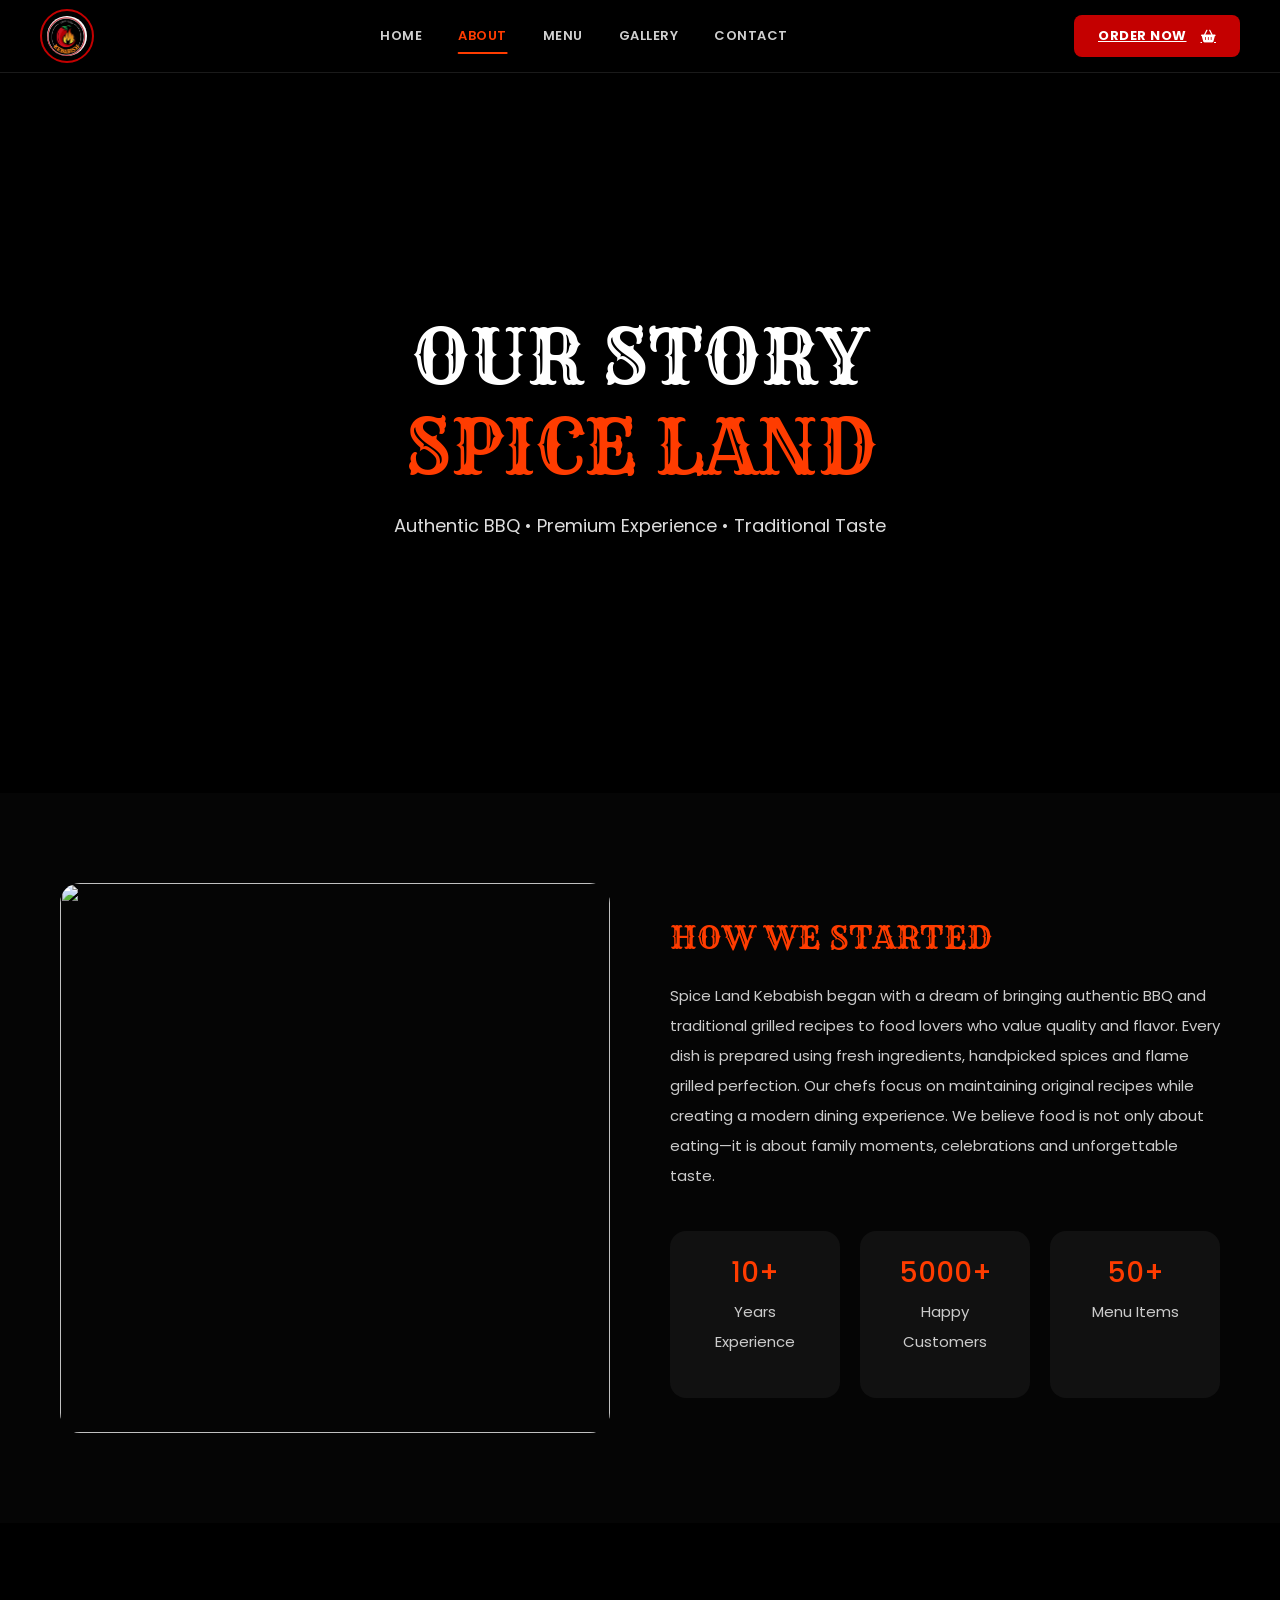
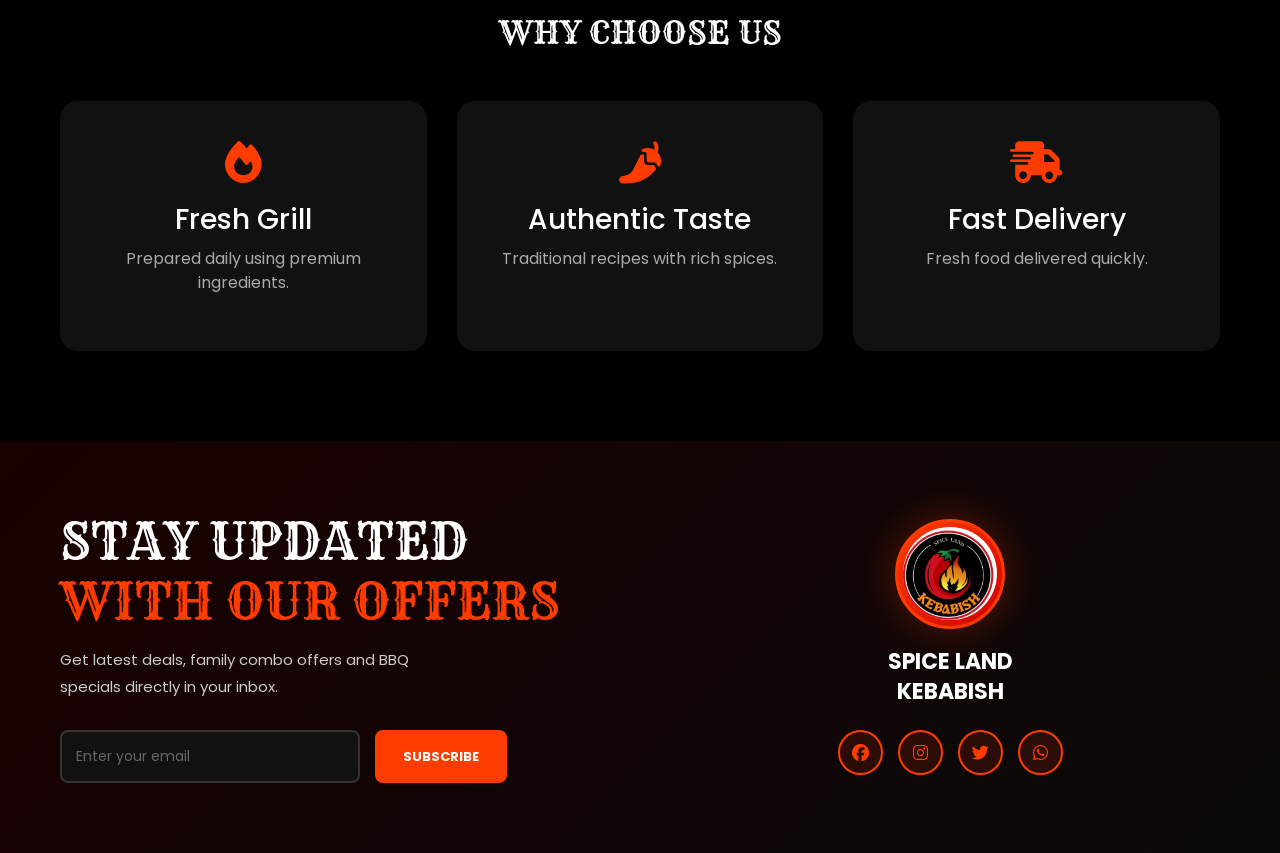
==== commit 0ef717e9: "updated" ====
--- a/about.html
+++ b/about.html
@@ -35,7 +35,7 @@
 
 <!-- HEADER -->
 
-<nav class="navbar-fixed">
+<nav class="navbar-fixed" id="mainNavbar">
 
 <div class="navbar-inner">
 
@@ -66,17 +66,73 @@
 
 </ul>
 
-<button class="order-btn order-btn-desktop">
+<a class="order-btn order-btn-desktop" href="order.html">
 
 ORDER NOW
 
 <i class="fa-solid fa-shopping-basket ms-2"></i>
 
+</a>
+
+<button class="hamburger-toggle" id="hamburgerToggle" onclick="toggleMobileMenu()">
+
+<span></span>
+<span></span>
+<span></span>
+
 </button>
 
 </div>
 
 </nav>
+
+<!-- MOBILE MENU -->
+
+<div class="mobile-menu-overlay" id="mobileMenu">
+
+<button class="mobile-menu-close" onclick="toggleMobileMenu()">
+
+<i class="fa-solid fa-xmark"></i>
+
+</button>
+
+<div class="mobile-menu-logo">
+
+<img src="images/logo.jpeg">
+
+</div>
+
+<ul class="mobile-menu-list">
+
+<li><a class="mobile-menu-link" href="index.html" onclick="toggleMobileMenu()">HOME</a></li>
+
+<li><a class="mobile-menu-link" href="about.html" onclick="toggleMobileMenu()">ABOUT</a></li>
+
+<li><a class="mobile-menu-link" href="menu.html" onclick="toggleMobileMenu()">MENU</a></li>
+
+<li><a class="mobile-menu-link" href="gallery.html" onclick="toggleMobileMenu()">GALLERY</a></li>
+
+<li><a class="mobile-menu-link" href="contact.html" onclick="toggleMobileMenu()">CONTACT</a></li>
+
+</ul>
+
+<a class="mobile-order-btn" href="order.html" onclick="toggleMobileMenu()">
+
+      ORDER NOW <i class="fa-solid fa-shopping-basket ms-2"></i>
+
+    </a>
+
+<div class="mobile-social-links">
+
+<a href="#"><i class="fa-brands fa-facebook"></i></a>
+
+<a href="#"><i class="fa-brands fa-instagram"></i></a>
+
+<a href="#"><i class="fa-brands fa-whatsapp"></i></a>
+
+</div>
+
+</div>
 
 <!-- HERO -->
 
--- a/css/style.css
+++ b/css/style.css
@@ -1293,6 +1293,56 @@
     .spice  { font-size: 32px; }
     .flavor { font-size: 28px; }
 }
+
+/* ===== CART / ORDER TOAST + BADGE ===== */
+.cart-count-badge {
+    display: inline-flex;
+    align-items: center;
+    justify-content: center;
+    min-width: 22px;
+    height: 22px;
+    margin-left: 10px;
+    padding: 0 6px;
+    border-radius: 14px;
+    background: #ff3c00;
+    color: white;
+    font-size: 12px;
+    font-weight: 700;
+}
+
+.toast-message {
+    position: fixed;
+    bottom: 24px;
+    left: 50%;
+    transform: translateX(-50%) translateY(40px);
+    background: rgba(0, 0, 0, 0.95);
+    color: #fff;
+    padding: 14px 20px;
+    border-radius: 18px;
+    box-shadow: 0 14px 32px rgba(0, 0, 0, 0.35);
+    opacity: 0;
+    transition: transform 0.25s ease, opacity 0.25s ease;
+    z-index: 3000;
+}
+
+.toast-message.visible {
+    opacity: 1;
+    transform: translateX(-50%) translateY(0);
+}
+
+.empty-cart {
+    padding: 40px;
+    text-align: center;
+    color: #ddd;
+    background: #111;
+    border-radius: 18px;
+}
+
+.empty-cart p {
+    margin: 0;
+    font-size: 18px;
+}
+
 /* ================= ABOUT PAGE ================= */
 
 .about-hero{
@@ -1765,6 +1815,44 @@
 resize:none;
 }
 
+.checkout-form{
+display:flex;
+flex-direction:column;
+gap:14px;
+margin-top:25px;
+}
+
+.checkout-form h3{
+color:white;
+margin-bottom:10px;
+font-size:20px;
+}
+
+.checkout-form label{
+color:#aaa;
+font-size:14px;
+}
+
+.checkout-form input,
+.checkout-form textarea,
+.checkout-form select{
+background:#111;
+border:none;
+padding:16px;
+border-radius:12px;
+color:white;
+}
+
+.checkout-form textarea{
+min-height:120px;
+resize:none;
+}
+
+.checkout-form select{
+appearance:none;
+-webkit-appearance:none;
+}
+
 .contact-right button{
 height:60px;
 
@@ -1806,4 +1894,529 @@
 padding:0 20px 50px;
 }
 
+}
+/* ORDER PAGE */
+
+.order-hero{
+
+padding:170px 20px 90px;
+
+text-align:center;
+
+background:black;
+}
+
+.order-hero h1{
+
+font-size:70px;
+
+font-family:'Rye';
+
+color:white;
+}
+
+.order-hero span{
+
+display:block;
+
+color:#ff3c00;
+}
+
+.order-hero p{
+
+color:#bbb;
+}
+
+.category-section{
+
+display:flex;
+
+justify-content:center;
+
+gap:20px;
+
+flex-wrap:wrap;
+
+padding:40px;
+
+background:#080808;
+}
+
+.category-btn{
+
+padding:14px 30px;
+
+background:#111;
+
+border:none;
+
+border-radius:50px;
+
+color:white;
+}
+
+.category-btn.active{
+
+background:#ff3c00;
+}
+
+.order-wrapper{
+
+display:grid;
+
+grid-template-columns:2fr 1fr;
+
+gap:40px;
+
+padding:80px;
+
+background:black;
+}
+
+.food-grid{
+
+display:grid;
+
+grid-template-columns:repeat(3,1fr);
+
+gap:30px;
+}
+
+.food-card{
+
+background:#111;
+
+padding:25px;
+
+border-radius:20px;
+
+text-align:center;
+}
+
+.food-card img{
+
+width:100%;
+
+height:220px;
+
+object-fit:cover;
+
+border-radius:16px;
+}
+
+.food-card h3{
+
+color:white;
+
+margin-top:20px;
+}
+
+.food-card p{
+
+color:#ff3c00;
+}
+
+.qty-box{
+
+display:flex;
+
+justify-content:center;
+
+gap:15px;
+
+margin:20px 0;
+}
+
+.qty-box button{
+
+width:40px;
+
+height:40px;
+
+border:none;
+
+background:#ff3c00;
+
+color:white;
+
+border-radius:50%;
+}
+
+.add-cart-btn{
+
+width:100%;
+
+height:55px;
+
+border:none;
+
+background:#ff3c00;
+
+color:white;
+
+border-radius:14px;
+}
+
+.cart-side{
+
+background:#111;
+
+padding:30px;
+
+border-radius:20px;
+
+height:fit-content;
+}
+
+.cart-side h2{
+
+color:white;
+
+margin-bottom:30px;
+}
+
+.summary-row{
+
+display:flex;
+
+justify-content:space-between;
+
+margin-bottom:20px;
+
+color:white;
+}
+
+.total{
+
+font-size:22px;
+
+font-weight:700;
+
+color:#ff3c00;
+}
+
+.checkout-btn{
+
+display:inline-flex;
+
+justify-content:center;
+
+align-items:center;
+
+width:100%;
+
+height:60px;
+
+border:none;
+
+background:#ff3c00;
+
+color:white;
+
+border-radius:14px;
+
+margin-top:20px;
+
+text-decoration:none;
+}
+
+@media(max-width:992px){
+
+.order-wrapper{
+
+grid-template-columns:1fr;
+
+padding:40px 20px;
+}
+
+.food-grid{
+
+grid-template-columns:1fr;
+}
+
+.order-hero h1{
+
+font-size:42px;
+}
+
+}
+/* CART PAGE */
+
+.cart-hero{
+
+padding:170px 20px 80px;
+
+background:black;
+
+text-align:center;
+}
+
+.cart-hero h1{
+
+font-size:70px;
+
+font-family:'Rye';
+
+color:white;
+}
+
+.cart-hero span{
+
+display:block;
+
+color:#ff3c00;
+}
+
+.cart-hero p{
+
+color:#aaa;
+}
+
+.cart-section{
+
+padding:80px;
+
+background:#050505;
+
+display:grid;
+
+grid-template-columns:2fr 1fr;
+
+gap:40px;
+}
+
+.cart-left{
+
+display:flex;
+
+flex-direction:column;
+
+gap:30px;
+}
+
+.cart-card{
+
+background:#111;
+
+padding:25px;
+
+border-radius:20px;
+
+display:flex;
+
+align-items:center;
+
+gap:20px;
+}
+
+.cart-card img{
+
+width:130px;
+
+height:130px;
+
+object-fit:cover;
+
+border-radius:15px;
+}
+
+.cart-details{
+
+flex:1;
+}
+
+.cart-details h3{
+
+color:white;
+}
+
+.cart-details p{
+
+color:#aaa;
+}
+
+.qty-control{
+
+display:flex;
+
+gap:15px;
+
+margin-top:15px;
+}
+
+.qty-control button{
+
+width:40px;
+
+height:40px;
+
+border:none;
+
+border-radius:50%;
+
+background:#ff3c00;
+
+color:white;
+}
+
+.qty-control span{
+
+color:white;
+}
+
+.cart-price{
+
+font-size:24px;
+
+font-weight:700;
+
+color:#ff3c00;
+}
+
+.cart-right{
+
+background:#111;
+
+padding:35px;
+
+border-radius:20px;
+
+height:fit-content;
+}
+
+.cart-right h2{
+
+color:white;
+
+margin-bottom:30px;
+}
+
+.summary-line{
+
+display:flex;
+
+justify-content:space-between;
+
+margin-bottom:20px;
+
+color:white;
+}
+
+.total-line{
+
+font-size:24px;
+
+font-weight:700;
+
+color:#ff3c00;
+}
+
+.coupon-box{
+
+display:flex;
+
+gap:10px;
+
+margin-top:20px;
+}
+
+.coupon-box input{
+
+flex:1;
+
+height:55px;
+
+padding:15px;
+
+border:none;
+
+border-radius:12px;
+}
+
+.coupon-box button{
+
+width:120px;
+
+border:none;
+
+background:#ff3c00;
+
+color:white;
+
+border-radius:12px;
+}
+
+.checkout-btn{
+
+display:inline-flex;
+
+justify-content:center;
+
+align-items:center;
+
+width:100%;
+
+height:60px;
+
+margin-top:20px;
+
+border:none;
+
+background:#ff3c00;
+
+color:white;
+
+border-radius:14px;
+
+text-decoration:none;
+}
+
+.back-order{
+
+display:inline-flex;
+
+justify-content:center;
+
+align-items:center;
+
+width:100%;
+
+height:60px;
+
+margin-top:15px;
+
+background:none;
+
+border:2px solid white;
+
+color:white;
+
+border-radius:14px;
+
+text-decoration:none;
+
+cursor:pointer;
+}
+
+@media(max-width:992px){
+
+.cart-section{
+
+grid-template-columns:1fr;
+
+padding:50px 20px;
+}
+
+.cart-card{
+
+flex-direction:column;
+
+text-align:center;
+}
+
+.cart-hero h1{
+
+font-size:42px;
+}
+
 }
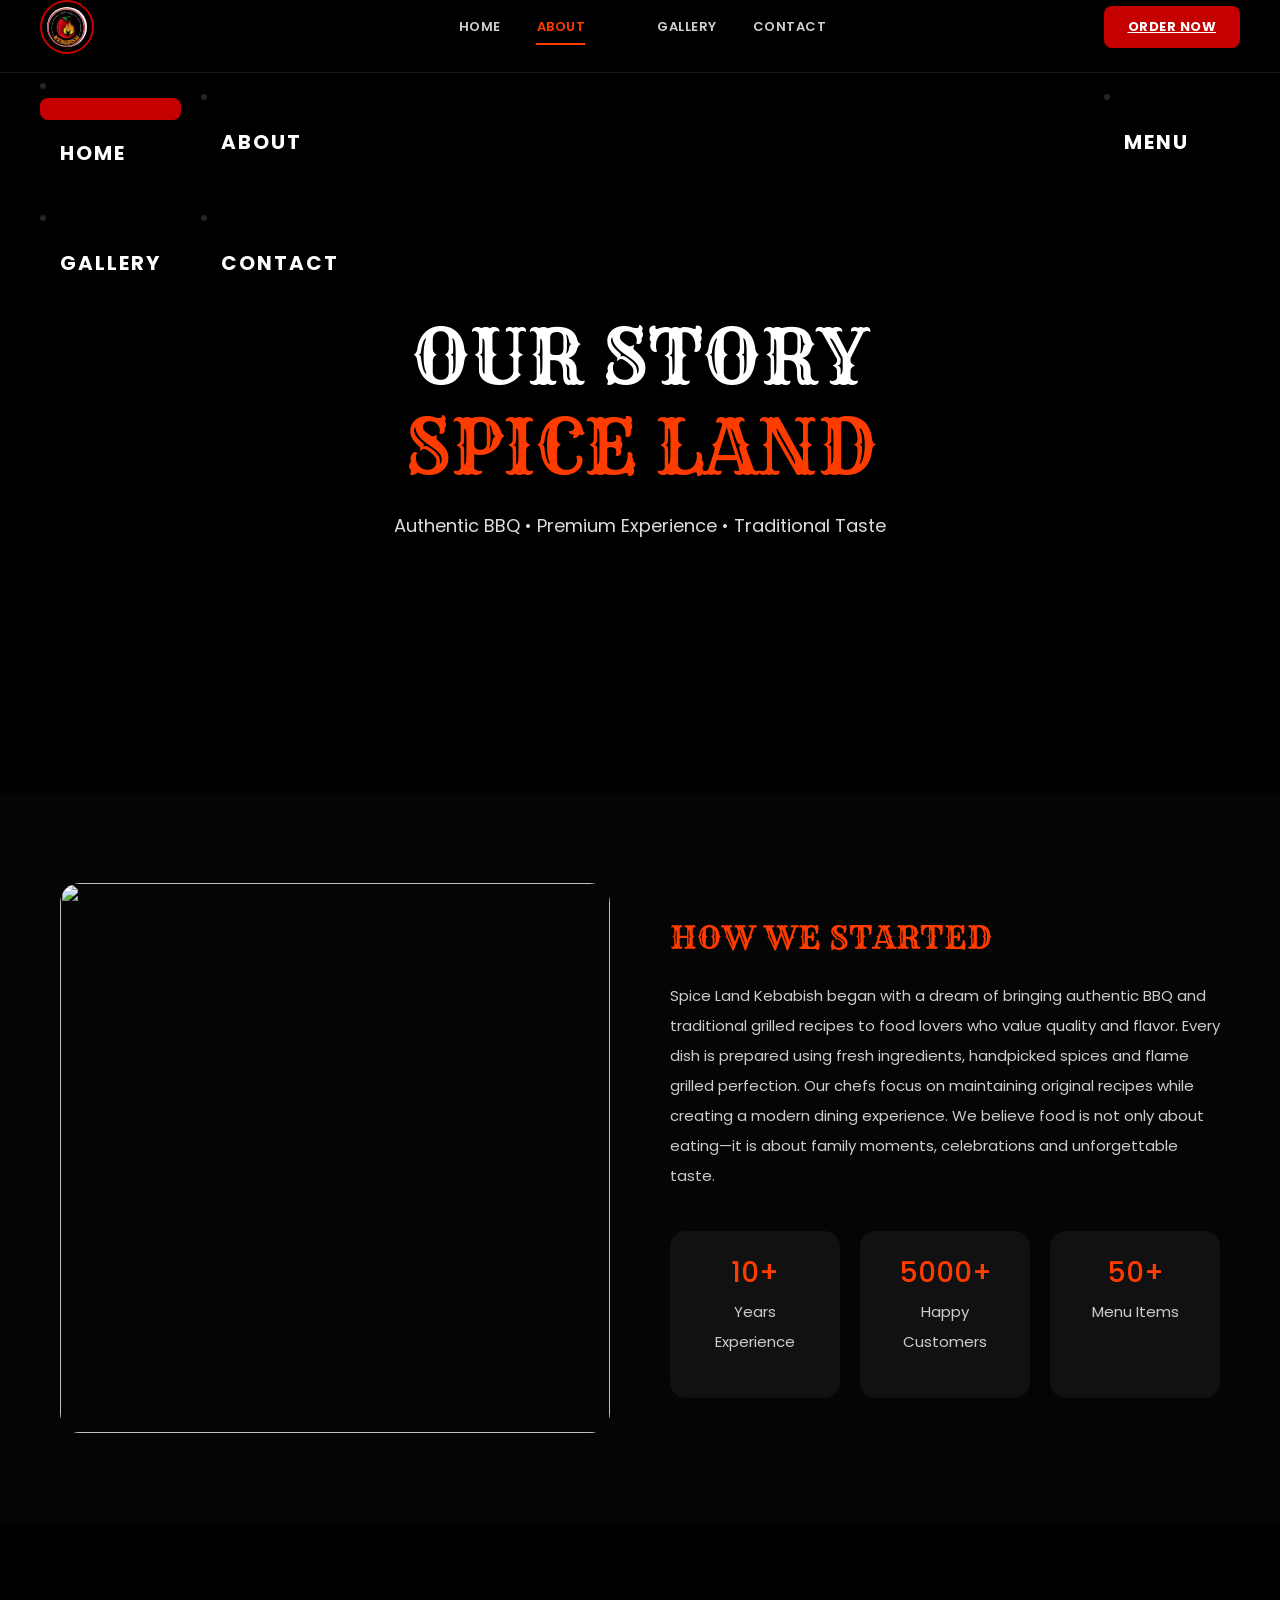
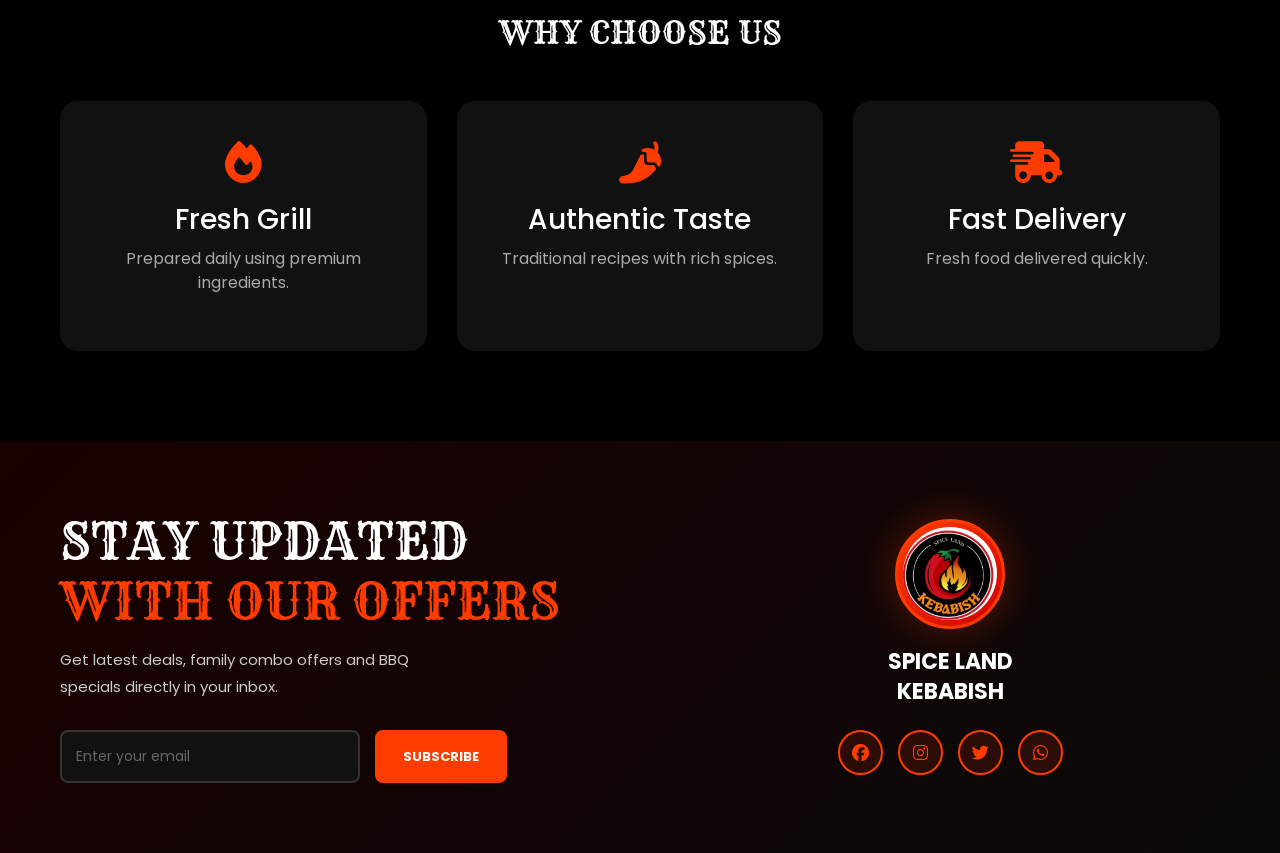
==== commit 7d6ef287: "updated" ====
--- a/about.html
+++ b/about.html
@@ -40,7 +40,7 @@
 <div class="navbar-inner">
 
 <a class="navbar-brand logo"
-href="index.html">
+<button class="hamburger-toggle" id="hamburgerToggle">
 
 <img src="images/logo.jpeg"
 alt="logo">
@@ -56,7 +56,7 @@
 href="about.html">ABOUT</a></li>
 
 <li><a class="nav-link"
-href="menu.html">MENU</a></li>
+<button class="mobile-menu-close">
 
 <li><a class="nav-link"
 href="gallery.html">GALLERY</a></li>
@@ -70,11 +70,11 @@
 
 ORDER NOW
 
-<i class="fa-solid fa-shopping-basket ms-2"></i>
-
-</a>
-
-<button class="hamburger-toggle" id="hamburgerToggle" onclick="toggleMobileMenu()">
+<li><a class="mobile-menu-link" href="index.html">HOME</a></li>
+<li><a class="mobile-menu-link" href="about.html">ABOUT</a></li>
+<li><a class="mobile-menu-link" href="menu.html">MENU</a></li>
+<li><a class="mobile-menu-link" href="gallery.html">GALLERY</a></li>
+<li><a class="mobile-menu-link" href="contact.html">CONTACT</a></li>
 
 <span></span>
 <span></span>
@@ -90,7 +90,7 @@
 
 <div class="mobile-menu-overlay" id="mobileMenu">
 
-<button class="mobile-menu-close" onclick="toggleMobileMenu()">
+<button class="mobile-menu-close">
 
 <i class="fa-solid fa-xmark"></i>
 
@@ -104,19 +104,19 @@
 
 <ul class="mobile-menu-list">
 
-<li><a class="mobile-menu-link" href="index.html" onclick="toggleMobileMenu()">HOME</a></li>
-
-<li><a class="mobile-menu-link" href="about.html" onclick="toggleMobileMenu()">ABOUT</a></li>
-
-<li><a class="mobile-menu-link" href="menu.html" onclick="toggleMobileMenu()">MENU</a></li>
-
-<li><a class="mobile-menu-link" href="gallery.html" onclick="toggleMobileMenu()">GALLERY</a></li>
-
-<li><a class="mobile-menu-link" href="contact.html" onclick="toggleMobileMenu()">CONTACT</a></li>
+<li><a class="mobile-menu-link" href="index.html">HOME</a></li>
+
+<li><a class="mobile-menu-link" href="about.html">ABOUT</a></li>
+
+<li><a class="mobile-menu-link" href="menu.html">MENU</a></li>
+
+<li><a class="mobile-menu-link" href="gallery.html">GALLERY</a></li>
+
+<li><a class="mobile-menu-link" href="contact.html">CONTACT</a></li>
 
 </ul>
 
-<a class="mobile-order-btn" href="order.html" onclick="toggleMobileMenu()">
+<a class="mobile-order-btn" href="order.html">
 
       ORDER NOW <i class="fa-solid fa-shopping-basket ms-2"></i>
 
--- a/css/style.css
+++ b/css/style.css
@@ -14,6 +14,153 @@
     font-family: 'Poppins', sans-serif;
     overflow-x: hidden;
 }
+
+/* --- MOBILE / TOUCH INTERACTION FIXES --- */
+/* Improve tap handling, avoid hidden overlays blocking touches, and ensure inputs stay focusable */
+html, body {
+	/* allow browser gestures and faster tap response */
+	touch-action: manipulation;
+	-webkit-tap-highlight-color: rgba(0,0,0,0);
+	-webkit-text-size-adjust: 100%;
+}
+
+/* Make sure form controls and interactive elements receive pointer events and allow selection/caret */
+a, button, input, select, textarea {
+	touch-action: auto;               /* allow expected gestures on controls */
+	-webkit-tap-highlight-color: rgba(0,0,0,0);
+	-webkit-user-select: text;
+	user-select: text;
+}
+
+/* Hidden overlays should not block pointer events; re-enable when opened */
+.mobile-menu-overlay {
+	display: none;
+	position: fixed;
+	top: 0;
+	left: 0;
+	width: 100%;
+	height: 100%;
+	background: #0d0000;
+	z-index: 2000;
+	flex-direction: column;
+	align-items: center;
+	justify-content: center;
+	gap: 0;
+	padding: 40px 20px;
+	animation: menuFadeIn 0.3s ease;
+	overflow-y: auto;
+	pointer-events: none;             /* ignore touches while closed */
+	-webkit-overflow-scrolling: touch;
+}
+
+.mobile-menu-overlay.open {
+	display: flex;
+	pointer-events: auto;             /* allow touches when visible */
+}
+
+@keyframes menuFadeIn {
+	from { opacity: 0; }
+	to   { opacity: 1; }
+}
+
+.mobile-menu-close {
+	position: absolute;
+	top: 18px;
+	right: 20px;
+	background: #ff3c00;
+	border: none;
+	color: white;
+	width: 44px;
+	height: 44px;
+	border-radius: 50%;
+	font-size: 20px;
+	display: flex;
+	align-items: center;
+	justify-content: center;
+	cursor: pointer;
+	transition: all 0.3s ease;
+}
+
+.mobile-menu-close:hover { background: #d10000; transform: scale(1.1); }
+
+.mobile-menu-logo {
+	margin-bottom: 30px;
+}
+
+.mobile-menu-logo img {
+	width: 90px;
+	height: 90px;
+	border-radius: 50%;
+	border: 3px solid #ff3c00;
+	object-fit: cover;
+}
+
+.mobile-menu-list {
+	list-style: none;
+	padding: 0;
+	margin: 0 0 30px;
+	width: 100%;
+	text-align: center;
+}
+
+.mobile-menu-list li {
+	border-bottom: 1px solid rgba(255, 60, 0, 0.2);
+}
+
+.mobile-menu-list li:first-child { border-top: 1px solid rgba(255, 60, 0, 0.2); }
+
+.mobile-menu-link {
+	display: block;
+	color: white;
+	font-size: 20px;
+	font-weight: 700;
+	letter-spacing: 2px;
+	padding: 18px 20px;
+	text-decoration: none;
+	cursor: pointer;
+	transition: all 0.3s ease;
+}
+
+.mobile-menu-link:hover { color: #ff3c00; background: rgba(255, 60, 0, 0.08); }
+
+.mobile-order-btn {
+	background: #ff3c00;
+	border: none;
+	color: white;
+	font-size: 16px;
+	font-weight: 700;
+	letter-spacing: 1px;
+	padding: 16px 50px;
+	border-radius: 10px;
+	cursor: pointer;
+	margin-bottom: 30px;
+	transition: all 0.3s ease;
+	width: 90%;
+	max-width: 320px;
+}
+
+.mobile-order-btn:hover { background: #d10000; transform: translateY(-2px); }
+
+.mobile-social-links {
+	display: flex;
+	gap: 16px;
+}
+
+.mobile-social-links a {
+	width: 44px;
+	height: 44px;
+	border: 2px solid #ff3c00;
+	border-radius: 50%;
+	display: flex;
+	align-items: center;
+	justify-content: center;
+	color: #ff3c00;
+	font-size: 18px;
+	transition: all 0.3s ease;
+	text-decoration: none;
+}
+
+.mobile-social-links a:hover { background: #ff3c00; color: white; }
 
 /* ===== NAVBAR — Pepe's style ===== */
 .navbar-fixed {
@@ -159,145 +306,23 @@
     border: none;
     cursor: pointer;
     padding: 8px;
-    z-index: 1100;
+    z-index: 2200; /* above overlay z-index:2000 so user can reliably open menu */
     justify-self: end;
 }
 
 .hamburger-toggle span {
-    display: block;
-    width: 26px;
-    height: 3px;
-    background: white;
-    border-radius: 3px;
-    transition: all 0.3s ease;
-}
-
-/* ===== MOBILE FULLSCREEN OVERLAY MENU ===== */
-.mobile-menu-overlay {
-    display: none;
-    position: fixed;
-    top: 0;
-    left: 0;
-    width: 100%;
-    height: 100%;
-    background: #0d0000;
-    z-index: 2000;
-    flex-direction: column;
-    align-items: center;
-    justify-content: center;
-    gap: 0;
-    padding: 40px 20px;
-    animation: menuFadeIn 0.3s ease;
-    overflow-y: auto;
-}
-
-.mobile-menu-overlay.open {
-    display: flex;
-}
-
-@keyframes menuFadeIn {
-    from { opacity: 0; }
-    to   { opacity: 1; }
-}
-
-.mobile-menu-close {
-    position: absolute;
-    top: 18px;
-    right: 20px;
-    background: #ff3c00;
-    border: none;
-    color: white;
-    width: 44px;
-    height: 44px;
-    border-radius: 50%;
-    font-size: 20px;
-    display: flex;
-    align-items: center;
-    justify-content: center;
-    cursor: pointer;
-    transition: all 0.3s ease;
-}
-
-.mobile-menu-close:hover { background: #d10000; transform: scale(1.1); }
-
-.mobile-menu-logo {
-    margin-bottom: 30px;
-}
-
-.mobile-menu-logo img {
-    width: 90px;
-    height: 90px;
-    border-radius: 50%;
-    border: 3px solid #ff3c00;
-    object-fit: cover;
-}
-
-.mobile-menu-list {
-    list-style: none;
-    padding: 0;
-    margin: 0 0 30px;
-    width: 100%;
-    text-align: center;
-}
-
-.mobile-menu-list li {
-    border-bottom: 1px solid rgba(255, 60, 0, 0.2);
-}
-
-.mobile-menu-list li:first-child { border-top: 1px solid rgba(255, 60, 0, 0.2); }
-
-.mobile-menu-link {
-    display: block;
-    color: white;
-    font-size: 20px;
-    font-weight: 700;
-    letter-spacing: 2px;
-    padding: 18px 20px;
-    text-decoration: none;
-    cursor: pointer;
-    transition: all 0.3s ease;
-}
-
-.mobile-menu-link:hover { color: #ff3c00; background: rgba(255, 60, 0, 0.08); }
-
-.mobile-order-btn {
-    background: #ff3c00;
-    border: none;
-    color: white;
-    font-size: 16px;
-    font-weight: 700;
-    letter-spacing: 1px;
-    padding: 16px 50px;
-    border-radius: 10px;
-    cursor: pointer;
-    margin-bottom: 30px;
-    transition: all 0.3s ease;
-    width: 90%;
-    max-width: 320px;
-}
-
-.mobile-order-btn:hover { background: #d10000; transform: translateY(-2px); }
-
-.mobile-social-links {
-    display: flex;
-    gap: 16px;
-}
-
-.mobile-social-links a {
-    width: 44px;
-    height: 44px;
-    border: 2px solid #ff3c00;
-    border-radius: 50%;
-    display: flex;
-    align-items: center;
-    justify-content: center;
-    color: #ff3c00;
-    font-size: 18px;
-    transition: all 0.3s ease;
-    text-decoration: none;
-}
-
-.mobile-social-links a:hover { background: #ff3c00; color: white; }
+	/* make sure bars are visible and tappable */
+	background: #fff !important;
+	width: 26px;
+	height: 3px;
+	border-radius: 3px;
+	display: block;
+}
+
+/* visual state when open (optional but helps debugging) */
+.hamburger-toggle.is-open span:nth-child(1) { transform: translateY(7px) rotate(45deg); }
+.hamburger-toggle.is-open span:nth-child(2) { opacity: 0; transform: scaleX(0); }
+.hamburger-toggle.is-open span:nth-child(3) { transform: translateY(-7px) rotate(-45deg); }
 
 /* ===== HERO SECTION ===== */
 .hero {
@@ -1053,9 +1078,14 @@
     justify-content: center;
     z-index: 3000;
     padding: 20px;
-}
-
-.modal-overlay.active { display: flex; }
+    pointer-events: none;
+	-webkit-overflow-scrolling: touch;
+}
+
+.modal-overlay.active {
+    display: flex;
+    pointer-events: auto;
+}
 
 .modal-content {
     background: linear-gradient(135deg, #1a1a1a 0%, #2d2d2d 100%);
@@ -1631,6 +1661,7 @@
 }
 
 }
+
 /* GALLERY PAGE */
 
 .gallery-main{
@@ -1713,6 +1744,7 @@
 }
 
 }
+
 /* CONTACT PAGE */
 
 .contact-hero{
@@ -1895,6 +1927,7 @@
 }
 
 }
+
 /* ORDER PAGE */
 
 .order-hero{
@@ -2401,22 +2434,148 @@
 @media(max-width:992px){
 
 .cart-section{
-
 grid-template-columns:1fr;
-
 padding:50px 20px;
 }
 
 .cart-card{
-
 flex-direction:column;
-
 text-align:center;
 }
 
 .cart-hero h1{
-
 font-size:42px;
 }
 
+.cart-right{
+margin-top:20px;
+}
+
+.coupon-box{
+flex-direction:column;
+}
+
+.coupon-box button{
+width:100%;
+height:55px;
+}
+
+/* Improve images and spacing on narrow screens */
+.cart-card img{
+    width:100%;
+    max-width:240px;
+    height:auto;
+    margin:0 auto;
+}
+
+.cart-price{
+    font-size:20px;
+}
+
+.cart-hero{ padding:120px 16px 60px; }
+
+/* Ensure navbar inner padding doesn't force horizontal scroll */
+.navbar-inner{ padding:0 16px; }
+
+}
+
+@media (max-width:576px) {
+    .cart-section{ padding:30px 12px; gap:20px; }
+    .cart-hero{ padding:90px 12px 40px; }
+    .cart-hero h1{ font-size:32px; }
+    .cart-card{ padding:18px; gap:12px; border-radius:14px; }
+    .cart-card img{ max-width:200px; }
+    .qty-control button{ width:36px; height:36px; }
+    .coupon-box input{ height:48px; padding:12px; }
+    .checkout-btn, .back-order{ height:52px; }
+}
+
+/* --- MOBILE FAIL-SAFE & DEBUG HELPERS --- */
+/* Defensive rules for mobile touch interactions:
+   - ensure core mobile buttons accept touches
+   - provide a temporary visible focus outline to verify taps on device
+   - keep overlays from blocking touches unless explicitly open
+*/
+@media (max-width: 768px) {
+	/* Make sure commonly-used mobile controls actively accept pointer events */
+	.mobile-order-btn,
+	.add-cart-btn,
+	.checkout-btn,
+	.menu-btn,
+	.modal-add-btn,
+	.qty-control button,
+	.mobile-menu-close,
+	.hamburger-toggle,
+	.nav-link,
+	.mobile-menu-link {
+		pointer-events: auto !important;
+		touch-action: auto !important;
+		cursor: pointer;
+		-webkit-tap-highlight-color: rgba(255,60,0,0.10);
+	}
+
+	/* Temporary debug focus outline — add class "debug-focus" to <body> while testing on device
+	   (remove the class once behavior is confirmed). */
+	.debug-focus a:focus,
+	.debug-focus button:focus,
+	.debug-focus input:focus,
+	.debug-focus .mobile-menu-link:focus {
+		outline: 3px solid #ff3c00;
+		outline-offset: 2px;
+	}
+
+	/* Ensure overlays don't block page touches when closed; re-enable when open */
+	.mobile-menu-overlay,
+	.modal-overlay {
+		pointer-events: none; /* default: do not block */
+		-webkit-overflow-scrolling: touch;
+	}
+	.mobile-menu-overlay.open,
+	.modal-overlay.active {
+		pointer-events: auto; /* allow interaction when visible */
+	}
+
+	/* Small tap feedback to ensure taps register */
+	.mobile-menu-link:active,
+	.mobile-order-btn:active,
+	.add-cart-btn:active,
+	.menu-btn:active,
+	.checkout-btn:active {
+		transform: translateY(1px);
+		transition: transform 0.06s;
+	}
+
+	/* make sure hamburger is always visible and above everything */
+	.hamburger-toggle {
+		display: flex !important;
+		position: fixed !important;
+		top: 12px !important;
+		right: 14px !important;
+		padding: 8px !important;
+		background: transparent !important;
+		border: none !important;
+		z-index: 9999 !important; /* guarantee visibility on every page */
+		/* keep size comfortable for touch */
+		min-width: 44px;
+		min-height: 44px;
+		align-items: center;
+		justify-content: center;
+	}
+
+	/* ensure the hamburger bars are visible against any background */
+	.hamburger-toggle span {
+		background: #fff !important;
+		width: 26px !important;
+		height: 3px !important;
+		border-radius: 3px !important;
+		box-shadow: 0 1px 3px rgba(0,0,0,0.45);
+	}
+
+	/* small safe offset so fixed toggle doesn't hide page headline content */
+	.hero,
+	.contact-hero,
+	.order-hero,
+	.cart-hero {
+		padding-top: 72px; /* matches approximate header height on mobile */
+	}
 }
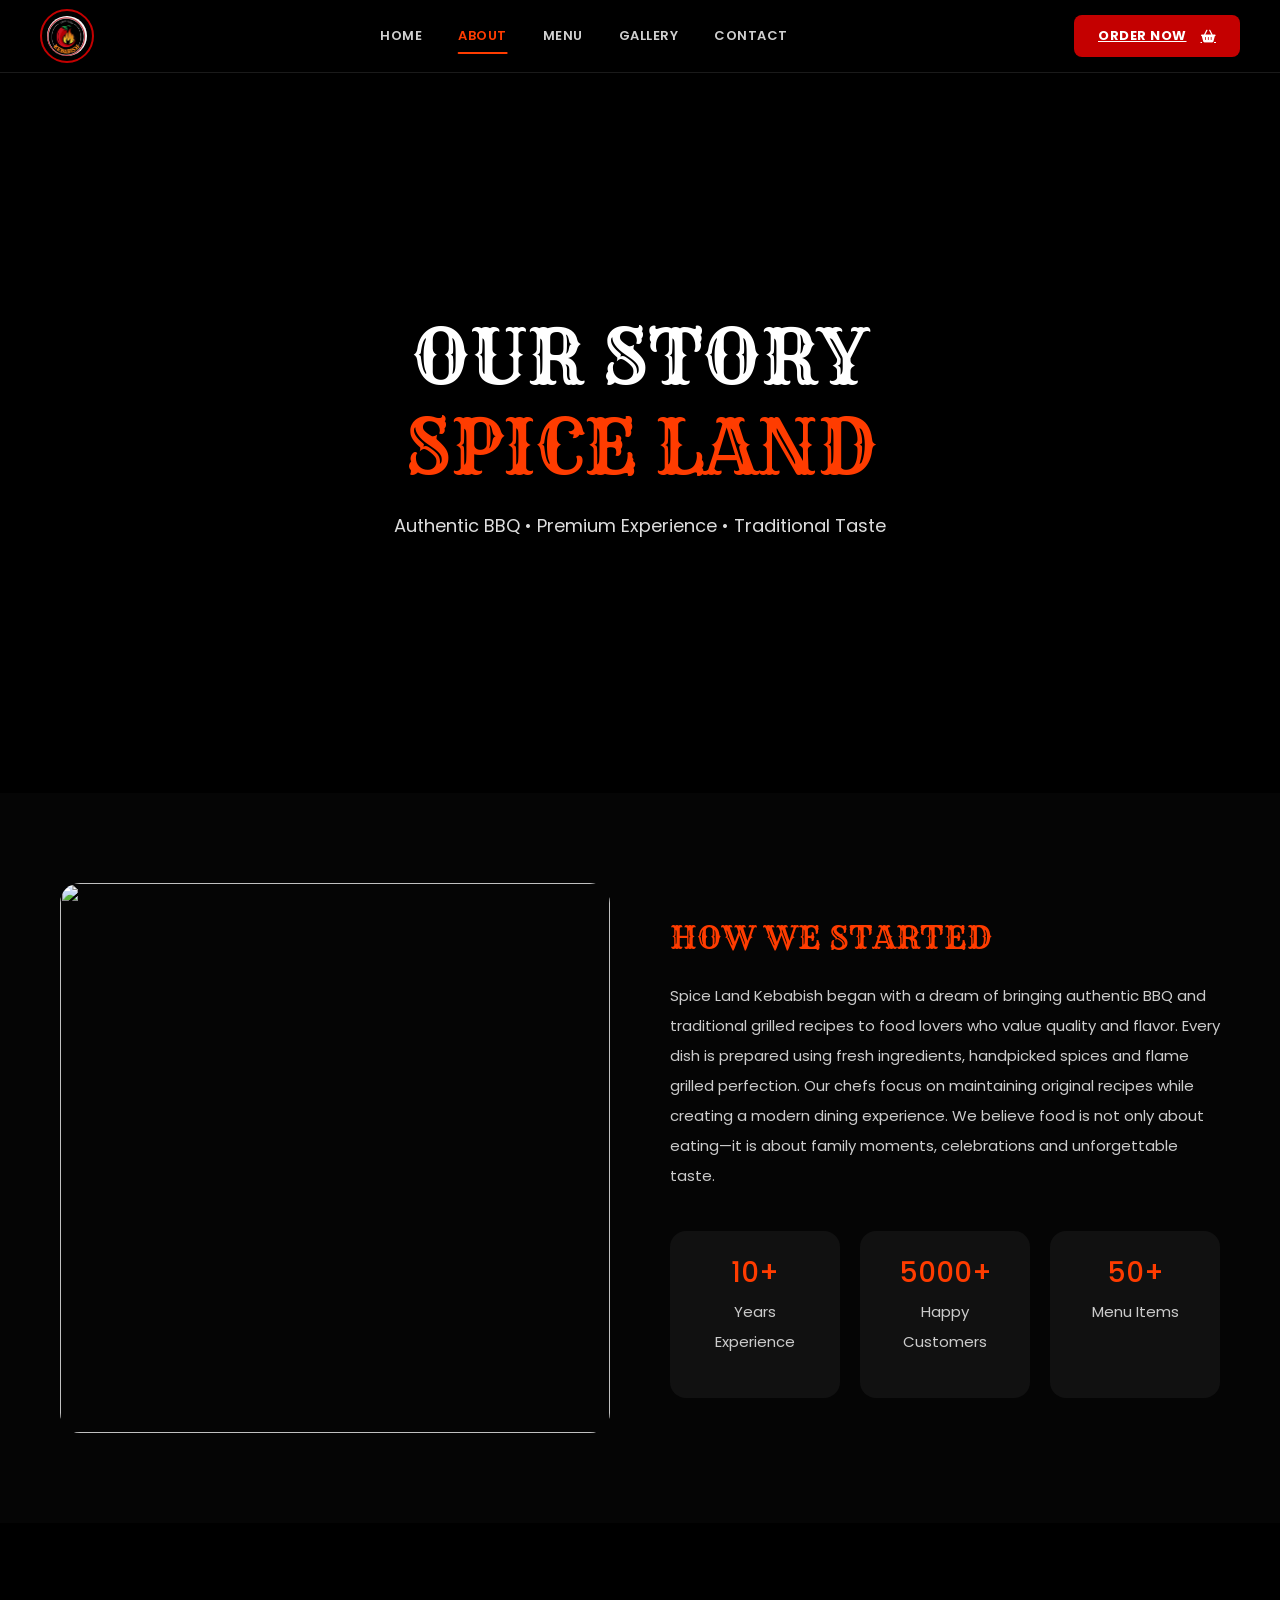
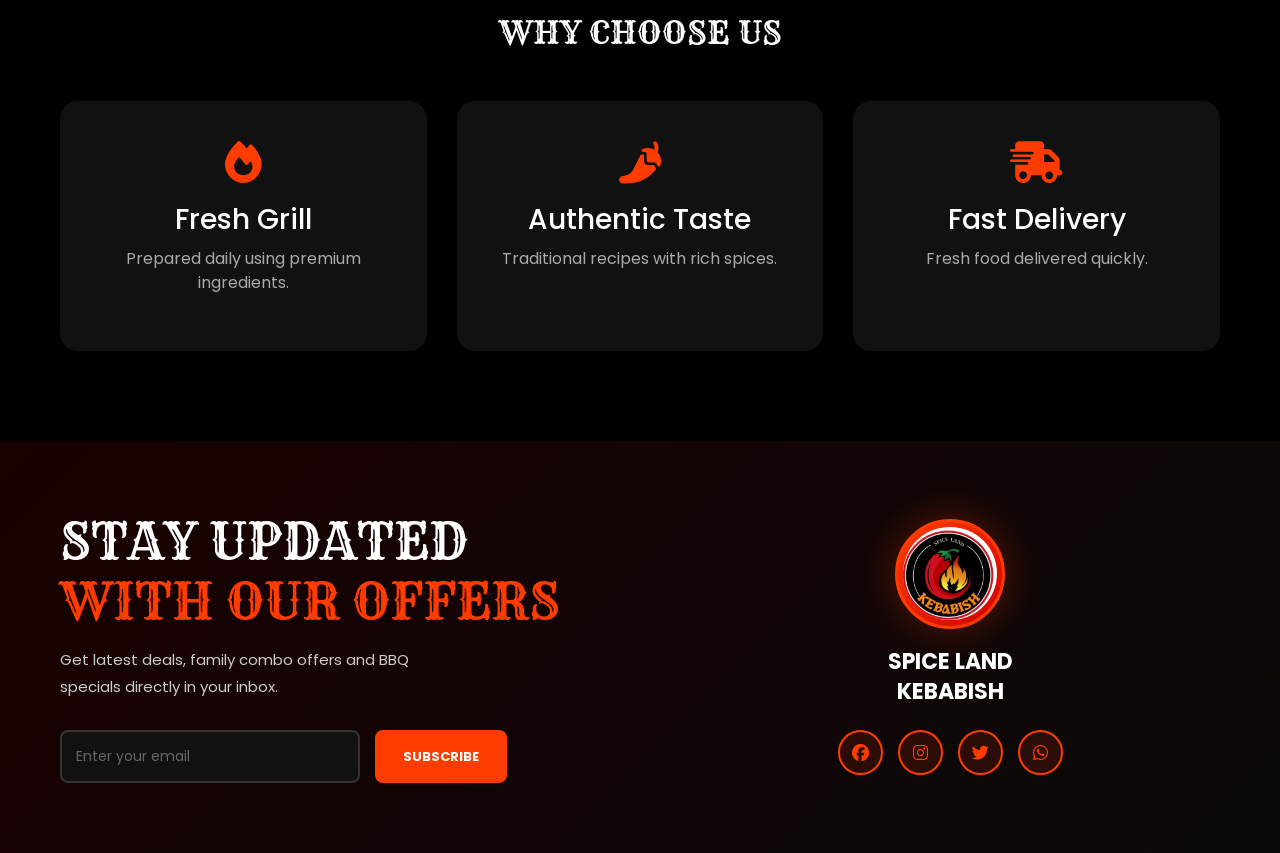
==== commit 50679e70: "updated" ====
--- a/about.html
+++ b/about.html
@@ -36,54 +36,31 @@
 <!-- HEADER -->
 
 <nav class="navbar-fixed" id="mainNavbar">
-
-<div class="navbar-inner">
-
-<a class="navbar-brand logo"
-<button class="hamburger-toggle" id="hamburgerToggle">
-
-<img src="images/logo.jpeg"
-alt="logo">
-
-</a>
-
-<ul class="navbar-menu-desktop">
-
-<li><a class="nav-link"
-href="index.html">HOME</a></li>
-
-<li><a class="nav-link active"
-href="about.html">ABOUT</a></li>
-
-<li><a class="nav-link"
-<button class="mobile-menu-close">
-
-<li><a class="nav-link"
-href="gallery.html">GALLERY</a></li>
-
-<li><a class="nav-link"
-href="contact.html">CONTACT</a></li>
-
-</ul>
-
-<a class="order-btn order-btn-desktop" href="order.html">
-
-ORDER NOW
-
-<li><a class="mobile-menu-link" href="index.html">HOME</a></li>
-<li><a class="mobile-menu-link" href="about.html">ABOUT</a></li>
-<li><a class="mobile-menu-link" href="menu.html">MENU</a></li>
-<li><a class="mobile-menu-link" href="gallery.html">GALLERY</a></li>
-<li><a class="mobile-menu-link" href="contact.html">CONTACT</a></li>
-
-<span></span>
-<span></span>
-<span></span>
-
-</button>
-
-</div>
-
+  <div class="navbar-inner">
+    <a class="navbar-brand logo" href="index.html">
+      <img src="images/logo.jpeg" alt="Spice Land Logo">
+    </a>
+
+    <ul class="navbar-menu-desktop">
+      <li><a class="nav-link" href="index.html">HOME</a></li>
+      <li><a class="nav-link active" href="about.html">ABOUT</a></li>
+      <li><a class="nav-link" href="menu.html">MENU</a></li>
+      <li><a class="nav-link" href="gallery.html">GALLERY</a></li>
+      <li><a class="nav-link" href="contact.html">CONTACT</a></li>
+    </ul>
+
+    <a class="order-btn order-btn-desktop" href="order.html">
+      ORDER NOW
+      <i class="fa-solid fa-shopping-basket ms-2"></i>
+    </a>
+
+    <!-- HAMBURGER (mobile only) -->
+    <button class="hamburger-toggle" id="hamburgerToggle" aria-label="Open menu">
+      <span></span>
+      <span></span>
+      <span></span>
+    </button>
+  </div>
 </nav>
 
 <!-- MOBILE MENU -->
